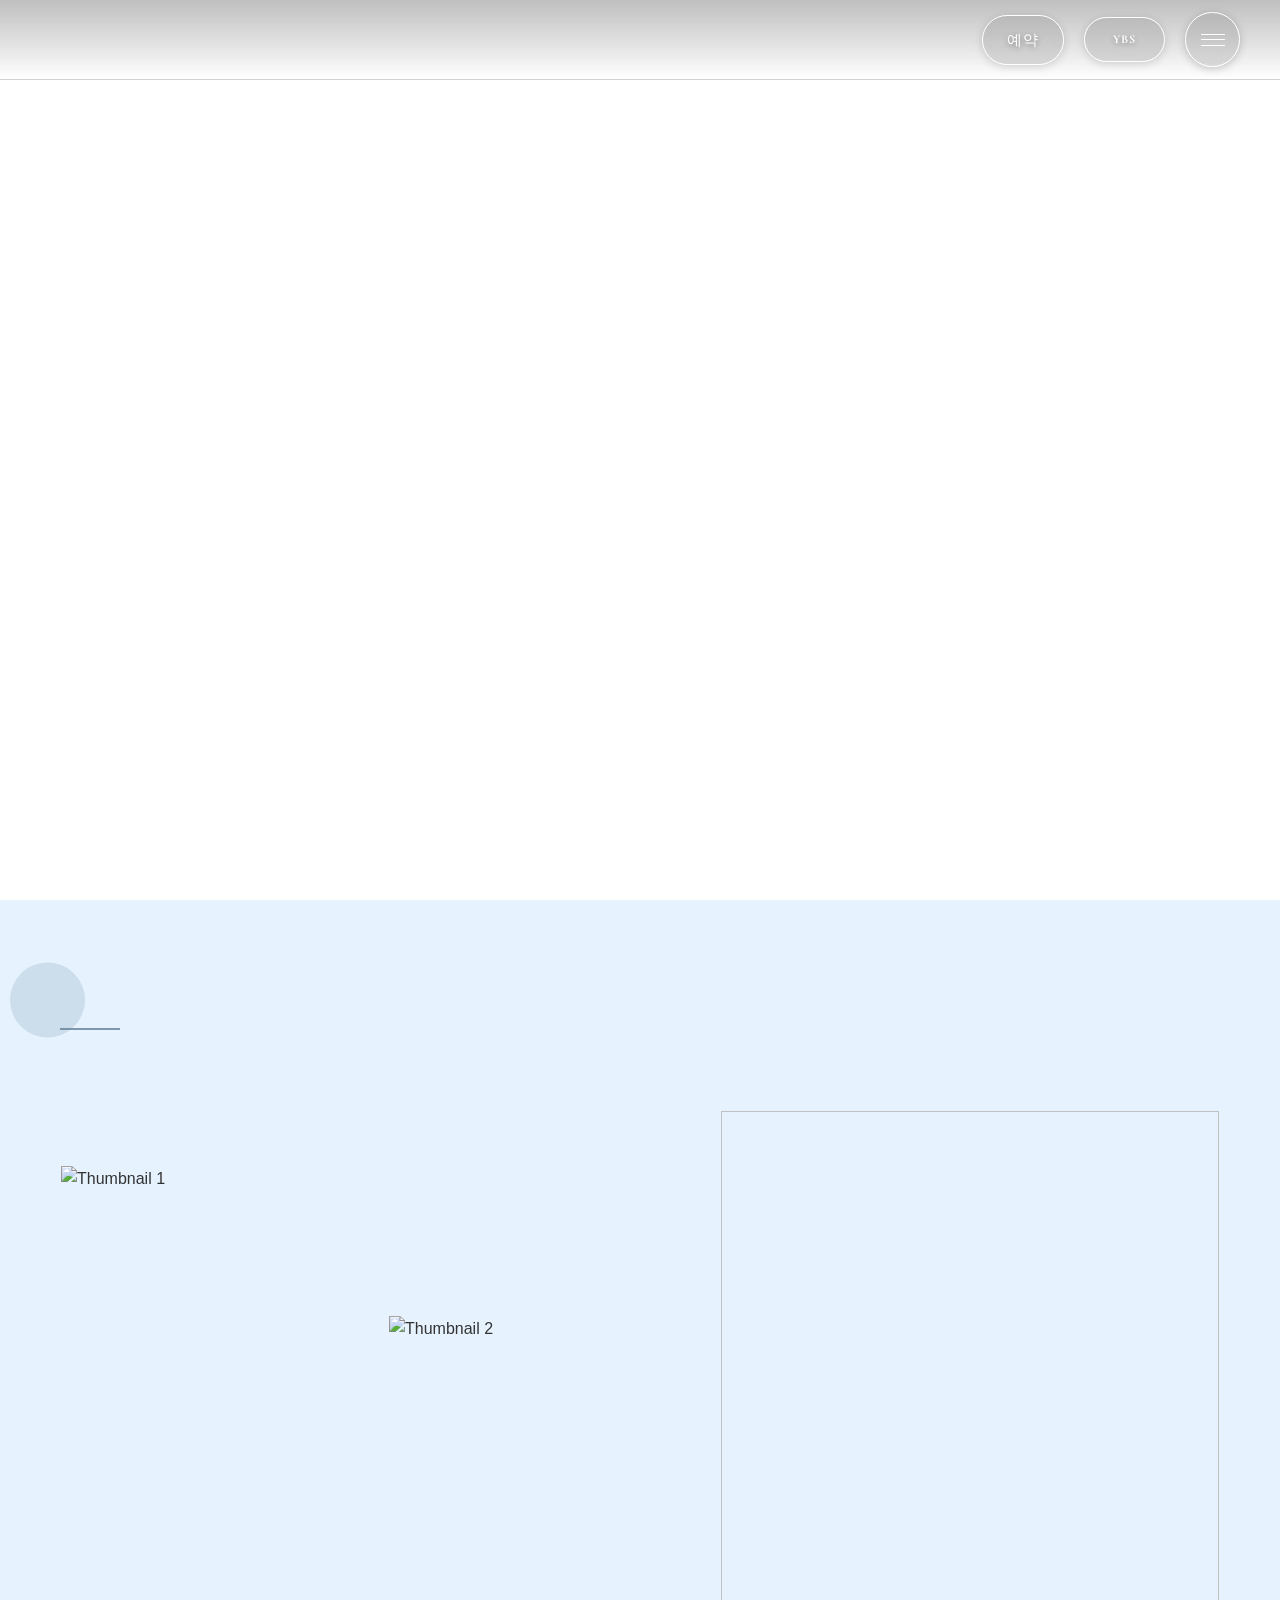
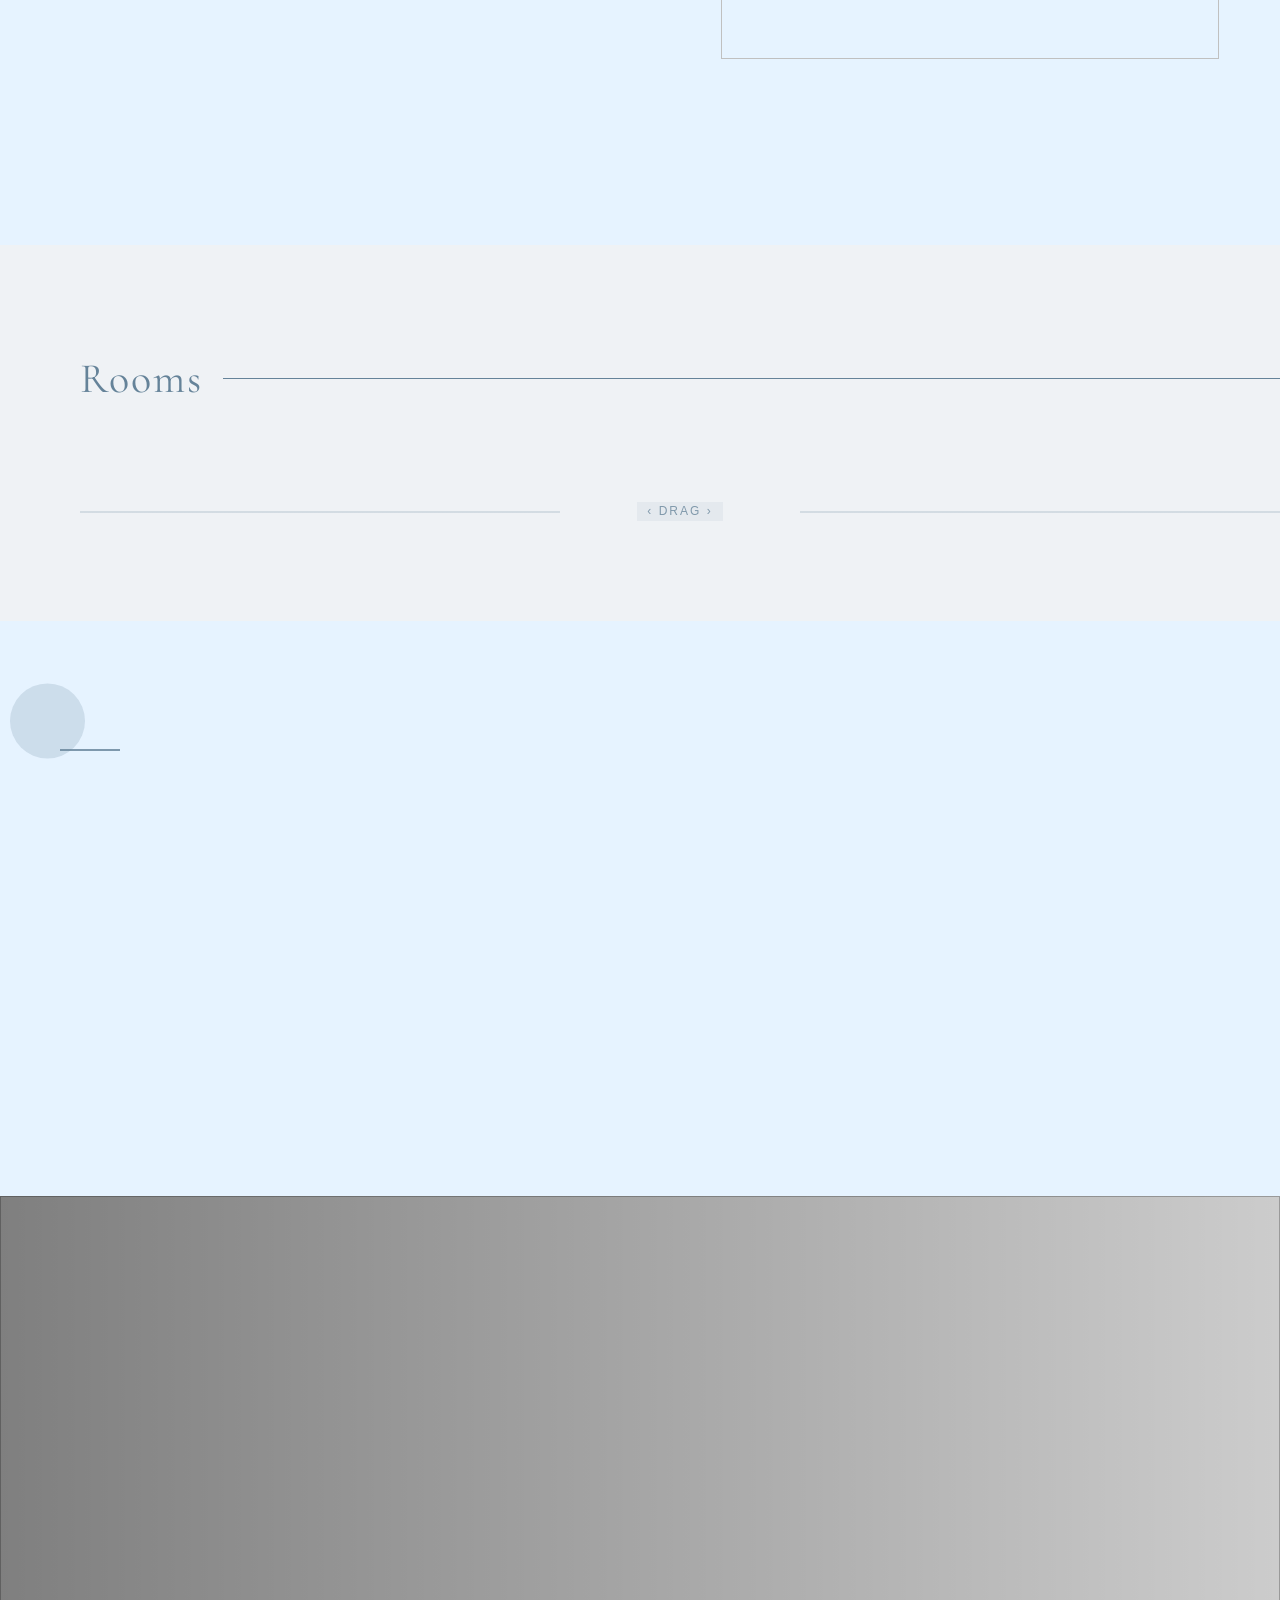
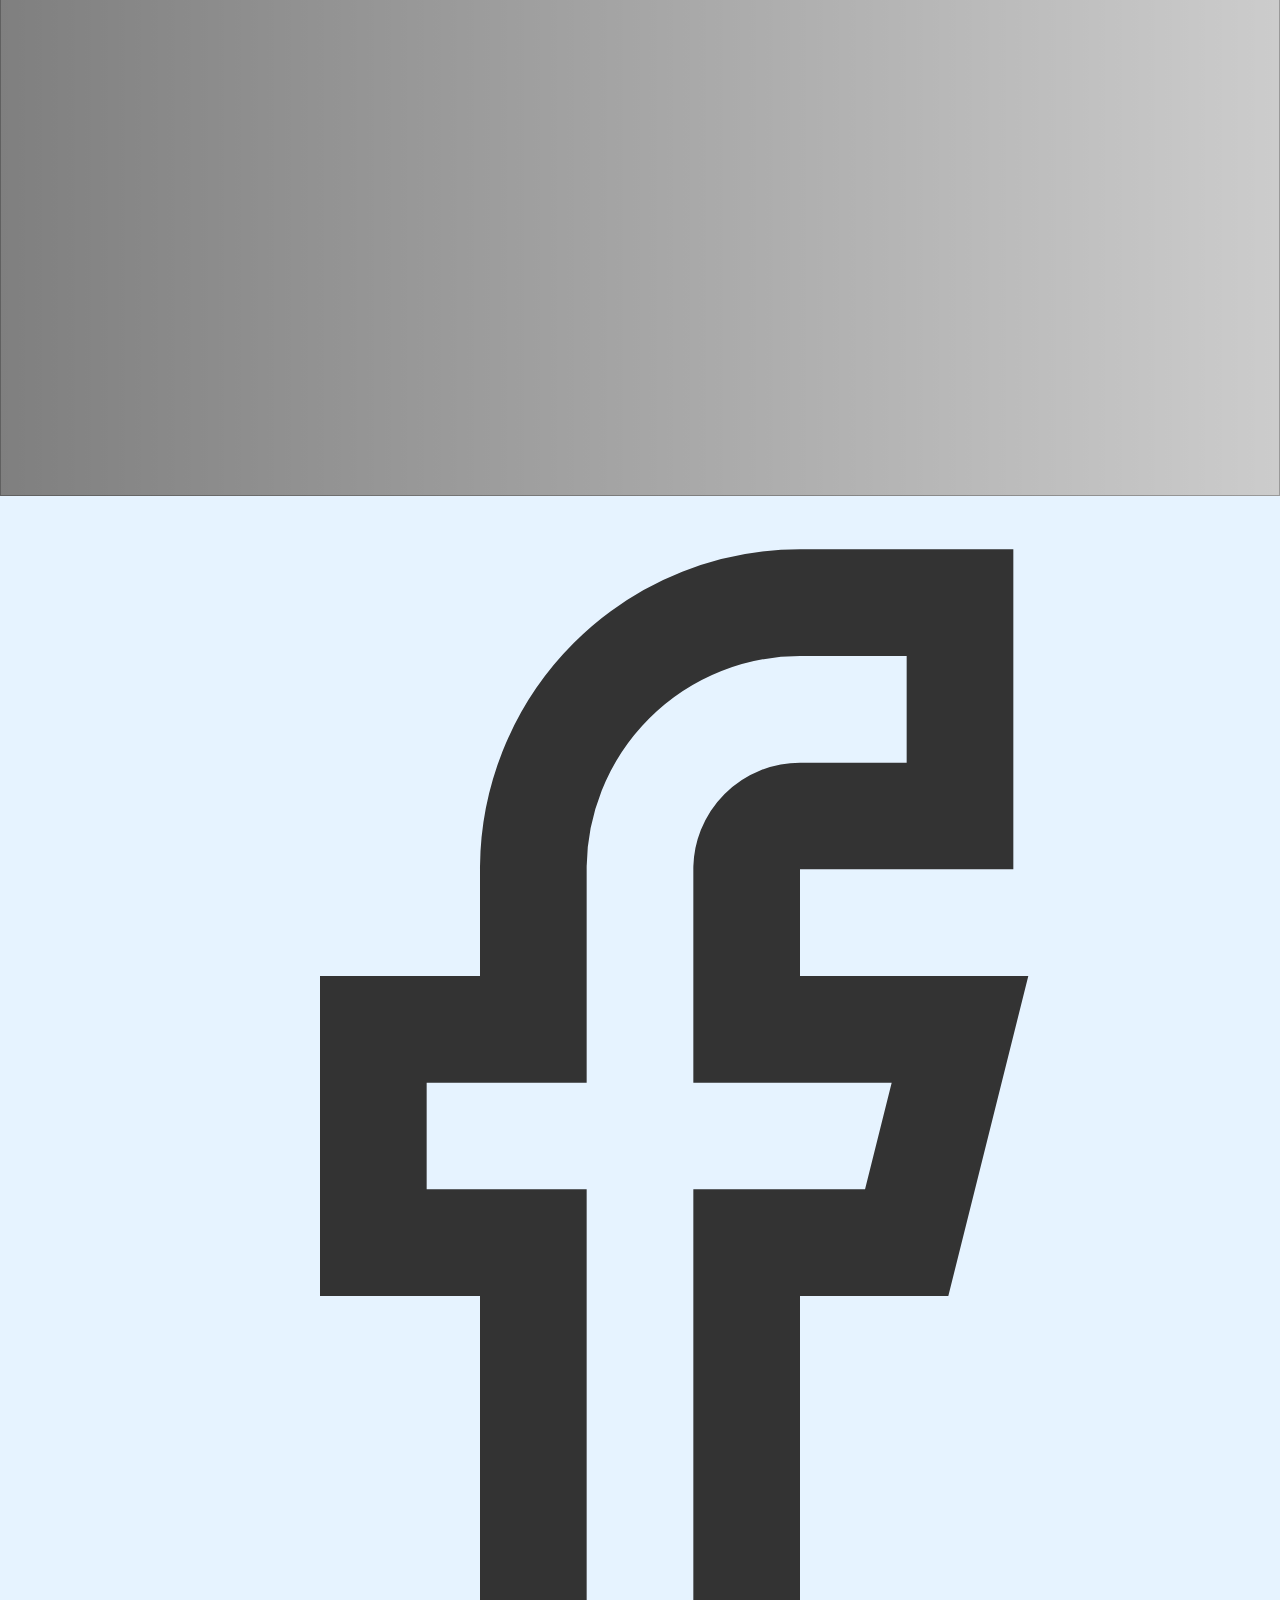
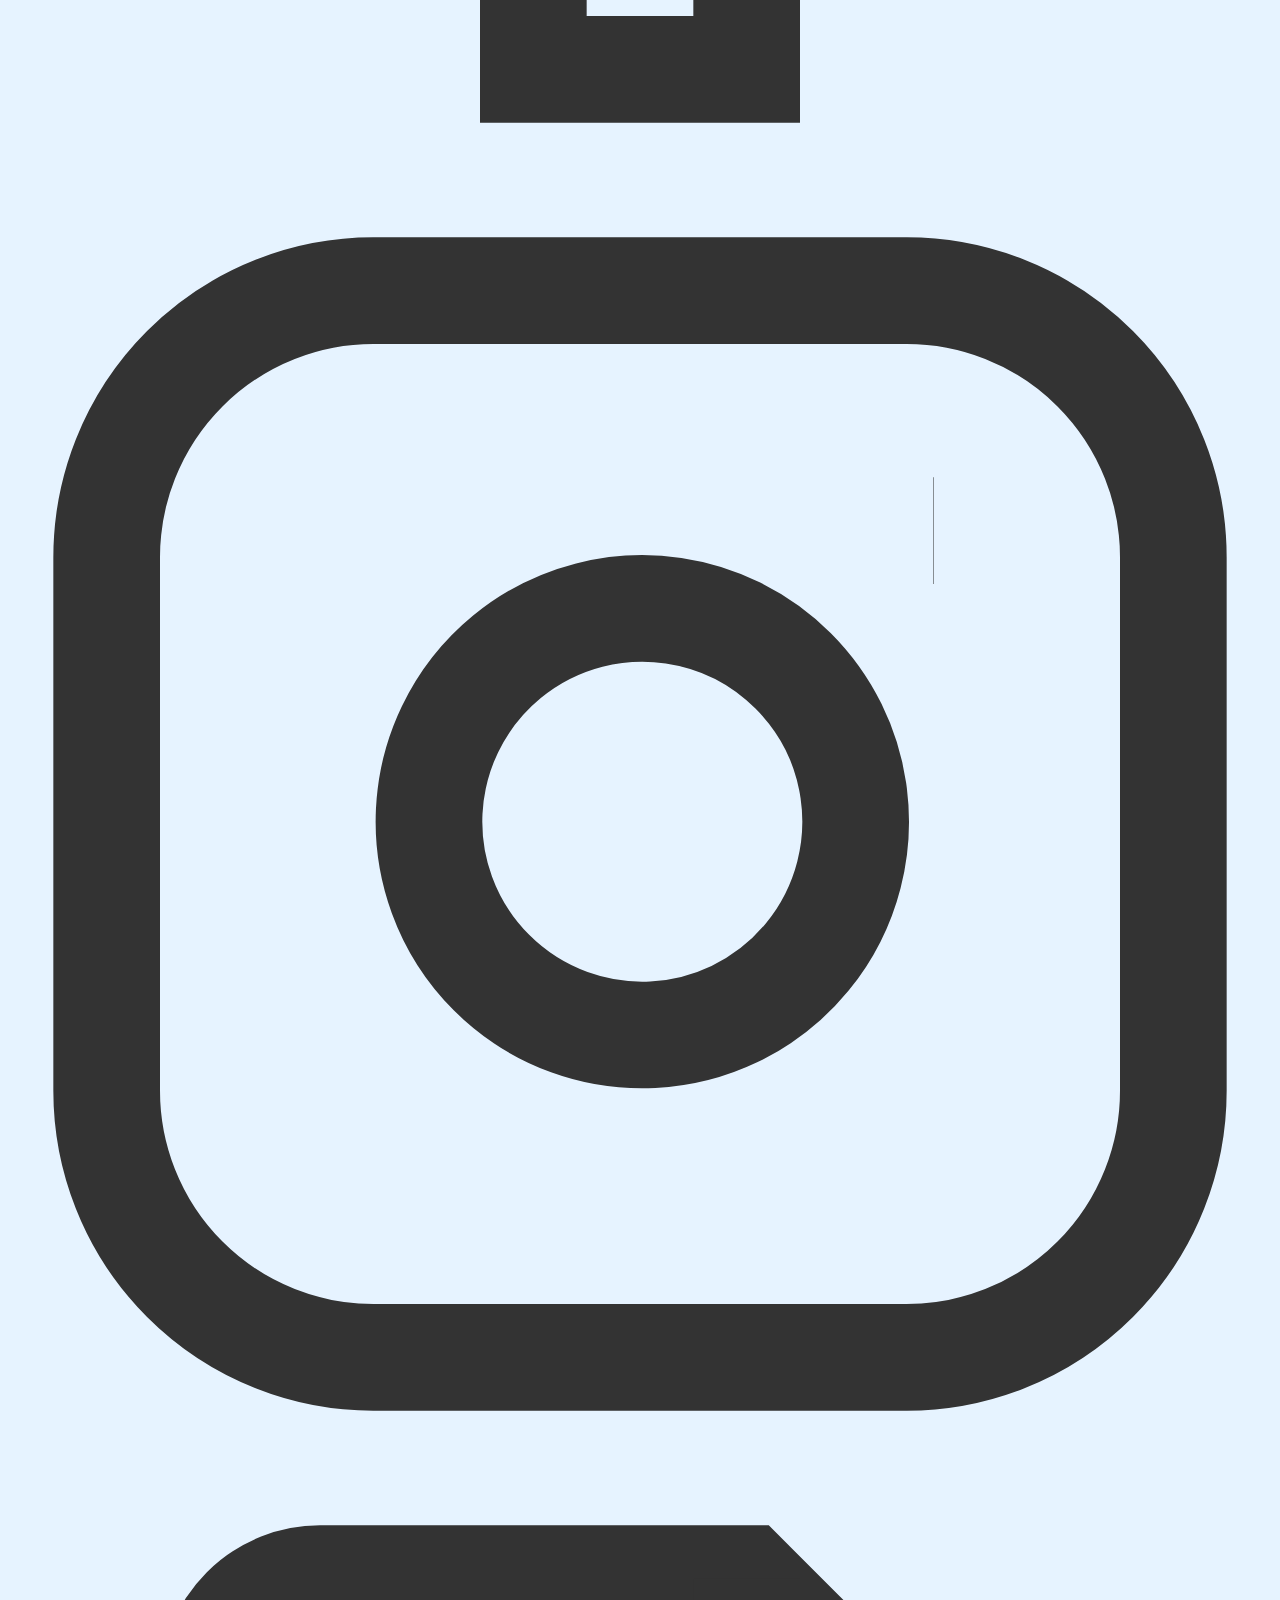
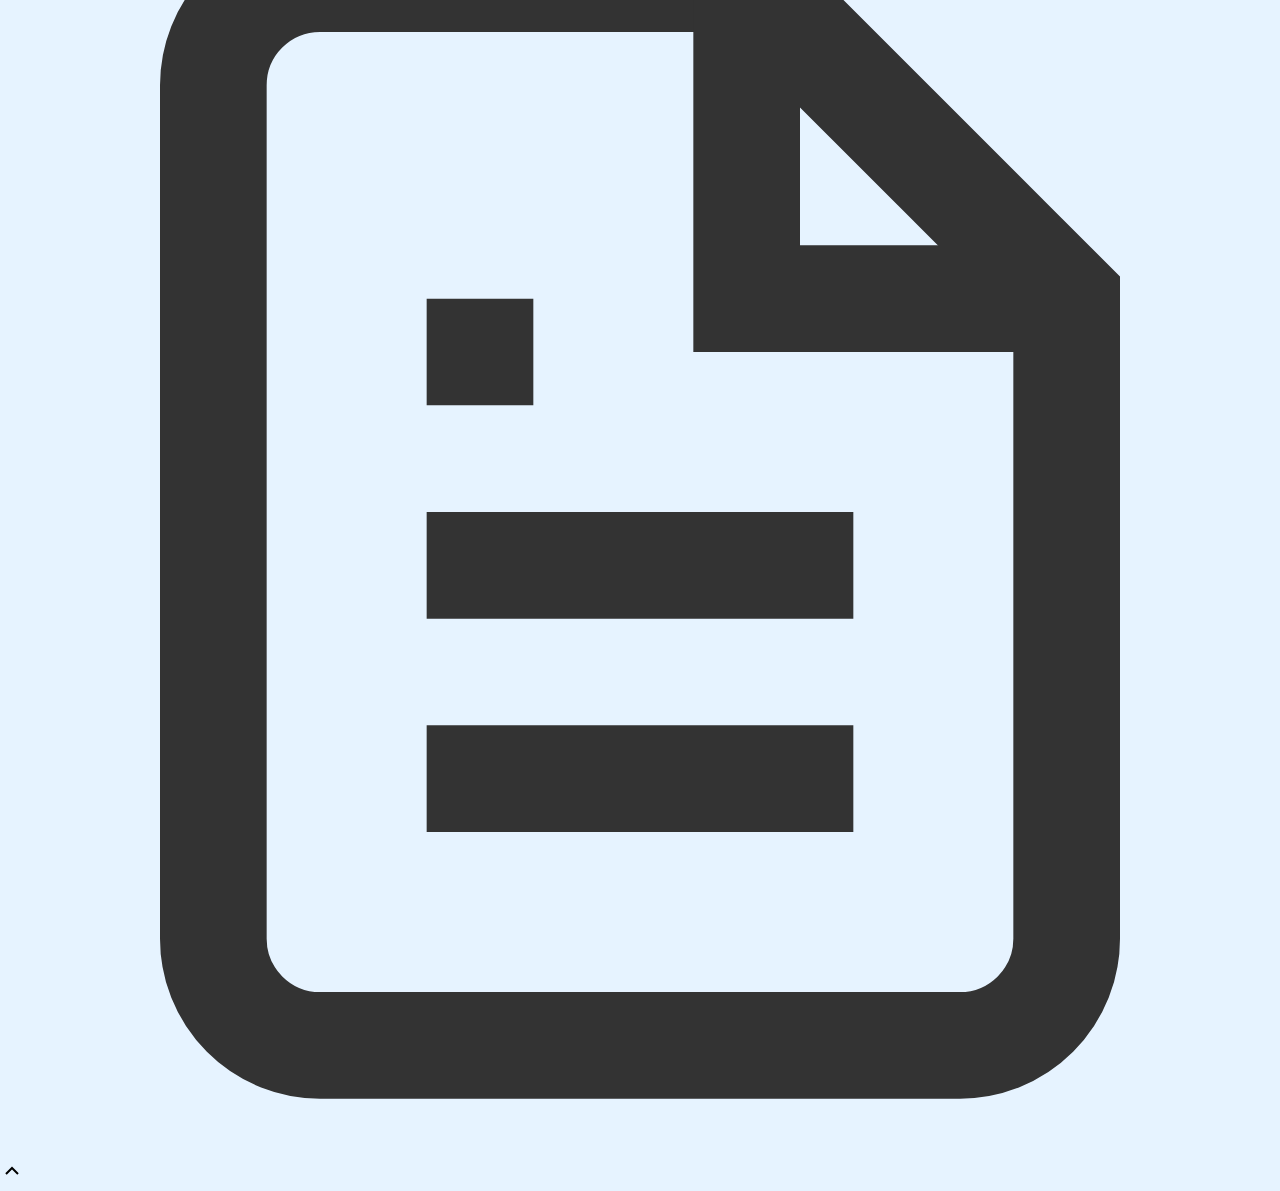
==== index.html @ 527633be "Website for goodcampingps.kr using full_banner_conveyer template" ====
<!DOCTYPE html>
<html lang="ko">
<head>
    <meta charset="UTF-8">
    <meta name="viewport" content="width=device-width, initial-scale=1.0">
    <meta name="description" content="숙소 설명">
    <meta name="keywords" content="SEO 키워드">
    <title>숙소명 - 템플릿</title>

    <!-- Preload critical resources -->
    <link rel="preload" href="styles/common.css" as="style">
    <link rel="preload" href="styles/index.css" as="style">

    <!-- Theme CSS -->
    <link rel="stylesheet" href="styles/theme.css">
    <link rel="stylesheet" href="styles/common.css">
    <link rel="stylesheet" href="styles/index.css">
    <link rel="stylesheet" href="styles/popup.css">

  <!-- Open Graph Meta Tags for Social Media -->
  <meta property="og:type" content="website" />
  <meta property="og:title" content="강릉 굿캠핑 카라반 펜션 - 홈" />
  
  
  <meta property="og:url" content="https://goodcampingps.kr" />

  <!-- Twitter Card Meta Tags -->
  <meta name="twitter:card" content="summary_large_image" />
  <meta name="twitter:title" content="강릉 굿캠핑 카라반 펜션 - 홈" />
  
  
</head>
<body>
    <!-- Main Content -->
    <main class="main-content">
        <div class="content-wrap">
            <!-- CUSTOM FIELD : 메인 소개 섹션 -->
            <section class="hero-section">
                <div class="hero-slider-container">
                    <div class="slider" data-hero-slider>
                        <!-- 동적으로 슬라이드가 생성됩니다 -->
                    </div>
                    <div class="hero-content-overlay">
                        <div class="hero-content-container">
                            <div class="hero-text-content">
                                 <!--  CUSTOM FIELD : 메인 소개 타이틀 매핑 -->
                                <p class="hero-title" data-hero-title></p>
                                <!-- CUSTOM FIELD : 메인 소개 설명 매핑 -->
                                <p class="hero-description" data-hero-description></p>
                            </div>
                            <div class="slider-nav">
                                <div class="slider-buttons">
                                    <button class="slider-btn prev">‹</button>
                                    <button class="slider-btn next">›</button>
                                </div>
                                <div class="progress-container">
                                    <div class="progress-bar"></div>
                                </div>
                            </div>
                        </div>
                    </div>
                </div>
            </section>

            <!-- CUSTOM FIELD : 핵심 메시지 섹션 -->
            <section class="essence-section">
                <div class="essence-content">
                    <div class="essence-bottom">
                        <div class="essence-left">
                            <div class="essence-text">
                                <div class="text-content-with-icon">
                                    <div class="section-icon"></div>
                                    <div class="text-content">
                                        <!-- CUSTOM FIELD : 핵심 메시지 타이틀 매핑 -->
                                        <h4 class="essence-title title-with-circle" data-essence-title></h4>
                                        <!-- CUSTOM FIELD : 핵심 메시지 설명 매핑 -->
                                        <p class="essence-description" data-essence-description></p>
                                    </div>
                                </div>
                            </div>
                            <!-- CUSTOM FIELD : 핵심 메시지 이미지 갯수제한 sortorder isselected 필터링으로 매핑 -->
                            <div class="essence-thumbnails">
                                <div class="essence-thumb" data-slide="0">
                                    <div class="essence-thumb-container">
                                        <!-- CUSTOM FIELD : 핵심 메시지 이미지1 매핑 -->
                                        <img src="" alt="Thumbnail 1" />
                                    </div>
                                </div>
                                <div class="essence-thumb" data-slide="1">
                                    <div class="essence-thumb-container">
                                         <!-- CUSTOM FIELD : 핵심 메시지 이미지2 매핑 -->
                                        <img src="" alt="Thumbnail 2" />
                                    </div>
                                </div>
                            </div>
                        </div>
                        <div class="essence-image">
                            <div class="essence-slider-container">
                                <div class="essence-slides">
                                    <div class="essence-slide">
                                         <!-- CUSTOM FIELD : 핵심 메시지 이미지3 매핑 -->
                                        <img data-essence-image>
                                    </div>
                                </div>
                            </div>
                        </div>
                    </div>
                </div>
            </section>
            <!-- CUSTOM FIELD : 특색 섹션 사용안함-->

            <!-- ROOMS SECTION : FIXED -->
            <section class="rooms-section">
                <div class="rooms-container">
                    <div class="rooms-header">
                        <h2 class="rooms-title">Rooms</h2>
                    </div>
                    <div class="rooms-grid" data-rooms-grid>
                        <!-- 동적으로 룸 아이템이 생성됩니다 -->
                    </div>
                    <div class="rooms-drag-indicator">
                    </div>
                </div>
            </section>

            <!-- CUSTOM FIELD : 갤러리 섹션 -->
            <section class="gallery-section">
            <div class="gallery-container">
                <div class="gallery-header">
                    <div class="text-content-with-icon">
                        <div class="section-icon"></div>
                        <div class="text-content">
                            <!-- CUSTOM FIELD : 갤러리 타이틀 매핑 -->
                            <h2 class="gallery-title title-with-circle" data-gallery-title></h2>
                            <!-- CUSTOM FIELD : 갤러리 설명 매핑 -->
                            <p class="gallery-description" data-gallery-description></p>
                        </div>
                    </div>
                </div>
                <!-- CUSTOM FIELD : 갤러리 이미지 5개 매핑 -->
                <div class="gallery-grid" data-gallery-grid>
                </div>
            </div>
            </section>

            <!-- CUSTOM FIELD : 마무리 섹션 -->
            <section class="closing-section">
                <div class="closing-background">
                    <!-- CUSTOM FIELD : 마무리 섹션 이미지 매핑 -->
                    <img data-closing-bg-img>
                </div>
                <div class="closing-content">
                    <div class="closing-vertical-text">
                       
                        <!-- CUSTOM FIELD : 마무리 섹션 타이틀 매핑 -->
                        <div class="closing-title" data-closing-title></div>
                         <!-- CUSTOM FIELD : 마무리 섹션 설명 매핑 -->
                        <div class="closing-description" data-closing-description></div>
                    </div>
                </div>
            </section>
        </div>
    </main>

    <!-- Popup System -->
    <div id="popup-container"></div>

    <!-- Include ImageWithFallback script -->
    <script src="js/image-with-fallback.js"></script>

    <!-- Image Helpers -->
    <script src="js/image-helpers.js"></script>

    <!-- Base Data Mapper (must load before preview-handler) -->
    <script src="js/data-mapper/core/base-mapper.js"></script>

    <!-- Preview Handler for Admin Integration -->
    <script src="js/preview-handler.js"></script>

    <!-- Index Page Mapper -->
    <script src="js/data-mapper/pages/index-mapper.js"></script>

    <!-- Header Footer Mapper -->
    <script src="js/data-mapper/pages/header-footer-mapper.js"></script>

    <!-- Header and Footer Loader -->
    <script src="js/header-footer-loader.js"></script>

    <!-- Scroll Animations -->
    <script src="js/common/scroll-animations.js"></script>

    <!-- Page-specific script -->
    <script src="js/pages/index.js"></script>
    <script src="js/popup.js"></script>

</body>
</html>
---- styles/common.css ----
@import url('https://fonts.cdnfonts.com/css/roustel');

* {
    margin: 0;
    padding: 0;
    box-sizing: border-box;
}

html {
    font-size: 16px;
    line-height: 1.5;
    -webkit-text-size-adjust: 100%;
    scroll-behavior: smooth;
    -webkit-overflow-scrolling: touch; /* iOS smooth scrolling */
    --vh: 1vh;
    margin: 0;
    padding: 0;
    overflow-x: hidden;
}

/* 부드러운 스크롤 애니메이션 */
body {
    scroll-behavior: smooth;
    margin: 0;
    padding: 0;
    font-family: var(--font-ko-sub);
    font-weight: 500;
    line-height: 1.6;
    color: #333;
    background-color: var(--color-primary, #e6f3ff);
    width: 100%;
    max-width: 100vw;
    overflow-x: hidden;
    position: relative;
    -webkit-overflow-scrolling: touch;
    min-height: 100vh;
}

a {
    color: inherit;
    text-decoration: none;
}

a:hover {
    text-decoration: underline;
}

ul, ol {
    list-style: none;
}

img {
    max-width: 100%;
    height: auto;
    display: block;
}

button {
    border: none;
    background: none;
    cursor: pointer;
    font: inherit;
}

input, textarea, select {
    font: inherit;
    border: 1px solid #ccc;
    border-radius: 4px;
    padding: 8px 12px;
}

table {
    border-collapse: collapse;
    width: 100%;
}

th, td {
    text-align: left;
    padding: 8px;
}

/* 타이틀 요소들 - ko-main 폰트 */
h1, h2, h3, h4, h5, h6,
.hero-title,
.page-title,
.section-title,
.room-title,
.about-title {
    font-family: var(--font-ko-main);
}

/* 본문/설명 요소들 - ko-sub 폰트 */
p,
.description,
.content,
.info-text,
.hero-description,
.about-description,
.essence-description,
.gallery-description,
.closing-description,
.room-description,
.facility-description,
.popup-description,
.reservation-description {
    font-family: var(--font-ko-sub);
}

/* Common Slider Styles */
.slider-container,
.hero-slider-container {
    position: relative;
    width: 100%;
    height: 100%;
}

.slider {
    position: relative;
    width: 100%;
    height: 100%;
}

.slide {
    position: absolute;
    top: 0;
    left: 0;
    width: 100%;
    height: 100%;
    opacity: 0;
    transition: opacity 1s ease-in-out;
}

.slide.active {
    opacity: 1;
}

.slide img {
    width: 100%;
    height: 100%;
    object-fit: cover;
    object-position: center;
}

/* Slider Navigation */
.slider-nav {
    display: flex;
    flex-direction: column;
    align-items: flex-end;
    gap: 20px;
    width: 400px;
}

.slider-buttons {
    display: flex;
    gap: 15px;
}

.slider-btn {
    width: 40px;
    height: 40px;
    border: none;
    background: none;
    color: white;
    font-size: 28px;
    cursor: pointer;
    transition: all 0.3s ease;
    display: flex;
    align-items: center;
    justify-content: center;
    opacity: 0.7;
}

.slider-btn:hover {
    opacity: 1;
}

/* Progress Bar */
.progress-container {
    width: 100%;
    max-width: 600px;
    height: 2px;
    background: rgba(255, 255, 255, 0.3);
    border-radius: 1px;
    overflow: hidden;
}

.progress-bar {
    height: 100%;
    background: white;
    width: 0;
    transition: width 100ms linear;
    border-radius: 1px;
    will-change: width;
    transform: translateZ(0);
}

/* ============================================================================
   스크롤 애니메이션 스타일
   ============================================================================ */

/* 애니메이션 준비 완료 마커 */
.scroll-animation-ready {
    content: 'ready';
    display: none;
}

/* 스크롤 애니메이션 초기 상태 */
.animate-on-scroll {
    opacity: 0;
    transform: translateY(30px);
    transition: opacity 0.8s cubic-bezier(0.25, 0.46, 0.45, 0.94),
                transform 0.8s cubic-bezier(0.25, 0.46, 0.45, 0.94);
}

.animate-on-scroll.visible {
    opacity: 1 !important;
    transform: translateY(0) !important;
}

.animate-on-scroll.slide-left {
    opacity: 0;
    transform: translateX(80px);
}

.animate-on-scroll.slide-left.visible {
    opacity: 1 !important;
    transform: translateX(0) !important;
}

.animate-on-scroll.slide-right {
    opacity: 0;
    transform: translateX(-80px);
}

.animate-on-scroll.slide-right.visible {
    opacity: 1 !important;
    transform: translateX(0) !important;
}

.animate-on-scroll.fade-up {
    opacity: 0;
    transform: translateY(60px);
}

.animate-on-scroll.fade-up.visible {
    opacity: 1 !important;
    transform: translateY(0) !important;
}

/* 스케일 애니메이션 추가 */
.animate-on-scroll.scale-up {
    opacity: 0;
    transform: scale(0.9);
}

.animate-on-scroll.scale-up.visible {
    opacity: 1 !important;
    transform: scale(1) !important;
}

/* 기본 애니메이션 키프레임 */
@keyframes fadeIn {
    from {
        opacity: 0;
        transform: translateY(30px);
    }
    to {
        opacity: 1;
        transform: translateY(0);
    }
}

@keyframes slideUp {
    from {
        opacity: 0;
        transform: translateY(50px);
    }
    to {
        opacity: 1;
        transform: translateY(0);
    }
}

@keyframes slideLeft {
    from {
        opacity: 0;
        transform: translateX(50px);
    }
    to {
        opacity: 1;
        transform: translateX(0);
    }
}

@keyframes slideRight {
    from {
        opacity: 0;
        transform: translateX(-50px);
    }
    to {
        opacity: 1;
        transform: translateX(0);
    }
}

@keyframes fadeInUp {
    from {
        opacity: 0;
        transform: translateY(30px);
    }
    to {
        opacity: 1;
        transform: translateY(0);
    }
}

@keyframes sequentialFadeIn {
    from {
        opacity: 0;
        transform: translateY(20px);
    }
    to {
        opacity: 1;
        transform: translateY(0);
    }
}

@keyframes fadeInFromBottom {
    from {
        opacity: 0;
        transform: translateY(30px);
    }
    to {
        opacity: 1;
        transform: translateY(0);
    }
}

@keyframes fadeInScale {
    from {
        opacity: 0;
        transform: scale(0.8) translateY(20px);
    }
    to {
        opacity: 1;
        transform: scale(1) translateY(0);
    }
}

/* 초기 숨김 상태 */
.hero-property-name,
.hero-title,
.hero-description,
.closing-title,
.closing-description {
    opacity: 0;
    transform: translateX(50px);
}

.closing-title,
.closing-description,
.closing-button {
    opacity: 0;
    transform: translateY(50px);
    will-change: opacity, transform;
    backface-visibility: hidden;
}

/* Essence 섹션 초기 숨김 상태 */
.property-name-en {
    opacity: 0;
    transform: translateX(-50px);
}

.essence-title,
.essence-description {
    opacity: 0;
    transform: translateY(30px);
}

.essence-thumbnails,
.essence-image {
    opacity: 0;
}

/* Rooms 섹션 초기 숨김 상태 */
.rooms-title {
    opacity: 0;
    transform: translateX(-50px);
}

.room-item {
    opacity: 1;
    transform: translateY(0);
    /* 페이지 로드 시 순차적 등장 애니메이션 */
    animation: fadeInFromBottom 0.6s ease-out forwards;
    /* 호버 시 약간 위로 올라가는 효과만 */
    transition: transform 0.3s ease;
}

.room-item:nth-child(1) { animation-delay: 0.2s; }
.room-item:nth-child(2) { animation-delay: 0.4s; }
.room-item:nth-child(3) { animation-delay: 0.6s; }
.room-item:nth-child(4) { animation-delay: 0.8s; }
.room-item:nth-child(5) { animation-delay: 1.0s; }

.room-item:hover {
    transform: translateY(-5px);
}

/* Gallery 섹션 초기 숨김 상태 */
.gallery-section-title {
    opacity: 0;
    transform: translateX(50px);
}

.gallery-title,
.gallery-description {
    opacity: 0;
    transform: translateY(30px);
}

.gallery-item {
    opacity: 1;
    transform: translateY(0);
    /* 페이지 로드 시 순차적 등장 애니메이션 */
    animation: fadeInScale 0.8s ease-out forwards;
}

.gallery-item:nth-child(1) { animation-delay: 0.3s; }
.gallery-item:nth-child(2) { animation-delay: 0.5s; }
.gallery-item:nth-child(3) { animation-delay: 0.7s; }
.gallery-item:nth-child(4) { animation-delay: 0.9s; }
.gallery-item:nth-child(5) { animation-delay: 1.1s; }


/* 애니메이션 클래스 */
.animate-fade-in {
    animation: fadeIn 1.2s cubic-bezier(0.25, 0.46, 0.45, 0.94) forwards;
}

.animate-slide-up {
    animation: slideUp 1s cubic-bezier(0.25, 0.46, 0.45, 0.94) forwards;
}

.animate-slide-left {
    animation: slideLeft 1s cubic-bezier(0.25, 0.46, 0.45, 0.94) forwards;
}

.animate-slide-right {
    animation: slideRight 1s cubic-bezier(0.25, 0.46, 0.45, 0.94) forwards;
}

/* 모바일에서 기존 애니메이션 비활성화 및 섹션별 애니메이션 */
@media (max-width: 768px) {
    /* 기존 개별 요소 애니메이션 비활성화 */
    .hero-property-name,
    .hero-title,
    .hero-description,
    .property-name-en,
    .essence-title,
    .essence-description,
    .essence-thumbnails,
    .essence-image,
    .rooms-title,
    .room-item,
    .gallery-section-title,
    .gallery-title,
    .gallery-description,
    .gallery-item,
    .closing-title,
    .closing-description,
    .closing-button {
        opacity: 1 !important;
        transform: none !important;
        animation: none !important;
    }

    /* 모바일에서 28px 폰트 크기를 22px로 변경 */
    .hero-title,
    .essence-title,
    .rooms-title,
    .gallery-title,
    .closing-title,
    .facility-special-title,
    .room-name-title,
    .reservation-hero-title {
        font-size: 22px !important;
    }

    /* 모바일에서 동그라미 스타일 - 기존 큰 동그라미 숨기고 작은 동그라미만 표시 */
    .title-with-circle::after,
    .title-with-circle-and-line::after {
        display: none !important;
    }

    .title-with-circle::before,
    .title-with-circle-and-line::before {
        content: '' !important;
        position: absolute !important;
        width: 30px !important;
        height: 30px !important;
        background-color: var(--color-secondary, #658399) !important;
        border-radius: 50% !important;
        top: 15% !important;
        opacity: 0.2 !important;
        left: -10px !important;
        transform: translateY(-50%) !important;
    }

    /* 모바일에서는 섹션 단위로 fadeUp 애니메이션 */
    .hero-text-content,
    .essence-content,
    .rooms-container,
    .gallery-container,
    .closing-content {
        opacity: 0;
        transform: translateY(30px);
    }

    .hero-text-content.animate-fade-up,
    .essence-content.animate-fade-up,
    .rooms-container.animate-fade-up,
    .gallery-container.animate-fade-up,
    .closing-content.animate-fade-up {
        opacity: 1;
        transform: translateY(0);
        transition: all 0.8s cubic-bezier(0.25, 0.46, 0.45, 0.94);
    }
}

/* 순차적 애니메이션용 */
.sequential-item-hidden {
    opacity: 0;
    transform: translateY(30px);
    transition: opacity 0.8s cubic-bezier(0.25, 0.46, 0.45, 0.94), transform 0.8s cubic-bezier(0.25, 0.46, 0.45, 0.94);
    will-change: opacity, transform;
    backface-visibility: hidden;
}

.animate-sequential-item {
    opacity: 1 !important;
    transform: translateY(0) !important;
}

/* 타이핑 애니메이션용 */
.typing-container {
    overflow: hidden;
}

.typing-line {
    display: block;
    overflow: hidden;
    white-space: nowrap;
    border-right: 2px solid transparent;
    animation: blink-cursor 1.5s step-end infinite;
}

.typing-line:last-child {
    animation: blink-cursor 1.5s step-end infinite;
}

@keyframes blink-cursor {
    from, to {
        border-color: transparent;
    }
    50% {
        border-color: currentColor;
    }
}

/* 반응형 애니메이션 조정 */
@media (max-width: 768px) {
    @keyframes fadeIn {
        from {
            opacity: 0;
            transform: translateY(20px);
        }
        to {
            opacity: 1;
            transform: translateY(0);
        }
    }

    @keyframes slideUp {
        from {
            opacity: 0;
            transform: translateY(30px);
        }
        to {
            opacity: 1;
            transform: translateY(0);
        }
    }

    .sequential-item-hidden {
        transform: translateY(20px);
    }
}

/* Main Container for page content */
.main-container {
    max-width: 1200px;
    margin: 0 auto;
    padding: 60px 20px 0px 20px;
}

/* Typing effect styles - Common for all pages */
.typing-text {
    position: relative;
    display: inline-block;
    white-space: nowrap;
    padding-bottom: 0.3em; /* g 같은 글자를 위한 여유 공간 */
}

.typing-text::before {
    content: attr(data-text);
    position: absolute;
    top: 0;
    left: 0;
    width: 0;
    padding-bottom: 0.3em; /* 하강 글자를 위한 패딩 */
    overflow-x: hidden; /* 가로만 숨김 */
    overflow-y: visible; /* 세로는 보이게 */
    white-space: nowrap;
    color: white;
    border-right: 2px solid white;
    animation: typing 2.5s linear forwards, blink-caret 0.5s step-end infinite;
    line-height: inherit;
}

.typing-text.typed::before {
    width: 100%;
    border-right: none;
    animation: typing 2s steps(8) forwards;
}

@keyframes typing {
    from { width: 0 }
    to { width: 100% }
}

@keyframes blink-caret {
    from, to { border-color: white }
    50% { border-color: transparent }
}

/* Property English Name Background Text Overlay */
.property-en-bg-text {
    position: absolute;
    top: 40px;
    left: 40px;
    font-family: var(--font-en-main);
    font-size: 80px;
    font-weight: bold;
    font-style: italic;
    color: var(--color-secondary, #658399);
    opacity: 0.3;
    text-transform: uppercase;
    letter-spacing: 3px;
    line-height: 1;
    z-index: 1;
    white-space: nowrap;
    pointer-events: none;
}

@media (max-width: 768px) {
    .property-en-bg-text {
        font-size: 60px;
        top: 20px;
        left: 20px;
    }
}

@media (max-width: 480px) {
    .property-en-bg-text {
        font-size: 40px;
        top: 15px;
        left: 15px;
    }
}

/* Scroll Down Icon (기존) */
.scroll-down-icon {
    position: absolute;
    bottom: 30px;
    left: 50%;
    transform: translateX(-50%);
    cursor: pointer;
    z-index: 10;
    animation: bounce 2s infinite;
    opacity: 0.8;
    transition: opacity 0.3s ease;
}

.scroll-down-icon:hover {
    opacity: 1;
}

.scroll-down-icon svg {
    width: 30px;
    height: 30px;
}

/* Scroll Down Section (신규 - main.html과 동일한 스타일) */
.scroll-down-section {
    position: absolute;
    bottom: 30px;
    left: 50%;
    transform: translateX(-50%);
    z-index: 3;
    text-align: center;
    cursor: pointer;
    transition: opacity 0.3s ease;
}

.scroll-down-section:hover {
    opacity: 0.7;
}

.scroll-text {
    font-family: var(--font-en-main);
    font-size: 14px;
    color: white;
    display: block;
    margin-bottom: 8px;
    letter-spacing: 1px;
    text-transform: uppercase;
}

.scroll-down-section svg {
    animation: bounce 2s infinite;
}

@keyframes bounce {
    0%, 20%, 50%, 80%, 100% {
        transform: translateY(0);
    }
    40% {
        transform: translateY(-10px);
    }
    60% {
        transform: translateY(-5px);
    }
}

/* 기존 scroll-down-icon의 bounce는 다른 keyframe 이름 사용 */
.scroll-down-icon {
    animation: bounceOld 2s infinite;
}

@keyframes bounceOld {
    0%, 20%, 50%, 80%, 100% {
        transform: translateX(-50%) translateY(0);
    }
    40% {
        transform: translateX(-50%) translateY(-10px);
    }
    60% {
        transform: translateX(-50%) translateY(-5px);
    }
}

/* ========================================
   TITLE WITH CIRCLE DECORATION - 공통 스타일
   ======================================== */

/* 제목 옆에 원형 장식이 있는 공통 스타일 */
.title-with-circle {
    position: relative;
}

.title-with-circle::after {
    content: '';
    position: absolute;
    width: 75px;
    height: 75px;
    background-color: var(--color-secondary, #658399);
    border-radius: 50%;
    top: 45%;
    opacity: 0.2;
    left: -50px;
    transform: translateY(-50%);
}

/* 우측에 라인이 있는 제목 스타일 (directions용) */
.title-with-circle-and-line {
    position: relative;
    display: flex;
    align-items: center;
    justify-content: flex-start;
}

.title-with-circle-and-line::before {
    content: '';
    position: absolute;
    width: 75px;
    height: 75px;
    background-color: var(--color-secondary, #658399);
    border-radius: 50%;
    top: 45%;
    opacity: 0.2;
    left: -50px;
    transform: translateY(-50%);
}

.title-with-circle-and-line::after {
    content: '';
    flex: 1;
    height: 1px;
    background: var(--color-secondary, #658399);
    margin-left: 20px;
    opacity: 0.8;
}

/* 빈 텍스트인 경우 숨김 */
.title-with-circle-and-line:empty {
    display: none;
}

/* Logo Line Container - index.html과 main.html 공통 사용 */
.logo-line-container {
    display: flex;
    align-items: center;
    width: 100%;
    margin-bottom: 30px;
}

/* Property Name 공통 스타일 - index.html과 main.html */
.hero-property-name,
.logo-text-line {
    font-family: var(--font-en-main);
    font-weight: normal;
    margin: 0;
    line-height: 1.2;
    letter-spacing: 2px;
    white-space: nowrap;
}

/* index.html hero 영역용 */
.hero-property-name {
    font-size: 64px;
    color: white;
    margin: 0 0 20px 0;
    display: inline-block;
    letter-spacing: 4px;
}

/* main.html logo line용 */
.logo-text-line {
    font-size: 36px;
    color: var(--color-secondary, #658399);
    display: flex;
    align-items: center;
    gap: 20px;
}

.logo-text-line::after {
    content: '';
    flex: 1;
    height: 1px;
    background: var(--color-secondary, #658399);
}

/* 모바일 반응형 */
@media (max-width: 768px) {
    .hero-property-name {
        font-size: 48px;
    }

    .logo-text-line {
        font-size: 36px;
    }
}

@media (max-width: 480px) {
    .hero-property-name {
        font-size: 32px;
    }

    .logo-text-line {
        font-size: 24px;
        letter-spacing: 1px;
    }
}

.horizontal-line {
    flex: 1;
    height: 1px;
    background: var(--color-secondary, #658399);
    opacity: 0.3;
}

/* 타이틀/설명과 아이콘 컨테이너 */
.text-content-with-icon {
    display: flex;
    align-items: flex-start;
    gap: 15px;
}

/* 세로 네모 아이콘 */
.section-icon {
    width: 10px;
    height: 70px;
    background-color: var(--color-secondary, #658399);
    opacity: 0.6;
    flex-shrink: 0;
    margin-top: 5px;
}

.text-content {
    flex: 1;
}

/* 모션을 선호하지 않는 사용자를 위한 설정 */
@media (prefers-reduced-motion: reduce) {
    .animate-fade-in,
    .animate-slide-up,
    .animate-slide-left,
    .animate-slide-right {
        animation: none;
        opacity: 1;
        transform: none;
    }

    .sequential-item-hidden {
        opacity: 1;
        transform: none;
    }

    .animate-sequential-item {
        transition: none;
    }

    .typing-line {
        animation: none;
        border-right: none;
    }
}

/* ============================================================================
   공통 스크롤 애니메이션 스타일
   ============================================================================ */

/* 좌측에서 슬라이드인 초기 상태 */
.scroll-slide-left {
    opacity: 0;
    transform: translateX(-100px);
    transition: opacity 0.8s ease, transform 0.8s ease;
}

/* 우측에서 슬라이드인 초기 상태 */
.scroll-slide-right {
    opacity: 0;
    transform: translateX(100px);
    transition: opacity 0.8s ease, transform 0.8s ease;
}

/* 아래에서 슬라이드업 초기 상태 */
.scroll-slide-up {
    opacity: 0;
    transform: translateY(50px);
    transition: opacity 0.8s ease, transform 0.8s ease;
}

/* 페이드인 초기 상태 */
.scroll-fade-in {
    opacity: 0;
    transition: opacity 0.8s ease;
}

/* 스크롤 시 보이게 하는 클래스 */
.scroll-visible {
    opacity: 1;
    transform: translateX(0) translateY(0);
}

/* ============================================================================
   공통 페이지 히어로 영역 스타일 (모든 페이지 공통)
   ============================================================================ */

/* 기본 페이지 히어로 섹션 */
.page-hero-section {
    position: relative;
    width: 100vw;
    height: 100vh;
    overflow: hidden;
}

.page-hero-section::after {
    content: '';
    position: absolute;
    bottom: 0;
    left: 0;
    width: 100%;
    height: 150px;
    background: linear-gradient(to top, rgba(0, 0, 0, 0.3), transparent);
    z-index: 2;
    pointer-events: none;
}

/* 히어로 배경 */
.hero-background {
    position: absolute;
    top: 0;
    left: 0;
    width: 100%;
    height: 100%;
    z-index: 1;
    opacity: 0;
    animation: heroFadeIn 1.5s ease forwards;
}

.hero-background img {
    width: 100%;
    height: 100%;
    object-fit: cover;
    object-position: center;
}

@keyframes heroFadeIn {
    to {
        opacity: 1;
    }
}

/* 페이지 타이틀 */
.page-title {
    position: absolute;
    top: 50%;
    left: 50%;
    transform: translate(-50%, -50%);
    z-index: 3;
    text-align: center;
    opacity: 1;
    display: flex;
    flex-direction: column;
    align-items: center;
}

/* 숙소명 한글 - 작은 글씨 */
.page-title .property-name-kr {
    font-size: 18px;
    color: rgba(255, 255, 255, 0.8);
    font-weight: 500;
    margin: 0;
    letter-spacing: 1px;
    opacity: 0;
    animation: fadeInUp 1s ease-out 0.5s forwards;
}

.page-title h1 {
    font-family: var(--font-en-main);
    font-size: 80px;
    font-weight: normal;
    color: transparent;  /* 타이핑 효과를 위해 transparent로 변경 */
    margin: 0;
    line-height: 1;
    letter-spacing: 4px;
    position: relative;
    overflow: hidden;
    display: inline-block;
}


/* 페이지 히어로 반응형 */
@media (max-width: 1024px) {
    .page-title .property-name-kr {
        font-size: 16px;
    }

    .page-title h1 {
        font-size: 70px;
    }
}

@media (max-width: 768px) {
    .page-hero-section {
        height: 70vh;
    }

    .main-container {
        padding: 40px 20px 0px 20px;
    }

    .page-title .property-name-kr {
        font-size: 14px;
    }

    .page-title h1 {
        font-size: 60px;
    }
}

@media (max-width: 480px) {
    .main-container {
        padding: 30px 20px 0px 20px;
    }

    .page-title .property-name-kr {
        font-size: 16px;
    }

    .page-title h1 {
        font-size: 50px;
        letter-spacing: 1px;
    }
}

/* ============================================================================
   Full Banner 공통 스타일
   ============================================================================ */

.full-banner {
    position: relative;
    width: 100vw;
    height: 80vh;
    margin-top: 0;
    margin-left: calc(-50vw + 50%);
    margin-right: calc(-50vw + 50%);
    overflow: hidden;
    background-size: cover;
    background-position: center;
    background-repeat: no-repeat;
    opacity: 0;
    transition: opacity 1.5s ease;
    display: flex;
    align-items: center;
    justify-content: center;
}

/* 오른쪽 글씨 영역에 연한 그라데이션 오버레이 */
.full-banner::before {
    content: '';
    position: absolute;
    top: 0;
    right: 0;
    width: 40%;
    height: 100%;
    background: linear-gradient(to right,
        transparent 0%,
        rgba(0, 0, 0, 0.1) 50%,
        rgba(0, 0, 0, 0.3) 100%);
    pointer-events: none;
    z-index: 1;
}

.full-banner.visible {
    opacity: 1;
}

.full-banner .closing-property-name {
    position: absolute;
    right: 150px;
    font-size: 30px;
    font-weight: bold;
    font-family: var(--font-en-main);
    letter-spacing: 5px;
    color: white;
    writing-mode: vertical-rl;
    text-orientation: mixed;
    z-index: 2;
    line-height: 1.4;
    word-wrap: break-word;
    max-height: 100%;
    overflow: hidden;
    padding: 40px 0;
}

.full-banner img {
    width: 100%;
    height: 100%;
    object-fit: cover;
    object-position: center;
}

/* 모바일 반응형 */
@media (max-width: 768px) {
    .full-banner {
        height: 60vh;
    }

    .full-banner .closing-property-name {
        right: 50px;
        font-size: 24px;
        padding: 30px 0;
    }
}

@media (max-width: 480px) {
    .full-banner {
        height: 50vh;
    }

    .full-banner .closing-property-name {
        right: 30px;
        font-size: 20px;
        padding: 25px 0;
    }
}
---- styles/index.css ----
/* Main Content */
.main-content {
    padding-top: 0;
    margin-top: 0;
    position: relative;
    background: white;
}

/* Hero Section */
.hero-section {
    position: relative;
    width: 100%;
    height: 100vh;
    min-height: 100vh;
    overflow: hidden;
    z-index: 1;
    margin-top: 0;
    padding-top: 0;
}

.hero-slider-container {
    position: relative;
    width: 100%;
    height: 100%;
    touch-action: pan-y pinch-zoom; /* 수직 스크롤만 허용, 수평은 JS가 처리 */
}

/* Hero Content Overlay */
.hero-content-overlay {
    position: absolute;
    top: 0;
    left: 0;
    width: 100%;
    height: 100%;
    z-index: 10;
    display: flex;
    flex-direction: column;
    justify-content: center;
    align-items: center;
    padding: 60px 0;
}

.hero-content-container {
    max-width: 1200px;
    margin: 0 auto;
    padding: 0 20px;
    display: flex;
    flex-direction: column;
    align-items: center;
    text-align: center;
    width: 100%;
    height: 100%;
    position: relative;
}


/* 나머지 요소들을 하단에 배치 */
.hero-text-content {
    margin-top: auto;
    margin-bottom: 40px;
    position: relative;
    display: flex;
    flex-direction: column;
    align-items: center;
    gap: 15px;
}


/* Hero Subtitle */
.hero-subtitle {
    display: flex;
    align-items: center;
    justify-content: flex-end;
    margin-bottom: 20px;
    gap: 15px;
}

.subtitle-text {
    font-size: 14px;
    font-weight: 500;
    color: white;
    letter-spacing: 2px;
    text-transform: uppercase;
}

.subtitle-line {
    width: 40px;
    height: 1px;
    background: white;
}

/* Hero Property Name - 스타일은 common.css로 이동됨 */

/* Hero Title Property Name (기존 클래스 유지) */
.hero-title-property-name {
    font-size: 48px;
    font-weight: 700;
    color: white;
    margin: 0 0 20px 0;
    line-height: 1.2;
    letter-spacing: 2px;
    /* 세련된 다층 text-shadow */
    text-shadow:
        0 2px 4px rgba(0, 0, 0, 0.1),
        0 4px 8px rgba(0, 0, 0, 0.12),
        0 8px 16px rgba(0, 0, 0, 0.14),
        0 16px 32px rgba(0, 0, 0, 0.16);
}

/* Hero Title */
.hero-title {
    font-size: 30px;
    font-weight: 500;
    color: white;
    margin: 0 0 15px 0;
    line-height: 1.4;
    /* 부드러운 그림자 */
    text-shadow:
        0 2px 4px rgba(0, 0, 0, 0.08),
        0 4px 8px rgba(0, 0, 0, 0.1),
        0 8px 16px rgba(0, 0, 0, 0.12);
}

/* Hero Description */
.hero-description {
    font-size: 16px;
    font-weight: 400;
    color: rgba(255, 255, 255, 0.95);
    margin: 0;
    line-height: 1.6;
    /* 최소한의 그림자 */
    text-shadow:
        0 1px 3px rgba(0, 0, 0, 0.08),
        0 2px 6px rgba(0, 0, 0, 0.1);
}

/* Hero Slider Navigation */
.slider-nav {
    display: flex;
    flex-direction: column;
    align-items: center;
    gap: 20px;
    width: 100%;
    max-width: 400px;
}

.slider-buttons {
    display: flex;
    gap: 15px;
}

.slider-btn {
    width: 40px;
    height: 40px;
    border: none;
    background: none;
    color: white;
    font-size: 28px;
    cursor: pointer;
    transition: all 0.3s ease;
    display: flex;
    align-items: center;
    justify-content: center;
    opacity: 0.7;
}

.slider-btn:hover {
    opacity: 1;
}

/* Progress Bar */
.progress-container {
    width: 100%;
    max-width: 600px;
    height: 2px;
    background: rgba(255, 255, 255, 0.3);
    border-radius: 1px;
    overflow: hidden;
}

.progress-bar {
    height: 100%;
    background: white;
    width: 0;
    transition: width 0.1s linear;
    border-radius: 1px;
}

/* Essence Section */
.essence-section {
    padding: 100px 0;
    background: var(--color-primary, #e6f3ff);
    position: relative;
}

.essence-content {
    max-width: 1200px;
    margin: 0 auto;
    padding: 0 20px;
    display: flex;
    flex-direction: column;
    gap: 80px;
}

.essence-property-name {
    display: none;
}

.property-name-en {
    font-family: var(--font-en-main);
    font-size: 48px;
    font-weight: normal;
    color: var(--color-secondary, #658399);
    margin: 0;
    line-height: 1.2;
    letter-spacing: 2px;
    display: flex;
    align-items: center;
    gap: 20px;
}

.property-name-en::after {
    content: '';
    flex: 1;
    height: 1px;
    background: var(--color-secondary, #658399);
    opacity: 0.8;
}

.essence-text {
    text-align: left;
    width: 100%;
    margin-bottom: 50px;
    order: -1;
}

/* 아이콘 박스 숨김 */
.section-icon {
    display: none;
}

/* 텍스트 컨테이너 스타일 조정 */
.text-content {
    position: relative;
}

/* 타이틀/설명 아래 가로줄 추가 */
.text-content::after {
    content: '';
    position: absolute;
    bottom: -15px;
    left: 0;
    width: 60px;
    height: 2px;
    background: var(--color-secondary, #658399);
    opacity: 0.8;
}

.essence-bottom {
    display: flex;
    align-items: flex-start;
    gap: 80px;
    width: 100%;
    max-width: 1200px;
    position: relative;
}

.essence-left {
    flex: 1;
    display: flex;
    flex-direction: column;
    align-items: flex-start;
    gap: 40px;
}

.essence-image {
    width: 500px;
    height: 550px;
    position: relative;
    flex-shrink: 0;
    margin-top: 110px;
}

.essence-image::before {
    display: none;
}

.essence-slider-container {
    position: relative;
    width: 100%;
    height: 100%;
    z-index: 1;
    overflow: hidden !important;
    isolation: isolate;
}

.essence-slides {
    position: relative;
    width: 100%;
    height: 100%;
    overflow: hidden !important;
}

.essence-slide {
    width: 100%;
    height: 100%;
    position: relative !important;
    overflow: hidden !important;
    max-width: 100% !important;
    max-height: 100% !important;
}

.essence-slide img {
    width: 100%;
    height: 100%;
    border-radius: 0;
    object-fit: cover;
    border: 1px solid transparent;
    backface-visibility: hidden;
    transform: translateZ(0);
    will-change: transform;
    transition: opacity 0.1s ease;
}

.essence-slider-container {
    aspect-ratio: 16/10;
}

.essence-thumbnails {
    display: flex;
    align-items: flex-start;
    gap: 25px;
    position: relative;
    height: 580px;
    width: 100%;
    max-width: 620px;
    margin-top: 60px;
}

.essence-thumb {
    position: absolute;
    cursor: pointer;
    transition: all 0.3s ease;
    width: 300px;
    height: 380px;
}

/* 첫 번째 썸네일 - 세로 이미지, 맨 위에서 시작 */
.essence-thumb:first-child {
    left: 0;
    top: 0;
    aspect-ratio: 4/5;
}

/* 두 번째 썸네일 - 세로 이미지, 150px 아래에서 시작 */
.essence-thumb:last-child {
    left: 328px;
    top: 150px;
    aspect-ratio: 4/5;
}

.essence-thumb::before {
    display: none;
}

.essence-thumb-container {
    position: relative;
    width: 100%;
    height: 100%;
    z-index: 1;
    overflow: hidden !important;
    border-radius: 0;
    border: 1px solid transparent;
    isolation: isolate;
}

.essence-thumb img {
    width: 100%;
    height: 100%;
    object-fit: cover;
    border-radius: 0;
    backface-visibility: hidden;
    transform: translateZ(0);
    will-change: transform;
    transition: opacity 0.1s ease;
}


/* Wipe animation classes */
.wipe-container {
    position: relative;
    overflow: hidden;
}

.wipe-container::before {
    content: '';
    position: absolute;
    top: 0;
    right: 0;
    width: 100%;
    height: 100%;
    background: inherit;
    z-index: 10;
    transition: width 0.8s ease-in-out;
}

.wipe-container.wiping::before {
    width: 0;
}

.essence-title {
    font-family: var(--font-ko-main);
    font-size: 28px;
    font-weight: 700;
    color: var(--color-secondary, #658399);
    margin: 0 0 15px 0;
    line-height: 1.3;
    text-align: left;
}

.essence-description {
    font-family: var(--font-ko-sub);
    font-size: 17px;
    color: #666;
    line-height: 1.7;
    margin: 0;
    text-align: left;
}

/* Essence 텍스트 영역 우측 세로줄 */
.essence-text-content {
    position: relative;
}

.essence-text-content::after {
    content: '';
    position: absolute;
    right: -40px;
    top: -30px;
    width: 1px;
    height: calc(100% + 60px);
    background: var(--color-secondary, #658399);
    opacity: 0.3;
}

/* 모바일에서 세로줄 숨김 */
@media (max-width: 768px) {
    .hero-section {
        height: 70vh;
        min-height: 70vh;
    }

    .essence-text-content::after {
        display: none;
    }
}


/* Signature Section */
.signature-section {
    padding: 100px 0;
}

.signature-container {
    max-width: 1200px;
    margin: 0 auto;
    padding: 0 20px;
}

.signature-content {
    display: grid;
    grid-template-columns: 1fr 1fr;
    gap: 80px;
    align-items: center;
}

.signature-main-image {
    width: 100%;
    height: 500px;
    overflow: hidden;
    border-radius: 10px;
}

.signature-main-image img {
    width: 100%;
    height: 100%;
    object-fit: cover;
}

.signature-text-content {
    margin-bottom: 40px;
}

.signature-title {
    font-size: 42px;
    font-weight: 700;
    color: var(--color-secondary, #658399);
    margin: 0 0 30px 0;
    line-height: 1.3;
}

.signature-description {
    font-size: 18px;
    color: #666;
    line-height: 1.7;
    margin: 0;
}

.signature-thumbnails {
    display: grid;
    grid-template-columns: repeat(2, 1fr);
    gap: 15px;
}

.signature-thumb {
    height: 120px;
    overflow: hidden;
    border-radius: 8px;
    cursor: pointer;
    transition: transform 0.3s ease;
}


.signature-thumb img {
    width: 100%;
    height: 100%;
    object-fit: cover;
}

/* Rooms Section */
.rooms-section {
    padding: 100px 0;
    background: rgba(var(--color-secondary-rgb, 101, 131, 153), 0.1);
    position: relative;
    overflow: hidden;
}

.rooms-container {
    max-width: 1400px;
    margin: 0 auto;
    padding-left: 80px;
    position: relative;
    overflow: hidden;
}

.rooms-drag-indicator {
    margin-top: 30px;
    color: var(--color-secondary, #658399);
    font-size: 12px;
    display: flex;
    align-items: center;
    justify-content: center;
    gap: 15px;
    position: relative;
    width: 100%;
    box-sizing: border-box;
    text-transform: uppercase;
    letter-spacing: 2px;
    font-weight: 300;
}

.rooms-drag-indicator::before {
    content: '‹ drag ›';
    position: relative;
    z-index: 2;
    background: rgba(var(--color-secondary-rgb, 101, 131, 153), 0.1);
    color: var(--color-secondary, #658399);
    opacity: 0.8;
    padding: 0 10px;
}

.rooms-drag-indicator::after {
    content: '';
    position: absolute;
    left: 0;
    right: 0;
    top: 50%;
    height: 1px;
    background: linear-gradient(
        to right,
        rgba(var(--color-secondary-rgb, 101, 131, 153), 0.4) 0%,
        rgba(var(--color-secondary-rgb, 101, 131, 153), 0.4) 40%,
        transparent 40%,
        transparent 60%,
        rgba(var(--color-secondary-rgb, 101, 131, 153), 0.4) 60%,
        rgba(var(--color-secondary-rgb, 101, 131, 153), 0.4) 100%
    );
    transform: translateY(-50%);
    z-index: 1;
}

.rooms-header {
    margin-bottom: 60px;
}

.rooms-title {
    font-family: var(--font-en-main);
    font-size: 42px;
    font-weight: normal;
    color: var(--color-secondary, #658399);
    margin: 0 0 30px 0;
    letter-spacing: 2px;
    position: relative;
    display: flex;
    align-items: center;
    justify-content: flex-start;
}

.rooms-title::after {
    content: '';
    flex: 1;
    height: 1px;
    background: var(--color-secondary, #658399);
    margin-left: 20px;
}

.rooms-grid {
    display: flex;
    gap: 0;
    padding: 0 20px 0 0;
    overflow-x: auto;
    overflow-y: hidden;
    width: 100%;
    box-sizing: border-box;
    scroll-behavior: smooth;
    -webkit-overflow-scrolling: touch;
    -ms-overflow-style: none;
    scrollbar-width: none;
}

.rooms-grid::-webkit-scrollbar {
    display: none;
}

@media (max-width: 1240px) {
    .rooms-container {
        padding-left: 20px;
    }

    .room-item:first-child {
        margin-left: 0;
    }

    .room-item:last-child {
        margin-right: 50px;
    }

    .rooms-drag-indicator::before {
        left: 0;
        right: 0;
    }
}

.rooms-grid:active {
    cursor: grabbing;
}

.rooms-slider {
    position: relative;
    width: 100%;
    height: 100%;
    display: flex;
    align-items: center;
    justify-content: center;
}

/* Navigation Arrows - Hidden */
.rooms-nav {
    display: none;
}

/* 스냅 기능 제거 - 자유로운 드래그 */

@media (max-width: 1240px) {
    .rooms-container {
        padding-left: 20px;
    }

    .room-item:first-child {
        margin-left: 0;
    }

    .room-item:last-child {
        margin-right: 50px;
    }

    .rooms-drag-indicator::before {
        left: 0;
        right: 0;
    }
}

.rooms-grid::-webkit-scrollbar {
    display: none;
}

.rooms-grid {
    -ms-overflow-style: none;  /* IE and Edge */
    scrollbar-width: none;  /* Firefox */
}

.rooms-grid:active {
    cursor: grabbing;
}

.room-item {
    background: transparent;
    border: 1px solid var(--color-secondary, #658399);
    padding: 25px;
    text-align: center;
    cursor: pointer;
    transition: all 0.3s ease;
    flex: 0 0 auto;
    width: 360px;
    min-width: 360px;
    max-width: 360px;
    position: relative;
    margin-right: 40px;
    display: flex;
    flex-direction: column;
    align-items: center;
    border-radius: 0;
    box-shadow: 0 2px 8px rgba(0, 0, 0, 0.1);
}

.room-item:first-child {
    margin-left: calc((100vw - 70%) / 2 - 40px);
}

.room-item:hover {
    background: rgba(255, 255, 255, 0.5);
    box-shadow: 0 8px 20px rgba(0, 0, 0, 0.15);
}

.room-item:last-child {
    margin-right: 100px;
}

@media (max-width: 1240px) {
    .room-item:last-child {
        margin-right: 20px;
    }
}


.room-image {
    width: 100%;
    height: 320px;
    margin: 0 0 40px 0;
    border-radius: 0;
    overflow: hidden;
    position: relative;
}

.room-image img {
    width: 100%;
    height: 100%;
    object-fit: cover;
    transition: transform 0.5s ease;
}

.room-content {
    padding: 0;
}


/* Large screen layout - Center with max-width */
@media (min-width: 1400px) {
    .rooms-container {
        width: 100%;
        padding: 0;
        margin: 0 auto;
        position: relative;
        max-width: 1500px;
    }
}


/* Remove unnecessary first-child margin */

.room-item:last-child {
    margin-right: 100px;
}

@media (max-width: 1240px) {
    .room-item:last-child {
        margin-right: 20px;
    }
}



/* New Room Image Design */
.room-image {
    width: 100%;
    height: 100%;
    position: relative;
    border-radius: 0;
    overflow: hidden;
    margin: 0;
}

/* Remove dark overlay from room images */

.room-image img {
    width: 100%;
    height: 100%;
    object-fit: cover;
    border-radius: 0;
    transition: transform 0.5s ease;
}


/* New Room Content Design */
.room-content {
    position: static;
    padding: 0;
    z-index: 1;
    display: flex;
    flex-direction: column;
    align-items: center;
    box-sizing: border-box;
    text-align: center;
}

.room-name {
    font-size: 18px;
    font-weight: 600;
    color: var(--color-secondary, #658399);
    margin: 20px 0 8px 0;
    padding: 0;
    letter-spacing: 0;
    line-height: 1.3;
    min-height: 50px;
    height: 50px;
    display: -webkit-box;
    -webkit-line-clamp: 2;
    line-clamp: 2;
    -webkit-box-orient: vertical;
    overflow: hidden;
    text-overflow: ellipsis;
    word-wrap: break-word;
    word-break: break-word;
}

.room-description {
    display: none;
}

.room-details {
    display: none;
}

.room-view-btn {
    padding: 8px 20px;
    background: transparent;
    color: var(--color-secondary, #658399);
    border: 1px solid var(--color-secondary, #658399);
    border-radius: 25px;
    font-size: 12px;
    font-family: var(--font-en-main, 'Bruno Ace', sans-serif);
    font-weight: 500;
    letter-spacing: 1px;
    text-transform: uppercase;
    cursor: pointer;
    transition: all 0.3s ease;
    flex-shrink: 0;
    margin-left: 0;
    backdrop-filter: blur(10px);
}

.room-view-btn:hover {
    background: var(--color-secondary, #658399);
    color: white;
    transform: translateY(-2px);
    box-shadow: 0 5px 15px rgba(0,0,0,0.2);
}

/* Responsive */
@media (max-width: 768px) {
    /* 새로운 모바일 rooms 디자인 */
    .rooms-section {
        padding: 30px 0;
        background: var(--color-primary, #e6f3ff);
    }

    /* rooms-container 제거됨 */

    .rooms-title {
        font-size: 28px !important;
        text-align: center;
        margin-bottom: 0px;
    }

    .rooms-header {
        margin-bottom: 0;
    }

    .room-view-btn {
        margin-left: 0;
    }

    /* 모바일에서 수평 스크롤 구조 */
    .rooms-grid {
        display: flex !important;
        flex-direction: row;
        align-items: center;
        justify-content: flex-start;
        gap: 20px;
        position: relative;
        height: auto !important;
        overflow-x: auto !important;
        overflow-y: hidden !important;
        width: 100% !important;
        margin-left: 0 !important;
        padding: 30px !important;
        scroll-snap-type: x mandatory;
        -webkit-overflow-scrolling: touch;
    }

    /* 모바일 룸 아이템 - 수평 스크롤용 */
    .room-item {
        flex: 0 0 280px !important;
        width: 280px !important;
        max-width: 280px !important;
        height: auto !important;
        display: flex !important;
        flex-direction: column;
        align-items: center;
        text-align: center;
        position: static !important;
        top: auto !important;
        left: auto !important;
        transform: none;
        margin: 0 !important;
        background: transparent;
        border: 1px solid var(--color-secondary, #658399);
        border-radius: 0;
        padding: 25px;
        overflow: visible;
        opacity: 1 !important;
        visibility: visible !important;
        z-index: auto;
        cursor: pointer;
        transition: all 0.3s ease;
        scroll-snap-align: start;
    }

    .room-item:hover {
        background: rgba(255, 255, 255, 0.5);
        box-shadow: 0 8px 20px rgba(0, 0, 0, 0.15);
    }

    /* 네모 이미지 컨테이너 */
    .room-image {
        width: 100%;
        height: 200px;
        overflow: hidden;
        margin-bottom: 30px;
        border-radius: 0;
    }

    .room-image img {
        width: 100%;
        height: 100%;
        object-fit: cover;
    }

    /* 객실명과 버튼 영역 */
    .room-content {
        position: static;
        display: flex;
        flex-direction: column;
        align-items: center;
        text-align: center;
        gap: 15px;
        background: none;
        padding: 0;
        margin: 0;
    }

    .room-name {
        font-size: 16px;
        font-weight: 600;
        color: var(--color-secondary, #658399);
        margin: 0;
        line-height: 1.3;
        min-height: 50px;
        height: 50px;
        display: -webkit-box;
        -webkit-line-clamp: 2;
        line-clamp: 2;
        -webkit-box-orient: vertical;
        overflow: hidden;
        text-overflow: ellipsis;
        word-wrap: break-word;
        word-break: break-word;
        text-shadow: none;
        text-align: center;
    }

    .room-view-btn {
        padding: 10px 25px;
        background: var(--color-secondary, #658399);
        color: white;
        border: none;
        border-radius: 25px;
        font-size: 12px;
        font-weight: 500;
        cursor: pointer;
        transition: all 0.3s ease;
        text-transform: uppercase;
        letter-spacing: 1px;
    }

    .room-view-btn:hover {
        background: #537a91;
        transform: translateY(-2px);
    }

    /* rooms-container 기준 우측 상단 네비게이션 버튼 */
    .rooms-nav-btn {
        position: absolute !important;
        top: 15px !important; /* 15px로 더 위로 이동 */
        left: auto !important;
        right: auto !important;
        width: 40px;
        height: 40px;
        border: none !important; /* 보더 제거 */
        background: var(--color-secondary, #658399);
        border-radius: 50%;
        display: flex !important;
        align-items: center;
        justify-content: center;
        cursor: pointer;
        transition: all 0.3s ease;
        z-index: 15 !important;
        opacity: 0.8; /* 기본 opacity */
        transform: none !important;
    }

    /* 비활성 상태 (슬라이더 없을 때) */
    .rooms-nav-btn.disabled {
        opacity: 0.5 !important;
        cursor: not-allowed;
    }

    .rooms-nav-prev {
        right: 100px !important; /* 더 왼쪽으로 */
        left: auto !important;
    }

    .rooms-nav-next {
        right: 50px !important; /* 더 왼쪽으로 */
        left: auto !important;
    }

    .rooms-nav-btn:hover {
        opacity: 1 !important; /* 호버시 완전 불투명 */
    }

    .rooms-nav-btn svg,
    .rooms-nav-btn::before {
        font-size: 20px;
        color: var(--color-secondary, #658399);
    }

    .rooms-nav-btn:hover svg,
    .rooms-nav-btn:hover::before {
        color: white;
    }

    /* 네비게이션 텍스트 숨김 */
    .rooms-nav-prev .nav-text,
    .rooms-nav-next .nav-text {
        display: none;
    }


    /* room-description 숨김 */
    .room-description {
        display: none;
    }

    /* 모바일에서 모든 room-item 상태 덮어쓰기 */
    .room-item.hidden,
    .room-item.prev,
    .room-item.next {
        display: none !important;
        opacity: 1 !important;
        visibility: visible !important;
        position: static !important;
        transform: none !important;
    }
}

/* Gallery Section */
.gallery-section {
    padding: 100px 0 0 0;
    background: var(--color-primary, #e6f3ff);
}

.gallery-container {
    width: 100%;
    margin: 0 auto;
    padding: 0;
}

.gallery-header {
    max-width: 1200px;
    margin: 0 auto 60px auto;
    padding: 0 20px;
    text-align: left;
}

.gallery-section-name {
    margin-bottom: 30px;
}

.gallery-section-title {
    font-family: var(--font-en-main);
    font-size: 42px;
    font-weight: normal;
    color: var(--color-secondary, #658399);
    margin: 0;
    letter-spacing: 2px;
    position: relative;
    text-align: right;
    display: flex;
    align-items: center;
    justify-content: flex-end;
}

.gallery-section-title::before {
    content: '';
    flex: 1;
    height: 1px;
    background: var(--color-secondary, #658399);
    opacity: 0.8;
    margin-right: 20px;
}

.gallery-title {
    font-size: 28px;
    font-weight: 700;
    color: var(--color-secondary, #658399);
    margin: 0 0 15px 0;
    line-height: 1.3;
}

.gallery-description {
    font-size: 17px;
    color: #666;
    margin: 0;
    line-height: 1.7;
}

.gallery-grid {
    display: flex;
    align-items: center;
    gap: 20px;
    min-height: 400px;
    width: 100vw;
    margin-left: calc(-50vw + 50%);
    padding: 40px 20px 100px 20px;
    box-sizing: border-box;
    overflow: hidden;
    position: relative;
}

.gallery-item {
    overflow: hidden;
    border-radius: 0;
    position: relative;
    width: 300px;
    height: 300px;
    flex-shrink: 0;
    animation: slideLeft 15s linear infinite;
}

/* 갤러리 아이템 설명 (호버 효과 제거) */
.gallery-item-description {
    display: none;
}

/* 호버 오버레이 제거 */
.gallery-item::after {
    display: none;
}

/* 호버 border-radius 효과 제거 */

/* 연속 왼쪽 이동 애니메이션 */
@keyframes slideLeft {
    0% {
        transform: translateX(0);
    }
    100% {
        transform: translateX(-320px);
    }
}


.gallery-item img,
.gallery-item-image img {
    width: 100%;
    height: 100%;
    object-fit: cover;
}

/* 모바일에서는 비율 유지 */
@media (max-width: 768px) {
    .gallery-item:nth-child(1) img,
    .gallery-item:nth-child(2) img,
    .gallery-item:nth-child(3) img,
    .gallery-item:nth-child(4) img,
    .gallery-item:nth-child(5) img {
        height: auto;
    }
}

.gallery-item-content {
    display: none;
}

/* Closing Section */
.closing-section {
    position: relative;
    height: 100vh;
    min-height: 600px;
    display: flex;
    align-items: center;
    overflow: hidden;
}

.closing-background {
    position: absolute;
    top: 0;
    left: 0;
    width: 100%;
    height: 100%;
    z-index: 1;
}

.closing-background::after {
    content: '';
    position: absolute;
    top: 0;
    left: 0;
    width: 100%;
    height: 100%;
    background: linear-gradient(to right, rgba(0, 0, 0, 0.5), rgba(0, 0, 0, 0.2));
    z-index: 2;
    pointer-events: none;
}

.closing-background img {
    width: 100%;
    height: 100%;
    object-fit: cover;
}

.closing-content {
    position: absolute;
    top: 0;
    right: 0;
    width: 50%;
    height: 100%;
    z-index: 2;
    display: flex;
    align-items: center;
    justify-content: flex-end;
    padding-right: 100px;
    color: white;
}

.closing-vertical-text {
    display: flex;
    flex-direction: column-reverse;
    writing-mode: vertical-rl;
    text-orientation: mixed;
    gap: 8px;
}

.closing-property-name {
    font-size: 30px;
    font-weight: bold;
    font-family: var(--font-en-main);
    letter-spacing: 5px;
    color: white;
    writing-mode: vertical-rl;
    text-orientation: mixed;
    /* text-transform: uppercase; */
}

.closing-title {
    font-size: 24px;
    font-weight: 700;
    font-family: var(--font-ko-main);
    letter-spacing: 2px;
    color: rgba(255, 255, 255, 0.8);
    margin-left: 5px;
    margin-bottom: 30px;
}

.closing-description {
    font-size: 17px;
    line-height: 1.6;
    
    color: rgba(255, 255, 255, 0.8);
    letter-spacing: 2px;
    margin-left: 4px;
    writing-mode: vertical-rl;
    text-orientation: mixed;
}

.closing-border-top,
.closing-border-bottom {
    width: 60px;
    height: 2px;
    background: white;
    margin: 0 auto;
}


/* Closing Section Mobile */
@media (max-width: 768px) {
    .closing-section {
        height: 50vh;
        min-height: 300px;
    }

    .closing-content {
        padding-left: 40px;
        gap: 30px;
        max-height: none;
        padding-right: 30px;
    }

    .closing-vertical-text {
        writing-mode: vertical-rl;
        text-orientation: mixed;
        flex-direction: column-reverse;
        gap: 8px;
        align-items: flex-start;
    }

    .closing-property-name {
        font-size: 16px;
        letter-spacing: 3px;
        writing-mode: vertical-rl;
        text-orientation: mixed;
        margin-right: 20px;
    }

    .closing-title {
        font-size: 18px;
        letter-spacing: 2px;
        writing-mode: vertical-rl;
        text-orientation: mixed;
        margin-right: 20px;
    }

    .closing-description {
        font-size: 14px;
        line-height: 1.6;
        writing-mode: vertical-rl;
        text-orientation: mixed;
    }
}

/* Responsive Design */
@media (max-width: 1024px) {
    .signature-content {
        grid-template-columns: 1fr;
        gap: 60px;
    }

    .signature-main-image {
        height: 400px;
    }

    .hero-content-container {
        padding: 0 40px;
    }

    /* hero-property-name 반응형은 common.css에서 처리 */

    .hero-title-property-name {
        font-size: 36px;
    }
}

@media (max-width: 768px) {
    .hero-content-container {
        padding: 0 30px;
        text-align: center;
        align-items: center;
    }

    .hero-subtitle {
        justify-content: center;
    }


    /* hero-property-name 반응형은 common.css에서 처리 */

    .hero-title-property-name {
        font-size: 28px;
    }

    .hero-title {
        font-size: 20px;
    }

    .signature-thumbnails {
        grid-template-columns: repeat(4, 1fr);
    }

    .signature-thumb {
        height: 80px;
    }

    .gallery-grid {
        display: flex;
        flex-direction: row;
        gap: 0; /* 간격 제거 */
        padding: 0;
        width: 100vw;
        margin-left: calc(-50vw + 50%);
        height: auto;
        overflow-x: auto;
        overflow-y: hidden;
        scroll-snap-type: x mandatory;
        -webkit-overflow-scrolling: touch;
    }

    .gallery-item {
        width: 100vw; /* 화면 전체 너비 */
        height: 280px;
        flex-shrink: 0;
        aspect-ratio: unset; /* aspect-ratio 제거 */
        scroll-snap-align: start;
        display: flex;
        justify-content: center; /* 이미지 중앙 정렬 */
        align-items: center;
        padding: 0 20px;
        box-sizing: border-box;
    }

    .gallery-item img {
        width: 280px; /* 이미지만 280px */
        height: 280px;
        object-fit: cover;
        border-radius: 0; /* border-radius 0으로 변경 */
    }

    .gallery-item:nth-child(1),
    .gallery-item:nth-child(2),
    .gallery-item:nth-child(3),
    .gallery-item:nth-child(4),
    .gallery-item:nth-child(5) {
        width: 100%;
        aspect-ratio: unset;
        grid-column: unset;
    }

    .gallery-item img {
        height: auto;
        width: 100%;
    }

    .essence-section,
    .signature-section,
    .gallery-section {
        padding: 60px 0;
    }

    .essence-content {
        gap: 40px;
    }

    .essence-property-name {
        display: none;
    }

    .property-name-en {
        font-size: 32px;
    }

    .essence-text {
        text-align: center;
        margin-bottom: 20px;
    }

    .essence-bottom {
        flex-direction: column;
        gap: 40px;
        align-items: center;
    }

    .essence-left {
        justify-content: center;
        order: 1;
        width: 100%;
    }

    .essence-text {
        order: 0;
        margin-bottom: 30px;
        text-align: center;
    }

    .essence-thumbnails {
        display: none; /* 모바일에서 thumbnails 숨김 */
        margin-top: 0;
        height: auto;
        max-width: none;
        position: static;
    }

    .essence-thumb {
        position: static;
        flex: 1;
        width: auto;
        height: 180px;
        aspect-ratio: 4/5;
    }

    .essence-image {
        width: 100%;
        max-width: 400px;
        height: auto;
        margin: 0 auto 30px auto;
        align-self: center;
        order: 1;
        aspect-ratio: 16/10;
    }

    .essence-image::before {
        display: none;
    }

    .essence-slide img {
        border-radius: 0;
    }

    .essence-thumb-container {
        border-radius: 0;
        border: 1px solid transparent;
        aspect-ratio: 16/9;
    }

    .essence-thumb img {
        border-radius: 0;
    }

    /* 히어로 슬라이더 네비게이션 중앙정렬 */
    .hero-content-container .slider-nav {
        align-items: center;
        justify-content: center;
        width: 100%;
    }
}

@media (max-width: 480px) {
    /* hero-property-name 반응형은 common.css에서 처리 */

    .hero-title-property-name {
        font-size: 24px;
    }

    .hero-title {
        font-size: 18px;
    }

    .hero-description {
        font-size: 14px;
    }

    .slider-btn {
        width: 35px;
        height: 35px;
        font-size: 20px;
    }

    .hero-content-container .slider-nav {
        gap: 15px;
        align-items: center;
        justify-content: center;
        width: 100%;
    }

    .progress-container {
        max-width: 250px;
    }

    .signature-thumbnails {
        grid-template-columns: repeat(2, 1fr);
        gap: 10px;
    }

    .signature-thumb {
        height: 100px;
    }

    /* 480px에서도 동일한 rooms 디자인 유지 */
    .rooms-title {
        font-size: 22px !important;
    }

    .room-item {
        margin: 0 auto !important; /* 480px에서도 중앙 정렬 강제 적용 */
    }

    .room-image {
        height: 320px;
    }

    .room-name {
        font-size: 20px;
        margin: 0;
        min-height: 50px;
        display: -webkit-box;
        -webkit-line-clamp: 2;
        -webkit-box-orient: vertical;
        overflow: hidden;
        word-wrap: break-word;
        line-height: 1.3;
        font-weight: 600;
        color: var(--color-secondary, #658399);
        text-align: center;
    }

    .room-view-btn {
        padding: 10px 25px;
        font-size: 13px;
    }

    /* 480px에서도 강제 위치 적용 */
    .rooms-nav-prev {
        right: 90px !important; /* 480px에서 더 왼쪽으로 */
    }

    .rooms-nav-next {
        right: 40px !important; /* 480px에서 더 왼쪽으로 */
    }

    /* 갤러리 섹션 480px에서도 한개씩 중앙에 */
    .gallery-grid {
        display: flex;
        flex-direction: row;
        gap: 0; /* 간격 제거 */
        padding: 0;
        width: 100vw;
        margin-left: calc(-50vw + 50%);
        overflow-x: auto;
        overflow-y: hidden;
        scroll-snap-type: x mandatory;
        -webkit-overflow-scrolling: touch;
        height: auto;
        min-height: 250px;
    }

    .gallery-item {
        width: 100vw; /* 480px에서도 화면 전체 너비 */
        height: 250px;
        flex-shrink: 0;
        margin: 0;
        scroll-snap-align: start;
        display: flex;
        justify-content: center;
        align-items: center;
        padding: 0 15px;
        box-sizing: border-box;
    }

    .gallery-item img {
        width: 250px; /* 480px에서 이미지 크기 */
        height: 250px;
        object-fit: cover;
        border-radius: 0; /* 480px에서도 border-radius 0 */
    }

    /* 스크롤바 숨기기 */
    .gallery-grid::-webkit-scrollbar {
        display: none;
    }

    .gallery-grid {
        -ms-overflow-style: none;
        scrollbar-width: none;
    }

    .gallery-item:nth-child(1),
    .gallery-item:nth-child(2),
    .gallery-item:nth-child(3),
    .gallery-item:nth-child(4),
    .gallery-item:nth-child(5) {
        width: 100%;
        aspect-ratio: unset;
    }

    .gallery-item img {
        height: auto;
        width: 100%;
    }
}

/* ============================================================================
   VIDEO SUPPORT
   ============================================================================ */

/* Hero video */
[data-hero-slider] video.hero-video {
    width: 100%;
    height: 100%;
    object-fit: cover;
    display: block;
}

.hero-slider-container:has([data-hero-slider] video.hero-video) .slider-nav {
    display: none;
}

/* Essence video */
.essence-image video.essence-video {
    width: 100%;
    height: 100%;
    object-fit: cover;
    display: block;
    border-radius: 8px;
}

.essence-bottom:has(.essence-image .essence-video) .essence-image {
    width: auto;
    flex: 2;
    margin-top: 0;
}

.essence-bottom:has(.essence-image .essence-video) .essence-left {
    flex: 1;
}

/* Gallery video */
.gallery-video-container {
    max-width: 1200px;
    margin: 20px auto 0;
    padding: 0 20px;
    height: 60vh;
    overflow: hidden;
    border-radius: 8px;
    box-sizing: border-box;
}

.gallery-section:has(.gallery-video-container) {
    padding-bottom: 100px;
}

.gallery-video-container video {
    width: 100%;
    height: 100%;
    object-fit: cover;
    display: block;
    border-radius: 8px;
}

.gallery-video-container img.empty-image-placeholder {
    width: 100%;
    height: 100%;
    object-fit: cover;
}

/* Closing video */
.closing-background .closing-video {
    position: absolute;
    inset: 0;
    width: 100%;
    height: 100%;
    object-fit: cover;
    z-index: 0;
}

@media (max-width: 768px) {
    .gallery-section:has(.gallery-video-container) {
        padding-bottom: 60px;
    }

    .closing-section:has(.closing-video) {
        min-height: unset;
    }

    .essence-image:has(.essence-video) {
        width: 100%;
        height: 400px;
    }
}
---- styles/theme.css ----
/* CDN Fonts */
@import url('https://fonts.cdnfonts.com/css/noto-serif-kr');
@import url('https://fonts.googleapis.com/css2?family=Cormorant:ital,wght@0,300..700;1,300..700&display=swap');

/* Font Faces */
@font-face {
  font-family: 'ImHyeMin';
  src: url('https://cdn.jsdelivr.net/gh/projectnoonnu/noonfonts_2106@1.1/IM_Hyemin-Regular.woff2') format('woff2');
  font-weight: 400;
  font-display: swap;
}

/* CSS Variables */
:root {
  --font-ko-main: 'ImHyeMin', sans-serif;
  --font-ko-sub: 'Noto Serif KR', sans-serif;
  --font-en-main: 'Cormorant', sans-serif;
}
---- styles/common.css ----
@import url('https://fonts.cdnfonts.com/css/roustel');

* {
    margin: 0;
    padding: 0;
    box-sizing: border-box;
}

html {
    font-size: 16px;
    line-height: 1.5;
    -webkit-text-size-adjust: 100%;
    scroll-behavior: smooth;
    -webkit-overflow-scrolling: touch; /* iOS smooth scrolling */
    --vh: 1vh;
    margin: 0;
    padding: 0;
    overflow-x: hidden;
}

/* 부드러운 스크롤 애니메이션 */
body {
    scroll-behavior: smooth;
    margin: 0;
    padding: 0;
    font-family: var(--font-ko-sub);
    font-weight: 500;
    line-height: 1.6;
    color: #333;
    background-color: var(--color-primary, #e6f3ff);
    width: 100%;
    max-width: 100vw;
    overflow-x: hidden;
    position: relative;
    -webkit-overflow-scrolling: touch;
    min-height: 100vh;
}

a {
    color: inherit;
    text-decoration: none;
}

a:hover {
    text-decoration: underline;
}

ul, ol {
    list-style: none;
}

img {
    max-width: 100%;
    height: auto;
    display: block;
}

button {
    border: none;
    background: none;
    cursor: pointer;
    font: inherit;
}

input, textarea, select {
    font: inherit;
    border: 1px solid #ccc;
    border-radius: 4px;
    padding: 8px 12px;
}

table {
    border-collapse: collapse;
    width: 100%;
}

th, td {
    text-align: left;
    padding: 8px;
}

/* 타이틀 요소들 - ko-main 폰트 */
h1, h2, h3, h4, h5, h6,
.hero-title,
.page-title,
.section-title,
.room-title,
.about-title {
    font-family: var(--font-ko-main);
}

/* 본문/설명 요소들 - ko-sub 폰트 */
p,
.description,
.content,
.info-text,
.hero-description,
.about-description,
.essence-description,
.gallery-description,
.closing-description,
.room-description,
.facility-description,
.popup-description,
.reservation-description {
    font-family: var(--font-ko-sub);
}

/* Common Slider Styles */
.slider-container,
.hero-slider-container {
    position: relative;
    width: 100%;
    height: 100%;
}

.slider {
    position: relative;
    width: 100%;
    height: 100%;
}

.slide {
    position: absolute;
    top: 0;
    left: 0;
    width: 100%;
    height: 100%;
    opacity: 0;
    transition: opacity 1s ease-in-out;
}

.slide.active {
    opacity: 1;
}

.slide img {
    width: 100%;
    height: 100%;
    object-fit: cover;
    object-position: center;
}

/* Slider Navigation */
.slider-nav {
    display: flex;
    flex-direction: column;
    align-items: flex-end;
    gap: 20px;
    width: 400px;
}

.slider-buttons {
    display: flex;
    gap: 15px;
}

.slider-btn {
    width: 40px;
    height: 40px;
    border: none;
    background: none;
    color: white;
    font-size: 28px;
    cursor: pointer;
    transition: all 0.3s ease;
    display: flex;
    align-items: center;
    justify-content: center;
    opacity: 0.7;
}

.slider-btn:hover {
    opacity: 1;
}

/* Progress Bar */
.progress-container {
    width: 100%;
    max-width: 600px;
    height: 2px;
    background: rgba(255, 255, 255, 0.3);
    border-radius: 1px;
    overflow: hidden;
}

.progress-bar {
    height: 100%;
    background: white;
    width: 0;
    transition: width 100ms linear;
    border-radius: 1px;
    will-change: width;
    transform: translateZ(0);
}

/* ============================================================================
   스크롤 애니메이션 스타일
   ============================================================================ */

/* 애니메이션 준비 완료 마커 */
.scroll-animation-ready {
    content: 'ready';
    display: none;
}

/* 스크롤 애니메이션 초기 상태 */
.animate-on-scroll {
    opacity: 0;
    transform: translateY(30px);
    transition: opacity 0.8s cubic-bezier(0.25, 0.46, 0.45, 0.94),
                transform 0.8s cubic-bezier(0.25, 0.46, 0.45, 0.94);
}

.animate-on-scroll.visible {
    opacity: 1 !important;
    transform: translateY(0) !important;
}

.animate-on-scroll.slide-left {
    opacity: 0;
    transform: translateX(80px);
}

.animate-on-scroll.slide-left.visible {
    opacity: 1 !important;
    transform: translateX(0) !important;
}

.animate-on-scroll.slide-right {
    opacity: 0;
    transform: translateX(-80px);
}

.animate-on-scroll.slide-right.visible {
    opacity: 1 !important;
    transform: translateX(0) !important;
}

.animate-on-scroll.fade-up {
    opacity: 0;
    transform: translateY(60px);
}

.animate-on-scroll.fade-up.visible {
    opacity: 1 !important;
    transform: translateY(0) !important;
}

/* 스케일 애니메이션 추가 */
.animate-on-scroll.scale-up {
    opacity: 0;
    transform: scale(0.9);
}

.animate-on-scroll.scale-up.visible {
    opacity: 1 !important;
    transform: scale(1) !important;
}

/* 기본 애니메이션 키프레임 */
@keyframes fadeIn {
    from {
        opacity: 0;
        transform: translateY(30px);
    }
    to {
        opacity: 1;
        transform: translateY(0);
    }
}

@keyframes slideUp {
    from {
        opacity: 0;
        transform: translateY(50px);
    }
    to {
        opacity: 1;
        transform: translateY(0);
    }
}

@keyframes slideLeft {
    from {
        opacity: 0;
        transform: translateX(50px);
    }
    to {
        opacity: 1;
        transform: translateX(0);
    }
}

@keyframes slideRight {
    from {
        opacity: 0;
        transform: translateX(-50px);
    }
    to {
        opacity: 1;
        transform: translateX(0);
    }
}

@keyframes fadeInUp {
    from {
        opacity: 0;
        transform: translateY(30px);
    }
    to {
        opacity: 1;
        transform: translateY(0);
    }
}

@keyframes sequentialFadeIn {
    from {
        opacity: 0;
        transform: translateY(20px);
    }
    to {
        opacity: 1;
        transform: translateY(0);
    }
}

@keyframes fadeInFromBottom {
    from {
        opacity: 0;
        transform: translateY(30px);
    }
    to {
        opacity: 1;
        transform: translateY(0);
    }
}

@keyframes fadeInScale {
    from {
        opacity: 0;
        transform: scale(0.8) translateY(20px);
    }
    to {
        opacity: 1;
        transform: scale(1) translateY(0);
    }
}

/* 초기 숨김 상태 */
.hero-property-name,
.hero-title,
.hero-description,
.closing-title,
.closing-description {
    opacity: 0;
    transform: translateX(50px);
}

.closing-title,
.closing-description,
.closing-button {
    opacity: 0;
    transform: translateY(50px);
    will-change: opacity, transform;
    backface-visibility: hidden;
}

/* Essence 섹션 초기 숨김 상태 */
.property-name-en {
    opacity: 0;
    transform: translateX(-50px);
}

.essence-title,
.essence-description {
    opacity: 0;
    transform: translateY(30px);
}

.essence-thumbnails,
.essence-image {
    opacity: 0;
}

/* Rooms 섹션 초기 숨김 상태 */
.rooms-title {
    opacity: 0;
    transform: translateX(-50px);
}

.room-item {
    opacity: 1;
    transform: translateY(0);
    /* 페이지 로드 시 순차적 등장 애니메이션 */
    animation: fadeInFromBottom 0.6s ease-out forwards;
    /* 호버 시 약간 위로 올라가는 효과만 */
    transition: transform 0.3s ease;
}

.room-item:nth-child(1) { animation-delay: 0.2s; }
.room-item:nth-child(2) { animation-delay: 0.4s; }
.room-item:nth-child(3) { animation-delay: 0.6s; }
.room-item:nth-child(4) { animation-delay: 0.8s; }
.room-item:nth-child(5) { animation-delay: 1.0s; }

.room-item:hover {
    transform: translateY(-5px);
}

/* Gallery 섹션 초기 숨김 상태 */
.gallery-section-title {
    opacity: 0;
    transform: translateX(50px);
}

.gallery-title,
.gallery-description {
    opacity: 0;
    transform: translateY(30px);
}

.gallery-item {
    opacity: 1;
    transform: translateY(0);
    /* 페이지 로드 시 순차적 등장 애니메이션 */
    animation: fadeInScale 0.8s ease-out forwards;
}

.gallery-item:nth-child(1) { animation-delay: 0.3s; }
.gallery-item:nth-child(2) { animation-delay: 0.5s; }
.gallery-item:nth-child(3) { animation-delay: 0.7s; }
.gallery-item:nth-child(4) { animation-delay: 0.9s; }
.gallery-item:nth-child(5) { animation-delay: 1.1s; }


/* 애니메이션 클래스 */
.animate-fade-in {
    animation: fadeIn 1.2s cubic-bezier(0.25, 0.46, 0.45, 0.94) forwards;
}

.animate-slide-up {
    animation: slideUp 1s cubic-bezier(0.25, 0.46, 0.45, 0.94) forwards;
}

.animate-slide-left {
    animation: slideLeft 1s cubic-bezier(0.25, 0.46, 0.45, 0.94) forwards;
}

.animate-slide-right {
    animation: slideRight 1s cubic-bezier(0.25, 0.46, 0.45, 0.94) forwards;
}

/* 모바일에서 기존 애니메이션 비활성화 및 섹션별 애니메이션 */
@media (max-width: 768px) {
    /* 기존 개별 요소 애니메이션 비활성화 */
    .hero-property-name,
    .hero-title,
    .hero-description,
    .property-name-en,
    .essence-title,
    .essence-description,
    .essence-thumbnails,
    .essence-image,
    .rooms-title,
    .room-item,
    .gallery-section-title,
    .gallery-title,
    .gallery-description,
    .gallery-item,
    .closing-title,
    .closing-description,
    .closing-button {
        opacity: 1 !important;
        transform: none !important;
        animation: none !important;
    }

    /* 모바일에서 28px 폰트 크기를 22px로 변경 */
    .hero-title,
    .essence-title,
    .rooms-title,
    .gallery-title,
    .closing-title,
    .facility-special-title,
    .room-name-title,
    .reservation-hero-title {
        font-size: 22px !important;
    }

    /* 모바일에서 동그라미 스타일 - 기존 큰 동그라미 숨기고 작은 동그라미만 표시 */
    .title-with-circle::after,
    .title-with-circle-and-line::after {
        display: none !important;
    }

    .title-with-circle::before,
    .title-with-circle-and-line::before {
        content: '' !important;
        position: absolute !important;
        width: 30px !important;
        height: 30px !important;
        background-color: var(--color-secondary, #658399) !important;
        border-radius: 50% !important;
        top: 15% !important;
        opacity: 0.2 !important;
        left: -10px !important;
        transform: translateY(-50%) !important;
    }

    /* 모바일에서는 섹션 단위로 fadeUp 애니메이션 */
    .hero-text-content,
    .essence-content,
    .rooms-container,
    .gallery-container,
    .closing-content {
        opacity: 0;
        transform: translateY(30px);
    }

    .hero-text-content.animate-fade-up,
    .essence-content.animate-fade-up,
    .rooms-container.animate-fade-up,
    .gallery-container.animate-fade-up,
    .closing-content.animate-fade-up {
        opacity: 1;
        transform: translateY(0);
        transition: all 0.8s cubic-bezier(0.25, 0.46, 0.45, 0.94);
    }
}

/* 순차적 애니메이션용 */
.sequential-item-hidden {
    opacity: 0;
    transform: translateY(30px);
    transition: opacity 0.8s cubic-bezier(0.25, 0.46, 0.45, 0.94), transform 0.8s cubic-bezier(0.25, 0.46, 0.45, 0.94);
    will-change: opacity, transform;
    backface-visibility: hidden;
}

.animate-sequential-item {
    opacity: 1 !important;
    transform: translateY(0) !important;
}

/* 타이핑 애니메이션용 */
.typing-container {
    overflow: hidden;
}

.typing-line {
    display: block;
    overflow: hidden;
    white-space: nowrap;
    border-right: 2px solid transparent;
    animation: blink-cursor 1.5s step-end infinite;
}

.typing-line:last-child {
    animation: blink-cursor 1.5s step-end infinite;
}

@keyframes blink-cursor {
    from, to {
        border-color: transparent;
    }
    50% {
        border-color: currentColor;
    }
}

/* 반응형 애니메이션 조정 */
@media (max-width: 768px) {
    @keyframes fadeIn {
        from {
            opacity: 0;
            transform: translateY(20px);
        }
        to {
            opacity: 1;
            transform: translateY(0);
        }
    }

    @keyframes slideUp {
        from {
            opacity: 0;
            transform: translateY(30px);
        }
        to {
            opacity: 1;
            transform: translateY(0);
        }
    }

    .sequential-item-hidden {
        transform: translateY(20px);
    }
}

/* Main Container for page content */
.main-container {
    max-width: 1200px;
    margin: 0 auto;
    padding: 60px 20px 0px 20px;
}

/* Typing effect styles - Common for all pages */
.typing-text {
    position: relative;
    display: inline-block;
    white-space: nowrap;
    padding-bottom: 0.3em; /* g 같은 글자를 위한 여유 공간 */
}

.typing-text::before {
    content: attr(data-text);
    position: absolute;
    top: 0;
    left: 0;
    width: 0;
    padding-bottom: 0.3em; /* 하강 글자를 위한 패딩 */
    overflow-x: hidden; /* 가로만 숨김 */
    overflow-y: visible; /* 세로는 보이게 */
    white-space: nowrap;
    color: white;
    border-right: 2px solid white;
    animation: typing 2.5s linear forwards, blink-caret 0.5s step-end infinite;
    line-height: inherit;
}

.typing-text.typed::before {
    width: 100%;
    border-right: none;
    animation: typing 2s steps(8) forwards;
}

@keyframes typing {
    from { width: 0 }
    to { width: 100% }
}

@keyframes blink-caret {
    from, to { border-color: white }
    50% { border-color: transparent }
}

/* Property English Name Background Text Overlay */
.property-en-bg-text {
    position: absolute;
    top: 40px;
    left: 40px;
    font-family: var(--font-en-main);
    font-size: 80px;
    font-weight: bold;
    font-style: italic;
    color: var(--color-secondary, #658399);
    opacity: 0.3;
    text-transform: uppercase;
    letter-spacing: 3px;
    line-height: 1;
    z-index: 1;
    white-space: nowrap;
    pointer-events: none;
}

@media (max-width: 768px) {
    .property-en-bg-text {
        font-size: 60px;
        top: 20px;
        left: 20px;
    }
}

@media (max-width: 480px) {
    .property-en-bg-text {
        font-size: 40px;
        top: 15px;
        left: 15px;
    }
}

/* Scroll Down Icon (기존) */
.scroll-down-icon {
    position: absolute;
    bottom: 30px;
    left: 50%;
    transform: translateX(-50%);
    cursor: pointer;
    z-index: 10;
    animation: bounce 2s infinite;
    opacity: 0.8;
    transition: opacity 0.3s ease;
}

.scroll-down-icon:hover {
    opacity: 1;
}

.scroll-down-icon svg {
    width: 30px;
    height: 30px;
}

/* Scroll Down Section (신규 - main.html과 동일한 스타일) */
.scroll-down-section {
    position: absolute;
    bottom: 30px;
    left: 50%;
    transform: translateX(-50%);
    z-index: 3;
    text-align: center;
    cursor: pointer;
    transition: opacity 0.3s ease;
}

.scroll-down-section:hover {
    opacity: 0.7;
}

.scroll-text {
    font-family: var(--font-en-main);
    font-size: 14px;
    color: white;
    display: block;
    margin-bottom: 8px;
    letter-spacing: 1px;
    text-transform: uppercase;
}

.scroll-down-section svg {
    animation: bounce 2s infinite;
}

@keyframes bounce {
    0%, 20%, 50%, 80%, 100% {
        transform: translateY(0);
    }
    40% {
        transform: translateY(-10px);
    }
    60% {
        transform: translateY(-5px);
    }
}

/* 기존 scroll-down-icon의 bounce는 다른 keyframe 이름 사용 */
.scroll-down-icon {
    animation: bounceOld 2s infinite;
}

@keyframes bounceOld {
    0%, 20%, 50%, 80%, 100% {
        transform: translateX(-50%) translateY(0);
    }
    40% {
        transform: translateX(-50%) translateY(-10px);
    }
    60% {
        transform: translateX(-50%) translateY(-5px);
    }
}

/* ========================================
   TITLE WITH CIRCLE DECORATION - 공통 스타일
   ======================================== */

/* 제목 옆에 원형 장식이 있는 공통 스타일 */
.title-with-circle {
    position: relative;
}

.title-with-circle::after {
    content: '';
    position: absolute;
    width: 75px;
    height: 75px;
    background-color: var(--color-secondary, #658399);
    border-radius: 50%;
    top: 45%;
    opacity: 0.2;
    left: -50px;
    transform: translateY(-50%);
}

/* 우측에 라인이 있는 제목 스타일 (directions용) */
.title-with-circle-and-line {
    position: relative;
    display: flex;
    align-items: center;
    justify-content: flex-start;
}

.title-with-circle-and-line::before {
    content: '';
    position: absolute;
    width: 75px;
    height: 75px;
    background-color: var(--color-secondary, #658399);
    border-radius: 50%;
    top: 45%;
    opacity: 0.2;
    left: -50px;
    transform: translateY(-50%);
}

.title-with-circle-and-line::after {
    content: '';
    flex: 1;
    height: 1px;
    background: var(--color-secondary, #658399);
    margin-left: 20px;
    opacity: 0.8;
}

/* 빈 텍스트인 경우 숨김 */
.title-with-circle-and-line:empty {
    display: none;
}

/* Logo Line Container - index.html과 main.html 공통 사용 */
.logo-line-container {
    display: flex;
    align-items: center;
    width: 100%;
    margin-bottom: 30px;
}

/* Property Name 공통 스타일 - index.html과 main.html */
.hero-property-name,
.logo-text-line {
    font-family: var(--font-en-main);
    font-weight: normal;
    margin: 0;
    line-height: 1.2;
    letter-spacing: 2px;
    white-space: nowrap;
}

/* index.html hero 영역용 */
.hero-property-name {
    font-size: 64px;
    color: white;
    margin: 0 0 20px 0;
    display: inline-block;
    letter-spacing: 4px;
}

/* main.html logo line용 */
.logo-text-line {
    font-size: 36px;
    color: var(--color-secondary, #658399);
    display: flex;
    align-items: center;
    gap: 20px;
}

.logo-text-line::after {
    content: '';
    flex: 1;
    height: 1px;
    background: var(--color-secondary, #658399);
}

/* 모바일 반응형 */
@media (max-width: 768px) {
    .hero-property-name {
        font-size: 48px;
    }

    .logo-text-line {
        font-size: 36px;
    }
}

@media (max-width: 480px) {
    .hero-property-name {
        font-size: 32px;
    }

    .logo-text-line {
        font-size: 24px;
        letter-spacing: 1px;
    }
}

.horizontal-line {
    flex: 1;
    height: 1px;
    background: var(--color-secondary, #658399);
    opacity: 0.3;
}

/* 타이틀/설명과 아이콘 컨테이너 */
.text-content-with-icon {
    display: flex;
    align-items: flex-start;
    gap: 15px;
}

/* 세로 네모 아이콘 */
.section-icon {
    width: 10px;
    height: 70px;
    background-color: var(--color-secondary, #658399);
    opacity: 0.6;
    flex-shrink: 0;
    margin-top: 5px;
}

.text-content {
    flex: 1;
}

/* 모션을 선호하지 않는 사용자를 위한 설정 */
@media (prefers-reduced-motion: reduce) {
    .animate-fade-in,
    .animate-slide-up,
    .animate-slide-left,
    .animate-slide-right {
        animation: none;
        opacity: 1;
        transform: none;
    }

    .sequential-item-hidden {
        opacity: 1;
        transform: none;
    }

    .animate-sequential-item {
        transition: none;
    }

    .typing-line {
        animation: none;
        border-right: none;
    }
}

/* ============================================================================
   공통 스크롤 애니메이션 스타일
   ============================================================================ */

/* 좌측에서 슬라이드인 초기 상태 */
.scroll-slide-left {
    opacity: 0;
    transform: translateX(-100px);
    transition: opacity 0.8s ease, transform 0.8s ease;
}

/* 우측에서 슬라이드인 초기 상태 */
.scroll-slide-right {
    opacity: 0;
    transform: translateX(100px);
    transition: opacity 0.8s ease, transform 0.8s ease;
}

/* 아래에서 슬라이드업 초기 상태 */
.scroll-slide-up {
    opacity: 0;
    transform: translateY(50px);
    transition: opacity 0.8s ease, transform 0.8s ease;
}

/* 페이드인 초기 상태 */
.scroll-fade-in {
    opacity: 0;
    transition: opacity 0.8s ease;
}

/* 스크롤 시 보이게 하는 클래스 */
.scroll-visible {
    opacity: 1;
    transform: translateX(0) translateY(0);
}

/* ============================================================================
   공통 페이지 히어로 영역 스타일 (모든 페이지 공통)
   ============================================================================ */

/* 기본 페이지 히어로 섹션 */
.page-hero-section {
    position: relative;
    width: 100vw;
    height: 100vh;
    overflow: hidden;
}

.page-hero-section::after {
    content: '';
    position: absolute;
    bottom: 0;
    left: 0;
    width: 100%;
    height: 150px;
    background: linear-gradient(to top, rgba(0, 0, 0, 0.3), transparent);
    z-index: 2;
    pointer-events: none;
}

/* 히어로 배경 */
.hero-background {
    position: absolute;
    top: 0;
    left: 0;
    width: 100%;
    height: 100%;
    z-index: 1;
    opacity: 0;
    animation: heroFadeIn 1.5s ease forwards;
}

.hero-background img {
    width: 100%;
    height: 100%;
    object-fit: cover;
    object-position: center;
}

@keyframes heroFadeIn {
    to {
        opacity: 1;
    }
}

/* 페이지 타이틀 */
.page-title {
    position: absolute;
    top: 50%;
    left: 50%;
    transform: translate(-50%, -50%);
    z-index: 3;
    text-align: center;
    opacity: 1;
    display: flex;
    flex-direction: column;
    align-items: center;
}

/* 숙소명 한글 - 작은 글씨 */
.page-title .property-name-kr {
    font-size: 18px;
    color: rgba(255, 255, 255, 0.8);
    font-weight: 500;
    margin: 0;
    letter-spacing: 1px;
    opacity: 0;
    animation: fadeInUp 1s ease-out 0.5s forwards;
}

.page-title h1 {
    font-family: var(--font-en-main);
    font-size: 80px;
    font-weight: normal;
    color: transparent;  /* 타이핑 효과를 위해 transparent로 변경 */
    margin: 0;
    line-height: 1;
    letter-spacing: 4px;
    position: relative;
    overflow: hidden;
    display: inline-block;
}


/* 페이지 히어로 반응형 */
@media (max-width: 1024px) {
    .page-title .property-name-kr {
        font-size: 16px;
    }

    .page-title h1 {
        font-size: 70px;
    }
}

@media (max-width: 768px) {
    .page-hero-section {
        height: 70vh;
    }

    .main-container {
        padding: 40px 20px 0px 20px;
    }

    .page-title .property-name-kr {
        font-size: 14px;
    }

    .page-title h1 {
        font-size: 60px;
    }
}

@media (max-width: 480px) {
    .main-container {
        padding: 30px 20px 0px 20px;
    }

    .page-title .property-name-kr {
        font-size: 16px;
    }

    .page-title h1 {
        font-size: 50px;
        letter-spacing: 1px;
    }
}

/* ============================================================================
   Full Banner 공통 스타일
   ============================================================================ */

.full-banner {
    position: relative;
    width: 100vw;
    height: 80vh;
    margin-top: 0;
    margin-left: calc(-50vw + 50%);
    margin-right: calc(-50vw + 50%);
    overflow: hidden;
    background-size: cover;
    background-position: center;
    background-repeat: no-repeat;
    opacity: 0;
    transition: opacity 1.5s ease;
    display: flex;
    align-items: center;
    justify-content: center;
}

/* 오른쪽 글씨 영역에 연한 그라데이션 오버레이 */
.full-banner::before {
    content: '';
    position: absolute;
    top: 0;
    right: 0;
    width: 40%;
    height: 100%;
    background: linear-gradient(to right,
        transparent 0%,
        rgba(0, 0, 0, 0.1) 50%,
        rgba(0, 0, 0, 0.3) 100%);
    pointer-events: none;
    z-index: 1;
}

.full-banner.visible {
    opacity: 1;
}

.full-banner .closing-property-name {
    position: absolute;
    right: 150px;
    font-size: 30px;
    font-weight: bold;
    font-family: var(--font-en-main);
    letter-spacing: 5px;
    color: white;
    writing-mode: vertical-rl;
    text-orientation: mixed;
    z-index: 2;
    line-height: 1.4;
    word-wrap: break-word;
    max-height: 100%;
    overflow: hidden;
    padding: 40px 0;
}

.full-banner img {
    width: 100%;
    height: 100%;
    object-fit: cover;
    object-position: center;
}

/* 모바일 반응형 */
@media (max-width: 768px) {
    .full-banner {
        height: 60vh;
    }

    .full-banner .closing-property-name {
        right: 50px;
        font-size: 24px;
        padding: 30px 0;
    }
}

@media (max-width: 480px) {
    .full-banner {
        height: 50vh;
    }

    .full-banner .closing-property-name {
        right: 30px;
        font-size: 20px;
        padding: 25px 0;
    }
}
---- styles/index.css ----
/* Main Content */
.main-content {
    padding-top: 0;
    margin-top: 0;
    position: relative;
    background: white;
}

/* Hero Section */
.hero-section {
    position: relative;
    width: 100%;
    height: 100vh;
    min-height: 100vh;
    overflow: hidden;
    z-index: 1;
    margin-top: 0;
    padding-top: 0;
}

.hero-slider-container {
    position: relative;
    width: 100%;
    height: 100%;
    touch-action: pan-y pinch-zoom; /* 수직 스크롤만 허용, 수평은 JS가 처리 */
}

/* Hero Content Overlay */
.hero-content-overlay {
    position: absolute;
    top: 0;
    left: 0;
    width: 100%;
    height: 100%;
    z-index: 10;
    display: flex;
    flex-direction: column;
    justify-content: center;
    align-items: center;
    padding: 60px 0;
}

.hero-content-container {
    max-width: 1200px;
    margin: 0 auto;
    padding: 0 20px;
    display: flex;
    flex-direction: column;
    align-items: center;
    text-align: center;
    width: 100%;
    height: 100%;
    position: relative;
}


/* 나머지 요소들을 하단에 배치 */
.hero-text-content {
    margin-top: auto;
    margin-bottom: 40px;
    position: relative;
    display: flex;
    flex-direction: column;
    align-items: center;
    gap: 15px;
}


/* Hero Subtitle */
.hero-subtitle {
    display: flex;
    align-items: center;
    justify-content: flex-end;
    margin-bottom: 20px;
    gap: 15px;
}

.subtitle-text {
    font-size: 14px;
    font-weight: 500;
    color: white;
    letter-spacing: 2px;
    text-transform: uppercase;
}

.subtitle-line {
    width: 40px;
    height: 1px;
    background: white;
}

/* Hero Property Name - 스타일은 common.css로 이동됨 */

/* Hero Title Property Name (기존 클래스 유지) */
.hero-title-property-name {
    font-size: 48px;
    font-weight: 700;
    color: white;
    margin: 0 0 20px 0;
    line-height: 1.2;
    letter-spacing: 2px;
    /* 세련된 다층 text-shadow */
    text-shadow:
        0 2px 4px rgba(0, 0, 0, 0.1),
        0 4px 8px rgba(0, 0, 0, 0.12),
        0 8px 16px rgba(0, 0, 0, 0.14),
        0 16px 32px rgba(0, 0, 0, 0.16);
}

/* Hero Title */
.hero-title {
    font-size: 30px;
    font-weight: 500;
    color: white;
    margin: 0 0 15px 0;
    line-height: 1.4;
    /* 부드러운 그림자 */
    text-shadow:
        0 2px 4px rgba(0, 0, 0, 0.08),
        0 4px 8px rgba(0, 0, 0, 0.1),
        0 8px 16px rgba(0, 0, 0, 0.12);
}

/* Hero Description */
.hero-description {
    font-size: 16px;
    font-weight: 400;
    color: rgba(255, 255, 255, 0.95);
    margin: 0;
    line-height: 1.6;
    /* 최소한의 그림자 */
    text-shadow:
        0 1px 3px rgba(0, 0, 0, 0.08),
        0 2px 6px rgba(0, 0, 0, 0.1);
}

/* Hero Slider Navigation */
.slider-nav {
    display: flex;
    flex-direction: column;
    align-items: center;
    gap: 20px;
    width: 100%;
    max-width: 400px;
}

.slider-buttons {
    display: flex;
    gap: 15px;
}

.slider-btn {
    width: 40px;
    height: 40px;
    border: none;
    background: none;
    color: white;
    font-size: 28px;
    cursor: pointer;
    transition: all 0.3s ease;
    display: flex;
    align-items: center;
    justify-content: center;
    opacity: 0.7;
}

.slider-btn:hover {
    opacity: 1;
}

/* Progress Bar */
.progress-container {
    width: 100%;
    max-width: 600px;
    height: 2px;
    background: rgba(255, 255, 255, 0.3);
    border-radius: 1px;
    overflow: hidden;
}

.progress-bar {
    height: 100%;
    background: white;
    width: 0;
    transition: width 0.1s linear;
    border-radius: 1px;
}

/* Essence Section */
.essence-section {
    padding: 100px 0;
    background: var(--color-primary, #e6f3ff);
    position: relative;
}

.essence-content {
    max-width: 1200px;
    margin: 0 auto;
    padding: 0 20px;
    display: flex;
    flex-direction: column;
    gap: 80px;
}

.essence-property-name {
    display: none;
}

.property-name-en {
    font-family: var(--font-en-main);
    font-size: 48px;
    font-weight: normal;
    color: var(--color-secondary, #658399);
    margin: 0;
    line-height: 1.2;
    letter-spacing: 2px;
    display: flex;
    align-items: center;
    gap: 20px;
}

.property-name-en::after {
    content: '';
    flex: 1;
    height: 1px;
    background: var(--color-secondary, #658399);
    opacity: 0.8;
}

.essence-text {
    text-align: left;
    width: 100%;
    margin-bottom: 50px;
    order: -1;
}

/* 아이콘 박스 숨김 */
.section-icon {
    display: none;
}

/* 텍스트 컨테이너 스타일 조정 */
.text-content {
    position: relative;
}

/* 타이틀/설명 아래 가로줄 추가 */
.text-content::after {
    content: '';
    position: absolute;
    bottom: -15px;
    left: 0;
    width: 60px;
    height: 2px;
    background: var(--color-secondary, #658399);
    opacity: 0.8;
}

.essence-bottom {
    display: flex;
    align-items: flex-start;
    gap: 80px;
    width: 100%;
    max-width: 1200px;
    position: relative;
}

.essence-left {
    flex: 1;
    display: flex;
    flex-direction: column;
    align-items: flex-start;
    gap: 40px;
}

.essence-image {
    width: 500px;
    height: 550px;
    position: relative;
    flex-shrink: 0;
    margin-top: 110px;
}

.essence-image::before {
    display: none;
}

.essence-slider-container {
    position: relative;
    width: 100%;
    height: 100%;
    z-index: 1;
    overflow: hidden !important;
    isolation: isolate;
}

.essence-slides {
    position: relative;
    width: 100%;
    height: 100%;
    overflow: hidden !important;
}

.essence-slide {
    width: 100%;
    height: 100%;
    position: relative !important;
    overflow: hidden !important;
    max-width: 100% !important;
    max-height: 100% !important;
}

.essence-slide img {
    width: 100%;
    height: 100%;
    border-radius: 0;
    object-fit: cover;
    border: 1px solid transparent;
    backface-visibility: hidden;
    transform: translateZ(0);
    will-change: transform;
    transition: opacity 0.1s ease;
}

.essence-slider-container {
    aspect-ratio: 16/10;
}

.essence-thumbnails {
    display: flex;
    align-items: flex-start;
    gap: 25px;
    position: relative;
    height: 580px;
    width: 100%;
    max-width: 620px;
    margin-top: 60px;
}

.essence-thumb {
    position: absolute;
    cursor: pointer;
    transition: all 0.3s ease;
    width: 300px;
    height: 380px;
}

/* 첫 번째 썸네일 - 세로 이미지, 맨 위에서 시작 */
.essence-thumb:first-child {
    left: 0;
    top: 0;
    aspect-ratio: 4/5;
}

/* 두 번째 썸네일 - 세로 이미지, 150px 아래에서 시작 */
.essence-thumb:last-child {
    left: 328px;
    top: 150px;
    aspect-ratio: 4/5;
}

.essence-thumb::before {
    display: none;
}

.essence-thumb-container {
    position: relative;
    width: 100%;
    height: 100%;
    z-index: 1;
    overflow: hidden !important;
    border-radius: 0;
    border: 1px solid transparent;
    isolation: isolate;
}

.essence-thumb img {
    width: 100%;
    height: 100%;
    object-fit: cover;
    border-radius: 0;
    backface-visibility: hidden;
    transform: translateZ(0);
    will-change: transform;
    transition: opacity 0.1s ease;
}


/* Wipe animation classes */
.wipe-container {
    position: relative;
    overflow: hidden;
}

.wipe-container::before {
    content: '';
    position: absolute;
    top: 0;
    right: 0;
    width: 100%;
    height: 100%;
    background: inherit;
    z-index: 10;
    transition: width 0.8s ease-in-out;
}

.wipe-container.wiping::before {
    width: 0;
}

.essence-title {
    font-family: var(--font-ko-main);
    font-size: 28px;
    font-weight: 700;
    color: var(--color-secondary, #658399);
    margin: 0 0 15px 0;
    line-height: 1.3;
    text-align: left;
}

.essence-description {
    font-family: var(--font-ko-sub);
    font-size: 17px;
    color: #666;
    line-height: 1.7;
    margin: 0;
    text-align: left;
}

/* Essence 텍스트 영역 우측 세로줄 */
.essence-text-content {
    position: relative;
}

.essence-text-content::after {
    content: '';
    position: absolute;
    right: -40px;
    top: -30px;
    width: 1px;
    height: calc(100% + 60px);
    background: var(--color-secondary, #658399);
    opacity: 0.3;
}

/* 모바일에서 세로줄 숨김 */
@media (max-width: 768px) {
    .hero-section {
        height: 70vh;
        min-height: 70vh;
    }

    .essence-text-content::after {
        display: none;
    }
}


/* Signature Section */
.signature-section {
    padding: 100px 0;
}

.signature-container {
    max-width: 1200px;
    margin: 0 auto;
    padding: 0 20px;
}

.signature-content {
    display: grid;
    grid-template-columns: 1fr 1fr;
    gap: 80px;
    align-items: center;
}

.signature-main-image {
    width: 100%;
    height: 500px;
    overflow: hidden;
    border-radius: 10px;
}

.signature-main-image img {
    width: 100%;
    height: 100%;
    object-fit: cover;
}

.signature-text-content {
    margin-bottom: 40px;
}

.signature-title {
    font-size: 42px;
    font-weight: 700;
    color: var(--color-secondary, #658399);
    margin: 0 0 30px 0;
    line-height: 1.3;
}

.signature-description {
    font-size: 18px;
    color: #666;
    line-height: 1.7;
    margin: 0;
}

.signature-thumbnails {
    display: grid;
    grid-template-columns: repeat(2, 1fr);
    gap: 15px;
}

.signature-thumb {
    height: 120px;
    overflow: hidden;
    border-radius: 8px;
    cursor: pointer;
    transition: transform 0.3s ease;
}


.signature-thumb img {
    width: 100%;
    height: 100%;
    object-fit: cover;
}

/* Rooms Section */
.rooms-section {
    padding: 100px 0;
    background: rgba(var(--color-secondary-rgb, 101, 131, 153), 0.1);
    position: relative;
    overflow: hidden;
}

.rooms-container {
    max-width: 1400px;
    margin: 0 auto;
    padding-left: 80px;
    position: relative;
    overflow: hidden;
}

.rooms-drag-indicator {
    margin-top: 30px;
    color: var(--color-secondary, #658399);
    font-size: 12px;
    display: flex;
    align-items: center;
    justify-content: center;
    gap: 15px;
    position: relative;
    width: 100%;
    box-sizing: border-box;
    text-transform: uppercase;
    letter-spacing: 2px;
    font-weight: 300;
}

.rooms-drag-indicator::before {
    content: '‹ drag ›';
    position: relative;
    z-index: 2;
    background: rgba(var(--color-secondary-rgb, 101, 131, 153), 0.1);
    color: var(--color-secondary, #658399);
    opacity: 0.8;
    padding: 0 10px;
}

.rooms-drag-indicator::after {
    content: '';
    position: absolute;
    left: 0;
    right: 0;
    top: 50%;
    height: 1px;
    background: linear-gradient(
        to right,
        rgba(var(--color-secondary-rgb, 101, 131, 153), 0.4) 0%,
        rgba(var(--color-secondary-rgb, 101, 131, 153), 0.4) 40%,
        transparent 40%,
        transparent 60%,
        rgba(var(--color-secondary-rgb, 101, 131, 153), 0.4) 60%,
        rgba(var(--color-secondary-rgb, 101, 131, 153), 0.4) 100%
    );
    transform: translateY(-50%);
    z-index: 1;
}

.rooms-header {
    margin-bottom: 60px;
}

.rooms-title {
    font-family: var(--font-en-main);
    font-size: 42px;
    font-weight: normal;
    color: var(--color-secondary, #658399);
    margin: 0 0 30px 0;
    letter-spacing: 2px;
    position: relative;
    display: flex;
    align-items: center;
    justify-content: flex-start;
}

.rooms-title::after {
    content: '';
    flex: 1;
    height: 1px;
    background: var(--color-secondary, #658399);
    margin-left: 20px;
}

.rooms-grid {
    display: flex;
    gap: 0;
    padding: 0 20px 0 0;
    overflow-x: auto;
    overflow-y: hidden;
    width: 100%;
    box-sizing: border-box;
    scroll-behavior: smooth;
    -webkit-overflow-scrolling: touch;
    -ms-overflow-style: none;
    scrollbar-width: none;
}

.rooms-grid::-webkit-scrollbar {
    display: none;
}

@media (max-width: 1240px) {
    .rooms-container {
        padding-left: 20px;
    }

    .room-item:first-child {
        margin-left: 0;
    }

    .room-item:last-child {
        margin-right: 50px;
    }

    .rooms-drag-indicator::before {
        left: 0;
        right: 0;
    }
}

.rooms-grid:active {
    cursor: grabbing;
}

.rooms-slider {
    position: relative;
    width: 100%;
    height: 100%;
    display: flex;
    align-items: center;
    justify-content: center;
}

/* Navigation Arrows - Hidden */
.rooms-nav {
    display: none;
}

/* 스냅 기능 제거 - 자유로운 드래그 */

@media (max-width: 1240px) {
    .rooms-container {
        padding-left: 20px;
    }

    .room-item:first-child {
        margin-left: 0;
    }

    .room-item:last-child {
        margin-right: 50px;
    }

    .rooms-drag-indicator::before {
        left: 0;
        right: 0;
    }
}

.rooms-grid::-webkit-scrollbar {
    display: none;
}

.rooms-grid {
    -ms-overflow-style: none;  /* IE and Edge */
    scrollbar-width: none;  /* Firefox */
}

.rooms-grid:active {
    cursor: grabbing;
}

.room-item {
    background: transparent;
    border: 1px solid var(--color-secondary, #658399);
    padding: 25px;
    text-align: center;
    cursor: pointer;
    transition: all 0.3s ease;
    flex: 0 0 auto;
    width: 360px;
    min-width: 360px;
    max-width: 360px;
    position: relative;
    margin-right: 40px;
    display: flex;
    flex-direction: column;
    align-items: center;
    border-radius: 0;
    box-shadow: 0 2px 8px rgba(0, 0, 0, 0.1);
}

.room-item:first-child {
    margin-left: calc((100vw - 70%) / 2 - 40px);
}

.room-item:hover {
    background: rgba(255, 255, 255, 0.5);
    box-shadow: 0 8px 20px rgba(0, 0, 0, 0.15);
}

.room-item:last-child {
    margin-right: 100px;
}

@media (max-width: 1240px) {
    .room-item:last-child {
        margin-right: 20px;
    }
}


.room-image {
    width: 100%;
    height: 320px;
    margin: 0 0 40px 0;
    border-radius: 0;
    overflow: hidden;
    position: relative;
}

.room-image img {
    width: 100%;
    height: 100%;
    object-fit: cover;
    transition: transform 0.5s ease;
}

.room-content {
    padding: 0;
}


/* Large screen layout - Center with max-width */
@media (min-width: 1400px) {
    .rooms-container {
        width: 100%;
        padding: 0;
        margin: 0 auto;
        position: relative;
        max-width: 1500px;
    }
}


/* Remove unnecessary first-child margin */

.room-item:last-child {
    margin-right: 100px;
}

@media (max-width: 1240px) {
    .room-item:last-child {
        margin-right: 20px;
    }
}



/* New Room Image Design */
.room-image {
    width: 100%;
    height: 100%;
    position: relative;
    border-radius: 0;
    overflow: hidden;
    margin: 0;
}

/* Remove dark overlay from room images */

.room-image img {
    width: 100%;
    height: 100%;
    object-fit: cover;
    border-radius: 0;
    transition: transform 0.5s ease;
}


/* New Room Content Design */
.room-content {
    position: static;
    padding: 0;
    z-index: 1;
    display: flex;
    flex-direction: column;
    align-items: center;
    box-sizing: border-box;
    text-align: center;
}

.room-name {
    font-size: 18px;
    font-weight: 600;
    color: var(--color-secondary, #658399);
    margin: 20px 0 8px 0;
    padding: 0;
    letter-spacing: 0;
    line-height: 1.3;
    min-height: 50px;
    height: 50px;
    display: -webkit-box;
    -webkit-line-clamp: 2;
    line-clamp: 2;
    -webkit-box-orient: vertical;
    overflow: hidden;
    text-overflow: ellipsis;
    word-wrap: break-word;
    word-break: break-word;
}

.room-description {
    display: none;
}

.room-details {
    display: none;
}

.room-view-btn {
    padding: 8px 20px;
    background: transparent;
    color: var(--color-secondary, #658399);
    border: 1px solid var(--color-secondary, #658399);
    border-radius: 25px;
    font-size: 12px;
    font-family: var(--font-en-main, 'Bruno Ace', sans-serif);
    font-weight: 500;
    letter-spacing: 1px;
    text-transform: uppercase;
    cursor: pointer;
    transition: all 0.3s ease;
    flex-shrink: 0;
    margin-left: 0;
    backdrop-filter: blur(10px);
}

.room-view-btn:hover {
    background: var(--color-secondary, #658399);
    color: white;
    transform: translateY(-2px);
    box-shadow: 0 5px 15px rgba(0,0,0,0.2);
}

/* Responsive */
@media (max-width: 768px) {
    /* 새로운 모바일 rooms 디자인 */
    .rooms-section {
        padding: 30px 0;
        background: var(--color-primary, #e6f3ff);
    }

    /* rooms-container 제거됨 */

    .rooms-title {
        font-size: 28px !important;
        text-align: center;
        margin-bottom: 0px;
    }

    .rooms-header {
        margin-bottom: 0;
    }

    .room-view-btn {
        margin-left: 0;
    }

    /* 모바일에서 수평 스크롤 구조 */
    .rooms-grid {
        display: flex !important;
        flex-direction: row;
        align-items: center;
        justify-content: flex-start;
        gap: 20px;
        position: relative;
        height: auto !important;
        overflow-x: auto !important;
        overflow-y: hidden !important;
        width: 100% !important;
        margin-left: 0 !important;
        padding: 30px !important;
        scroll-snap-type: x mandatory;
        -webkit-overflow-scrolling: touch;
    }

    /* 모바일 룸 아이템 - 수평 스크롤용 */
    .room-item {
        flex: 0 0 280px !important;
        width: 280px !important;
        max-width: 280px !important;
        height: auto !important;
        display: flex !important;
        flex-direction: column;
        align-items: center;
        text-align: center;
        position: static !important;
        top: auto !important;
        left: auto !important;
        transform: none;
        margin: 0 !important;
        background: transparent;
        border: 1px solid var(--color-secondary, #658399);
        border-radius: 0;
        padding: 25px;
        overflow: visible;
        opacity: 1 !important;
        visibility: visible !important;
        z-index: auto;
        cursor: pointer;
        transition: all 0.3s ease;
        scroll-snap-align: start;
    }

    .room-item:hover {
        background: rgba(255, 255, 255, 0.5);
        box-shadow: 0 8px 20px rgba(0, 0, 0, 0.15);
    }

    /* 네모 이미지 컨테이너 */
    .room-image {
        width: 100%;
        height: 200px;
        overflow: hidden;
        margin-bottom: 30px;
        border-radius: 0;
    }

    .room-image img {
        width: 100%;
        height: 100%;
        object-fit: cover;
    }

    /* 객실명과 버튼 영역 */
    .room-content {
        position: static;
        display: flex;
        flex-direction: column;
        align-items: center;
        text-align: center;
        gap: 15px;
        background: none;
        padding: 0;
        margin: 0;
    }

    .room-name {
        font-size: 16px;
        font-weight: 600;
        color: var(--color-secondary, #658399);
        margin: 0;
        line-height: 1.3;
        min-height: 50px;
        height: 50px;
        display: -webkit-box;
        -webkit-line-clamp: 2;
        line-clamp: 2;
        -webkit-box-orient: vertical;
        overflow: hidden;
        text-overflow: ellipsis;
        word-wrap: break-word;
        word-break: break-word;
        text-shadow: none;
        text-align: center;
    }

    .room-view-btn {
        padding: 10px 25px;
        background: var(--color-secondary, #658399);
        color: white;
        border: none;
        border-radius: 25px;
        font-size: 12px;
        font-weight: 500;
        cursor: pointer;
        transition: all 0.3s ease;
        text-transform: uppercase;
        letter-spacing: 1px;
    }

    .room-view-btn:hover {
        background: #537a91;
        transform: translateY(-2px);
    }

    /* rooms-container 기준 우측 상단 네비게이션 버튼 */
    .rooms-nav-btn {
        position: absolute !important;
        top: 15px !important; /* 15px로 더 위로 이동 */
        left: auto !important;
        right: auto !important;
        width: 40px;
        height: 40px;
        border: none !important; /* 보더 제거 */
        background: var(--color-secondary, #658399);
        border-radius: 50%;
        display: flex !important;
        align-items: center;
        justify-content: center;
        cursor: pointer;
        transition: all 0.3s ease;
        z-index: 15 !important;
        opacity: 0.8; /* 기본 opacity */
        transform: none !important;
    }

    /* 비활성 상태 (슬라이더 없을 때) */
    .rooms-nav-btn.disabled {
        opacity: 0.5 !important;
        cursor: not-allowed;
    }

    .rooms-nav-prev {
        right: 100px !important; /* 더 왼쪽으로 */
        left: auto !important;
    }

    .rooms-nav-next {
        right: 50px !important; /* 더 왼쪽으로 */
        left: auto !important;
    }

    .rooms-nav-btn:hover {
        opacity: 1 !important; /* 호버시 완전 불투명 */
    }

    .rooms-nav-btn svg,
    .rooms-nav-btn::before {
        font-size: 20px;
        color: var(--color-secondary, #658399);
    }

    .rooms-nav-btn:hover svg,
    .rooms-nav-btn:hover::before {
        color: white;
    }

    /* 네비게이션 텍스트 숨김 */
    .rooms-nav-prev .nav-text,
    .rooms-nav-next .nav-text {
        display: none;
    }


    /* room-description 숨김 */
    .room-description {
        display: none;
    }

    /* 모바일에서 모든 room-item 상태 덮어쓰기 */
    .room-item.hidden,
    .room-item.prev,
    .room-item.next {
        display: none !important;
        opacity: 1 !important;
        visibility: visible !important;
        position: static !important;
        transform: none !important;
    }
}

/* Gallery Section */
.gallery-section {
    padding: 100px 0 0 0;
    background: var(--color-primary, #e6f3ff);
}

.gallery-container {
    width: 100%;
    margin: 0 auto;
    padding: 0;
}

.gallery-header {
    max-width: 1200px;
    margin: 0 auto 60px auto;
    padding: 0 20px;
    text-align: left;
}

.gallery-section-name {
    margin-bottom: 30px;
}

.gallery-section-title {
    font-family: var(--font-en-main);
    font-size: 42px;
    font-weight: normal;
    color: var(--color-secondary, #658399);
    margin: 0;
    letter-spacing: 2px;
    position: relative;
    text-align: right;
    display: flex;
    align-items: center;
    justify-content: flex-end;
}

.gallery-section-title::before {
    content: '';
    flex: 1;
    height: 1px;
    background: var(--color-secondary, #658399);
    opacity: 0.8;
    margin-right: 20px;
}

.gallery-title {
    font-size: 28px;
    font-weight: 700;
    color: var(--color-secondary, #658399);
    margin: 0 0 15px 0;
    line-height: 1.3;
}

.gallery-description {
    font-size: 17px;
    color: #666;
    margin: 0;
    line-height: 1.7;
}

.gallery-grid {
    display: flex;
    align-items: center;
    gap: 20px;
    min-height: 400px;
    width: 100vw;
    margin-left: calc(-50vw + 50%);
    padding: 40px 20px 100px 20px;
    box-sizing: border-box;
    overflow: hidden;
    position: relative;
}

.gallery-item {
    overflow: hidden;
    border-radius: 0;
    position: relative;
    width: 300px;
    height: 300px;
    flex-shrink: 0;
    animation: slideLeft 15s linear infinite;
}

/* 갤러리 아이템 설명 (호버 효과 제거) */
.gallery-item-description {
    display: none;
}

/* 호버 오버레이 제거 */
.gallery-item::after {
    display: none;
}

/* 호버 border-radius 효과 제거 */

/* 연속 왼쪽 이동 애니메이션 */
@keyframes slideLeft {
    0% {
        transform: translateX(0);
    }
    100% {
        transform: translateX(-320px);
    }
}


.gallery-item img,
.gallery-item-image img {
    width: 100%;
    height: 100%;
    object-fit: cover;
}

/* 모바일에서는 비율 유지 */
@media (max-width: 768px) {
    .gallery-item:nth-child(1) img,
    .gallery-item:nth-child(2) img,
    .gallery-item:nth-child(3) img,
    .gallery-item:nth-child(4) img,
    .gallery-item:nth-child(5) img {
        height: auto;
    }
}

.gallery-item-content {
    display: none;
}

/* Closing Section */
.closing-section {
    position: relative;
    height: 100vh;
    min-height: 600px;
    display: flex;
    align-items: center;
    overflow: hidden;
}

.closing-background {
    position: absolute;
    top: 0;
    left: 0;
    width: 100%;
    height: 100%;
    z-index: 1;
}

.closing-background::after {
    content: '';
    position: absolute;
    top: 0;
    left: 0;
    width: 100%;
    height: 100%;
    background: linear-gradient(to right, rgba(0, 0, 0, 0.5), rgba(0, 0, 0, 0.2));
    z-index: 2;
    pointer-events: none;
}

.closing-background img {
    width: 100%;
    height: 100%;
    object-fit: cover;
}

.closing-content {
    position: absolute;
    top: 0;
    right: 0;
    width: 50%;
    height: 100%;
    z-index: 2;
    display: flex;
    align-items: center;
    justify-content: flex-end;
    padding-right: 100px;
    color: white;
}

.closing-vertical-text {
    display: flex;
    flex-direction: column-reverse;
    writing-mode: vertical-rl;
    text-orientation: mixed;
    gap: 8px;
}

.closing-property-name {
    font-size: 30px;
    font-weight: bold;
    font-family: var(--font-en-main);
    letter-spacing: 5px;
    color: white;
    writing-mode: vertical-rl;
    text-orientation: mixed;
    /* text-transform: uppercase; */
}

.closing-title {
    font-size: 24px;
    font-weight: 700;
    font-family: var(--font-ko-main);
    letter-spacing: 2px;
    color: rgba(255, 255, 255, 0.8);
    margin-left: 5px;
    margin-bottom: 30px;
}

.closing-description {
    font-size: 17px;
    line-height: 1.6;
    
    color: rgba(255, 255, 255, 0.8);
    letter-spacing: 2px;
    margin-left: 4px;
    writing-mode: vertical-rl;
    text-orientation: mixed;
}

.closing-border-top,
.closing-border-bottom {
    width: 60px;
    height: 2px;
    background: white;
    margin: 0 auto;
}


/* Closing Section Mobile */
@media (max-width: 768px) {
    .closing-section {
        height: 50vh;
        min-height: 300px;
    }

    .closing-content {
        padding-left: 40px;
        gap: 30px;
        max-height: none;
        padding-right: 30px;
    }

    .closing-vertical-text {
        writing-mode: vertical-rl;
        text-orientation: mixed;
        flex-direction: column-reverse;
        gap: 8px;
        align-items: flex-start;
    }

    .closing-property-name {
        font-size: 16px;
        letter-spacing: 3px;
        writing-mode: vertical-rl;
        text-orientation: mixed;
        margin-right: 20px;
    }

    .closing-title {
        font-size: 18px;
        letter-spacing: 2px;
        writing-mode: vertical-rl;
        text-orientation: mixed;
        margin-right: 20px;
    }

    .closing-description {
        font-size: 14px;
        line-height: 1.6;
        writing-mode: vertical-rl;
        text-orientation: mixed;
    }
}

/* Responsive Design */
@media (max-width: 1024px) {
    .signature-content {
        grid-template-columns: 1fr;
        gap: 60px;
    }

    .signature-main-image {
        height: 400px;
    }

    .hero-content-container {
        padding: 0 40px;
    }

    /* hero-property-name 반응형은 common.css에서 처리 */

    .hero-title-property-name {
        font-size: 36px;
    }
}

@media (max-width: 768px) {
    .hero-content-container {
        padding: 0 30px;
        text-align: center;
        align-items: center;
    }

    .hero-subtitle {
        justify-content: center;
    }


    /* hero-property-name 반응형은 common.css에서 처리 */

    .hero-title-property-name {
        font-size: 28px;
    }

    .hero-title {
        font-size: 20px;
    }

    .signature-thumbnails {
        grid-template-columns: repeat(4, 1fr);
    }

    .signature-thumb {
        height: 80px;
    }

    .gallery-grid {
        display: flex;
        flex-direction: row;
        gap: 0; /* 간격 제거 */
        padding: 0;
        width: 100vw;
        margin-left: calc(-50vw + 50%);
        height: auto;
        overflow-x: auto;
        overflow-y: hidden;
        scroll-snap-type: x mandatory;
        -webkit-overflow-scrolling: touch;
    }

    .gallery-item {
        width: 100vw; /* 화면 전체 너비 */
        height: 280px;
        flex-shrink: 0;
        aspect-ratio: unset; /* aspect-ratio 제거 */
        scroll-snap-align: start;
        display: flex;
        justify-content: center; /* 이미지 중앙 정렬 */
        align-items: center;
        padding: 0 20px;
        box-sizing: border-box;
    }

    .gallery-item img {
        width: 280px; /* 이미지만 280px */
        height: 280px;
        object-fit: cover;
        border-radius: 0; /* border-radius 0으로 변경 */
    }

    .gallery-item:nth-child(1),
    .gallery-item:nth-child(2),
    .gallery-item:nth-child(3),
    .gallery-item:nth-child(4),
    .gallery-item:nth-child(5) {
        width: 100%;
        aspect-ratio: unset;
        grid-column: unset;
    }

    .gallery-item img {
        height: auto;
        width: 100%;
    }

    .essence-section,
    .signature-section,
    .gallery-section {
        padding: 60px 0;
    }

    .essence-content {
        gap: 40px;
    }

    .essence-property-name {
        display: none;
    }

    .property-name-en {
        font-size: 32px;
    }

    .essence-text {
        text-align: center;
        margin-bottom: 20px;
    }

    .essence-bottom {
        flex-direction: column;
        gap: 40px;
        align-items: center;
    }

    .essence-left {
        justify-content: center;
        order: 1;
        width: 100%;
    }

    .essence-text {
        order: 0;
        margin-bottom: 30px;
        text-align: center;
    }

    .essence-thumbnails {
        display: none; /* 모바일에서 thumbnails 숨김 */
        margin-top: 0;
        height: auto;
        max-width: none;
        position: static;
    }

    .essence-thumb {
        position: static;
        flex: 1;
        width: auto;
        height: 180px;
        aspect-ratio: 4/5;
    }

    .essence-image {
        width: 100%;
        max-width: 400px;
        height: auto;
        margin: 0 auto 30px auto;
        align-self: center;
        order: 1;
        aspect-ratio: 16/10;
    }

    .essence-image::before {
        display: none;
    }

    .essence-slide img {
        border-radius: 0;
    }

    .essence-thumb-container {
        border-radius: 0;
        border: 1px solid transparent;
        aspect-ratio: 16/9;
    }

    .essence-thumb img {
        border-radius: 0;
    }

    /* 히어로 슬라이더 네비게이션 중앙정렬 */
    .hero-content-container .slider-nav {
        align-items: center;
        justify-content: center;
        width: 100%;
    }
}

@media (max-width: 480px) {
    /* hero-property-name 반응형은 common.css에서 처리 */

    .hero-title-property-name {
        font-size: 24px;
    }

    .hero-title {
        font-size: 18px;
    }

    .hero-description {
        font-size: 14px;
    }

    .slider-btn {
        width: 35px;
        height: 35px;
        font-size: 20px;
    }

    .hero-content-container .slider-nav {
        gap: 15px;
        align-items: center;
        justify-content: center;
        width: 100%;
    }

    .progress-container {
        max-width: 250px;
    }

    .signature-thumbnails {
        grid-template-columns: repeat(2, 1fr);
        gap: 10px;
    }

    .signature-thumb {
        height: 100px;
    }

    /* 480px에서도 동일한 rooms 디자인 유지 */
    .rooms-title {
        font-size: 22px !important;
    }

    .room-item {
        margin: 0 auto !important; /* 480px에서도 중앙 정렬 강제 적용 */
    }

    .room-image {
        height: 320px;
    }

    .room-name {
        font-size: 20px;
        margin: 0;
        min-height: 50px;
        display: -webkit-box;
        -webkit-line-clamp: 2;
        -webkit-box-orient: vertical;
        overflow: hidden;
        word-wrap: break-word;
        line-height: 1.3;
        font-weight: 600;
        color: var(--color-secondary, #658399);
        text-align: center;
    }

    .room-view-btn {
        padding: 10px 25px;
        font-size: 13px;
    }

    /* 480px에서도 강제 위치 적용 */
    .rooms-nav-prev {
        right: 90px !important; /* 480px에서 더 왼쪽으로 */
    }

    .rooms-nav-next {
        right: 40px !important; /* 480px에서 더 왼쪽으로 */
    }

    /* 갤러리 섹션 480px에서도 한개씩 중앙에 */
    .gallery-grid {
        display: flex;
        flex-direction: row;
        gap: 0; /* 간격 제거 */
        padding: 0;
        width: 100vw;
        margin-left: calc(-50vw + 50%);
        overflow-x: auto;
        overflow-y: hidden;
        scroll-snap-type: x mandatory;
        -webkit-overflow-scrolling: touch;
        height: auto;
        min-height: 250px;
    }

    .gallery-item {
        width: 100vw; /* 480px에서도 화면 전체 너비 */
        height: 250px;
        flex-shrink: 0;
        margin: 0;
        scroll-snap-align: start;
        display: flex;
        justify-content: center;
        align-items: center;
        padding: 0 15px;
        box-sizing: border-box;
    }

    .gallery-item img {
        width: 250px; /* 480px에서 이미지 크기 */
        height: 250px;
        object-fit: cover;
        border-radius: 0; /* 480px에서도 border-radius 0 */
    }

    /* 스크롤바 숨기기 */
    .gallery-grid::-webkit-scrollbar {
        display: none;
    }

    .gallery-grid {
        -ms-overflow-style: none;
        scrollbar-width: none;
    }

    .gallery-item:nth-child(1),
    .gallery-item:nth-child(2),
    .gallery-item:nth-child(3),
    .gallery-item:nth-child(4),
    .gallery-item:nth-child(5) {
        width: 100%;
        aspect-ratio: unset;
    }

    .gallery-item img {
        height: auto;
        width: 100%;
    }
}

/* ============================================================================
   VIDEO SUPPORT
   ============================================================================ */

/* Hero video */
[data-hero-slider] video.hero-video {
    width: 100%;
    height: 100%;
    object-fit: cover;
    display: block;
}

.hero-slider-container:has([data-hero-slider] video.hero-video) .slider-nav {
    display: none;
}

/* Essence video */
.essence-image video.essence-video {
    width: 100%;
    height: 100%;
    object-fit: cover;
    display: block;
    border-radius: 8px;
}

.essence-bottom:has(.essence-image .essence-video) .essence-image {
    width: auto;
    flex: 2;
    margin-top: 0;
}

.essence-bottom:has(.essence-image .essence-video) .essence-left {
    flex: 1;
}

/* Gallery video */
.gallery-video-container {
    max-width: 1200px;
    margin: 20px auto 0;
    padding: 0 20px;
    height: 60vh;
    overflow: hidden;
    border-radius: 8px;
    box-sizing: border-box;
}

.gallery-section:has(.gallery-video-container) {
    padding-bottom: 100px;
}

.gallery-video-container video {
    width: 100%;
    height: 100%;
    object-fit: cover;
    display: block;
    border-radius: 8px;
}

.gallery-video-container img.empty-image-placeholder {
    width: 100%;
    height: 100%;
    object-fit: cover;
}

/* Closing video */
.closing-background .closing-video {
    position: absolute;
    inset: 0;
    width: 100%;
    height: 100%;
    object-fit: cover;
    z-index: 0;
}

@media (max-width: 768px) {
    .gallery-section:has(.gallery-video-container) {
        padding-bottom: 60px;
    }

    .closing-section:has(.closing-video) {
        min-height: unset;
    }

    .essence-image:has(.essence-video) {
        width: 100%;
        height: 400px;
    }
}
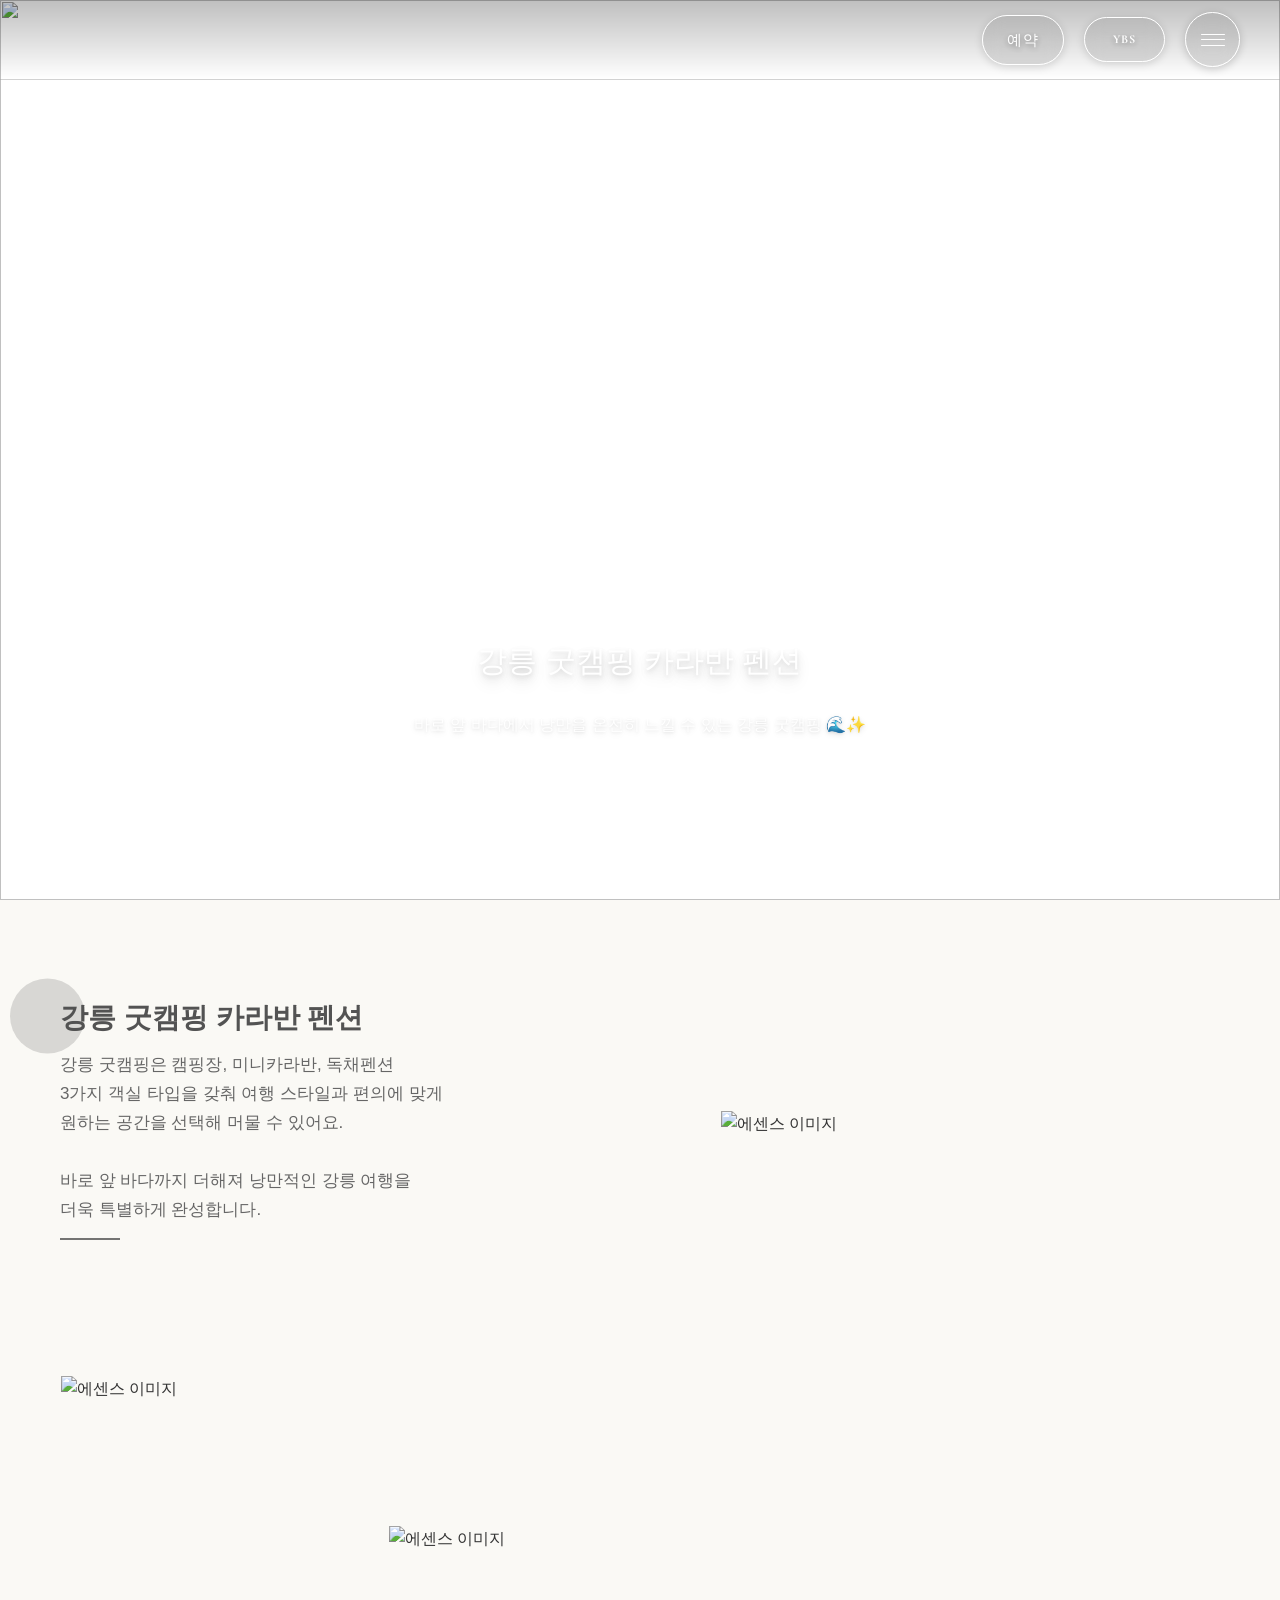
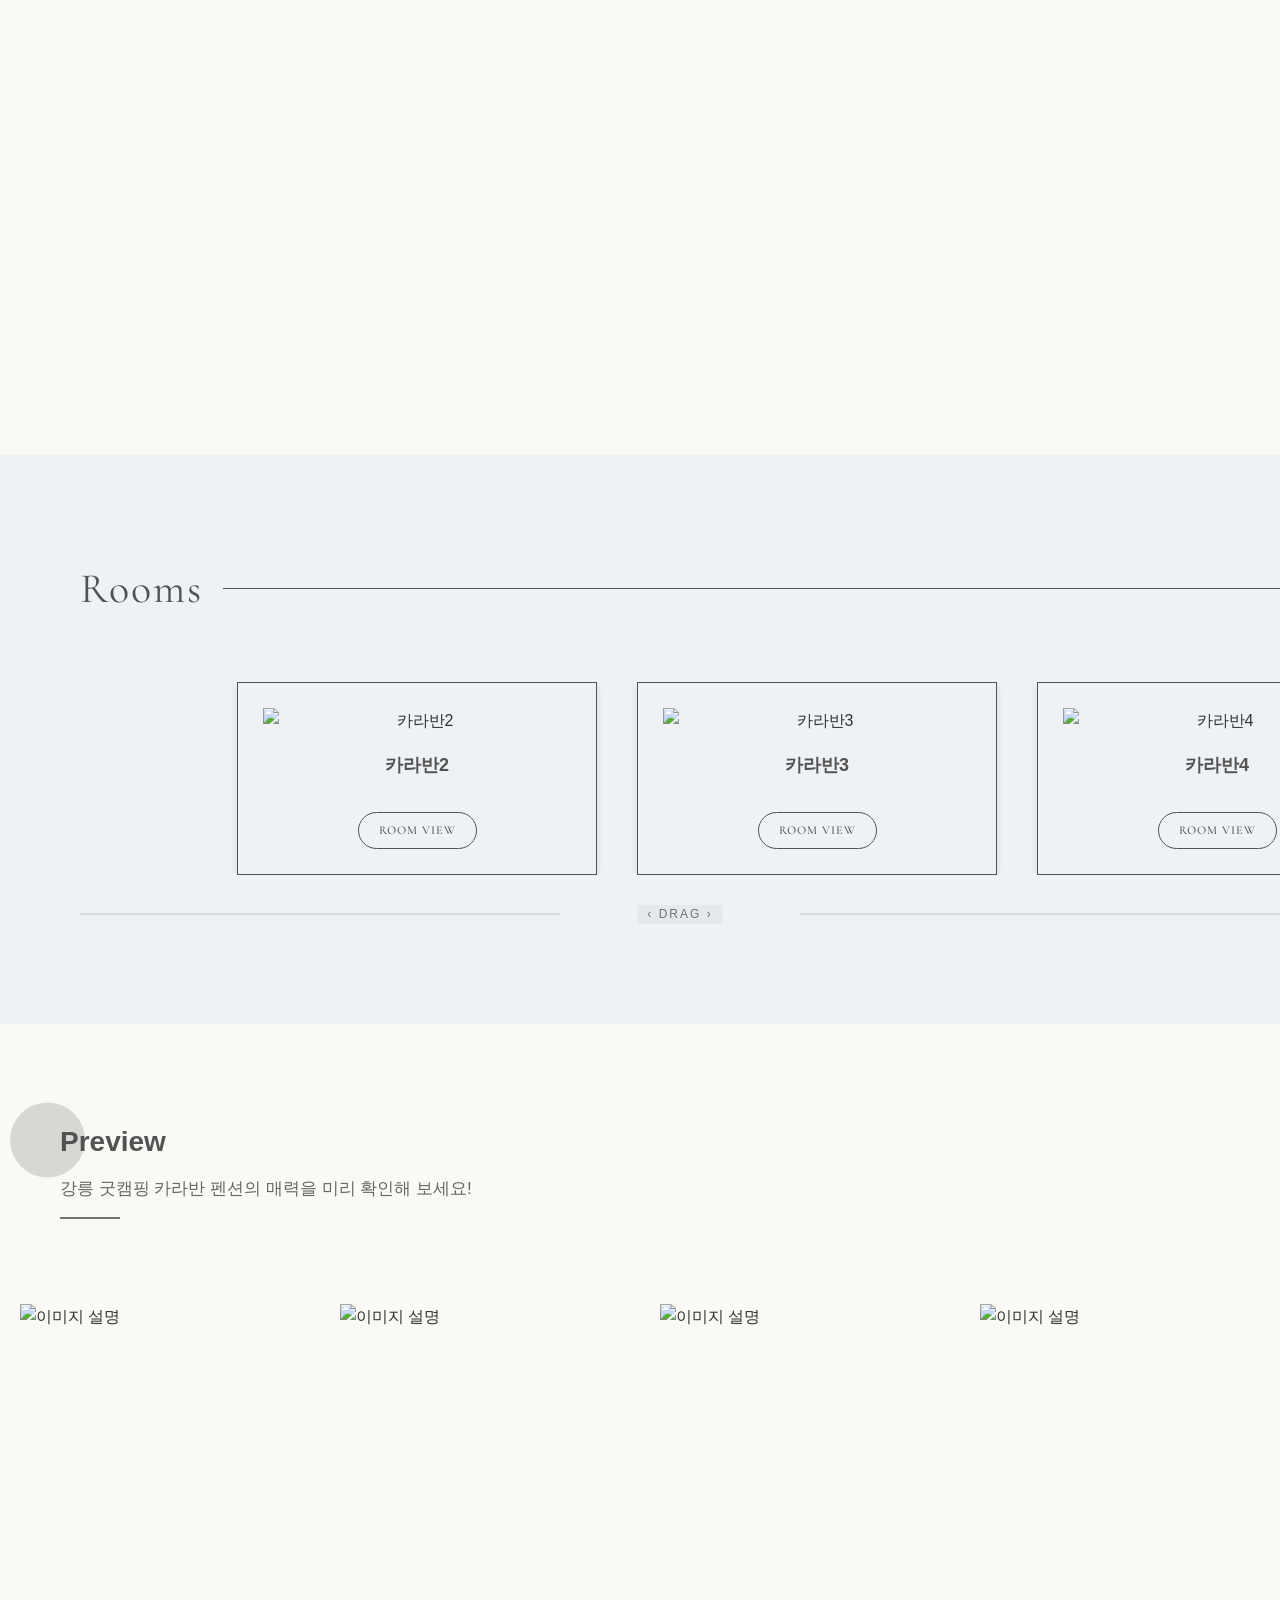
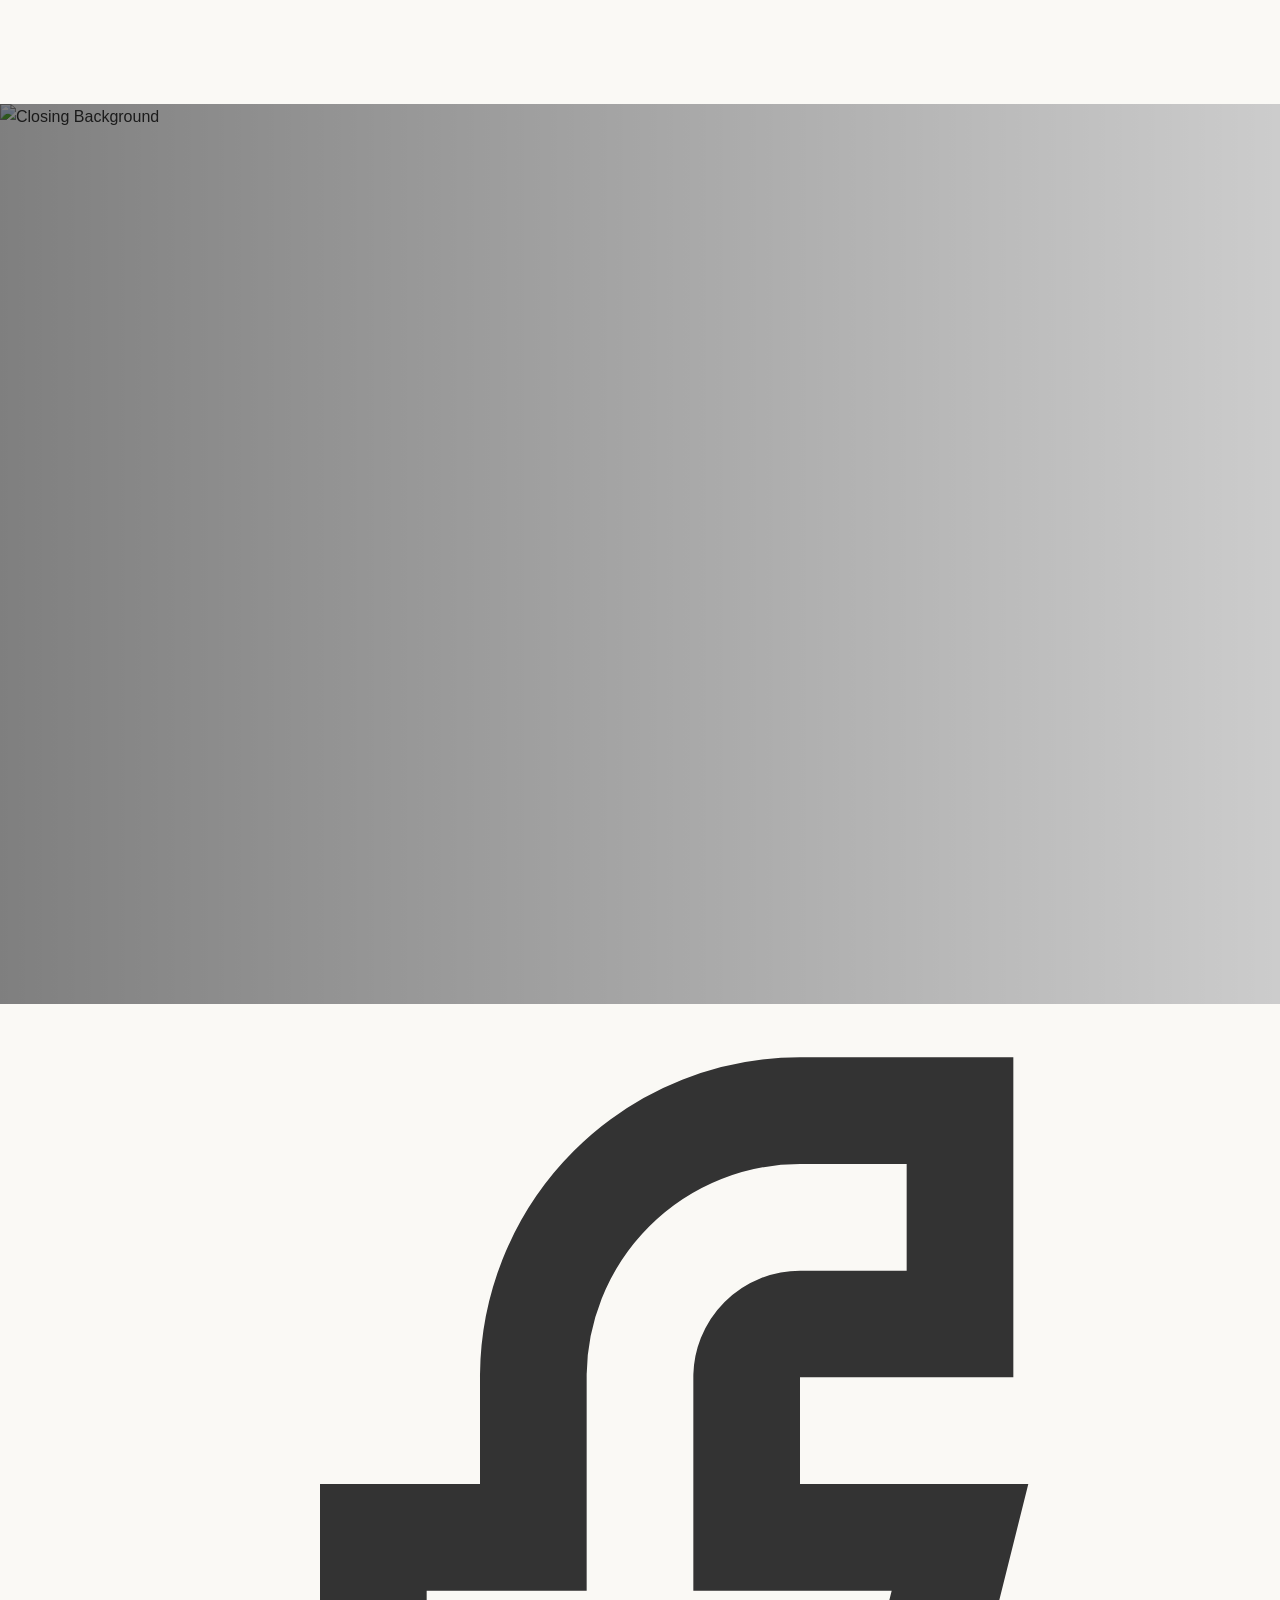
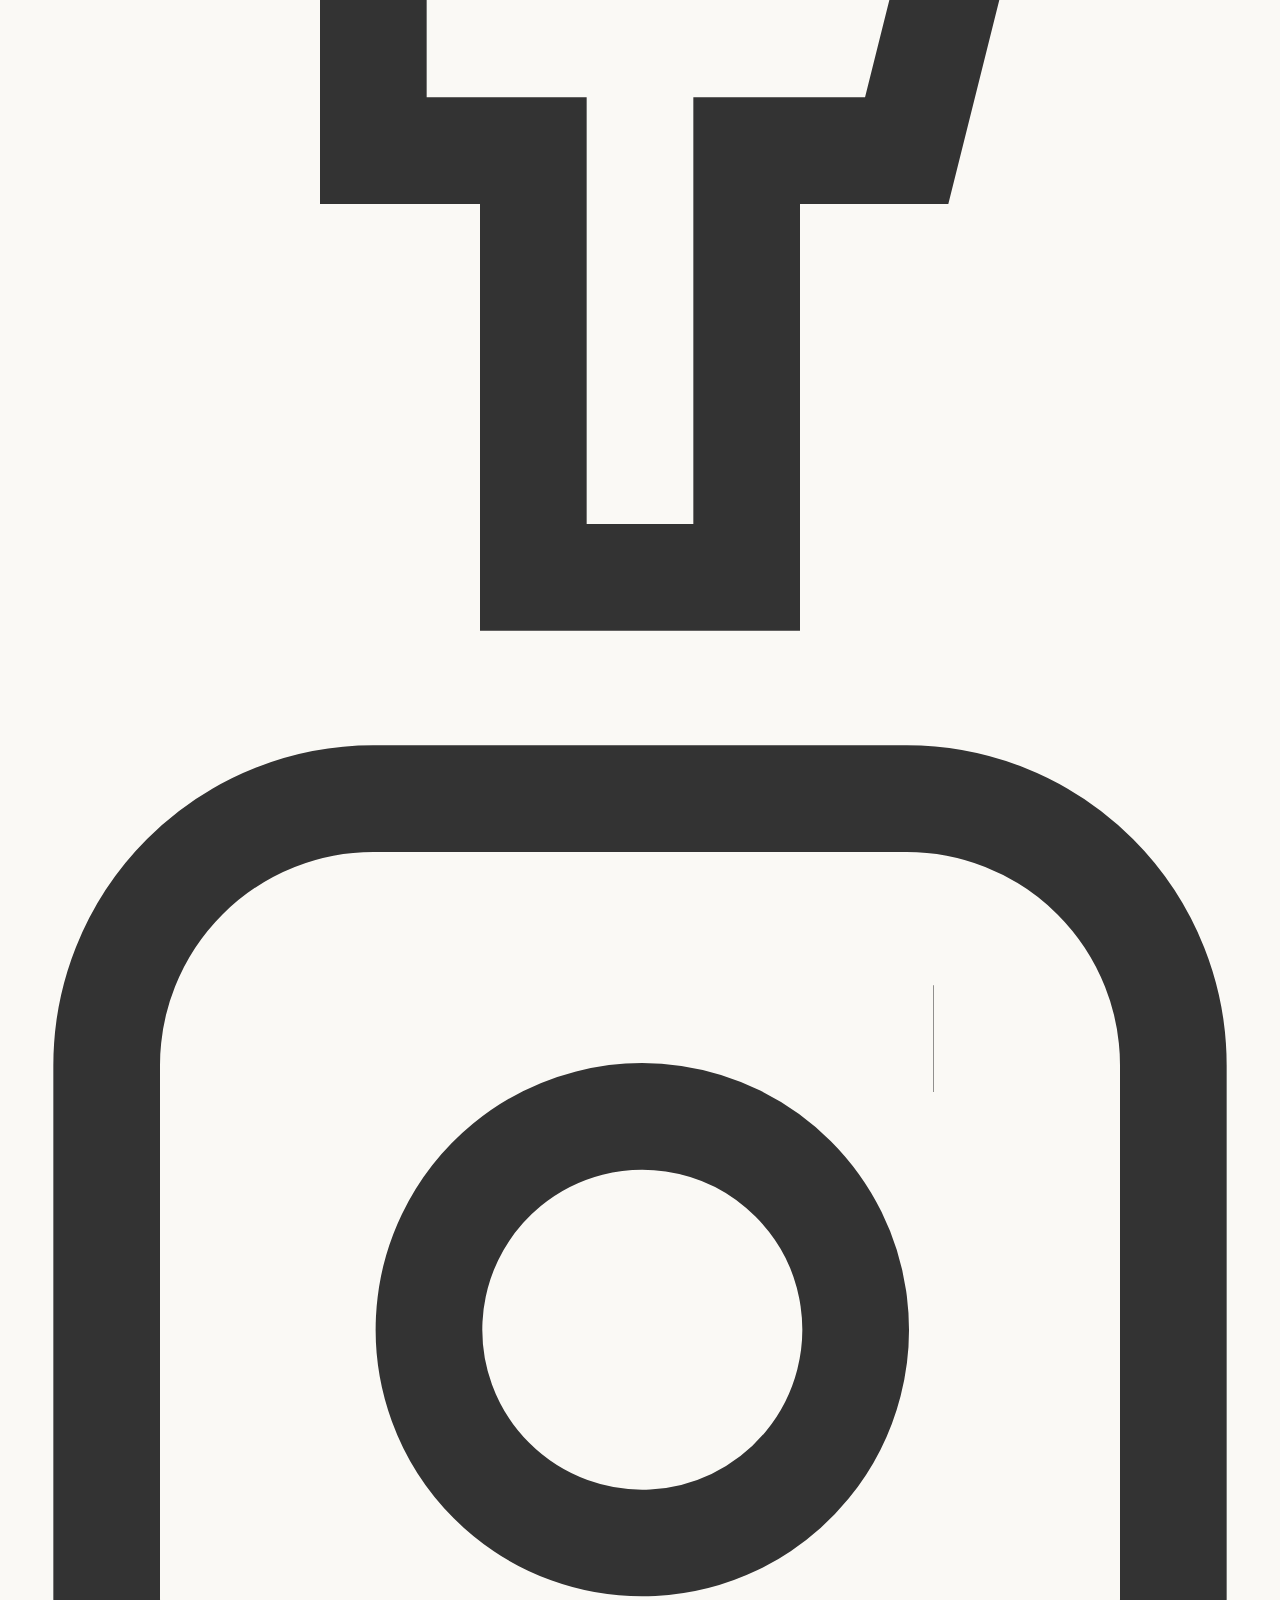
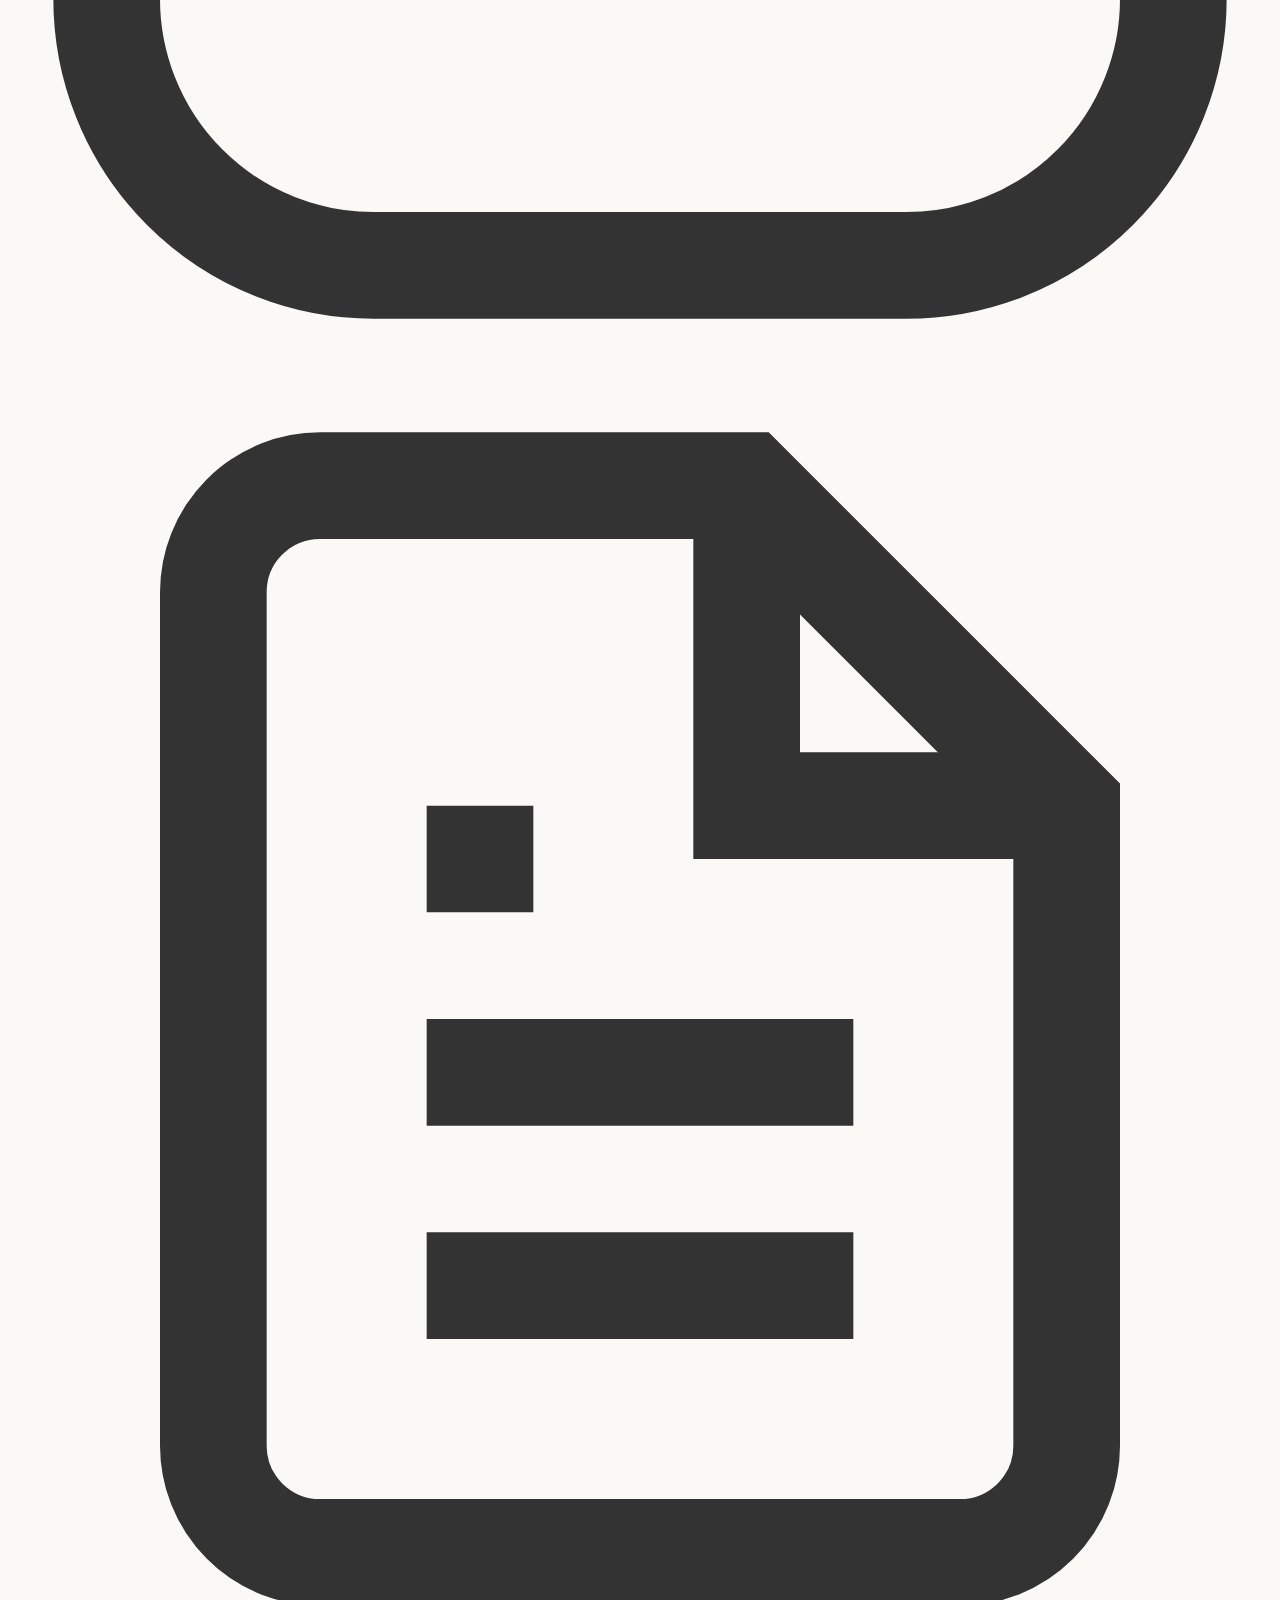
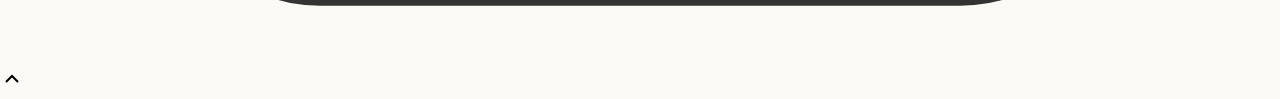
==== commit 0f4609ea: "Update template code and site data" ====
--- a/index.html
+++ b/index.html
@@ -3,10 +3,9 @@
 <head>
     <meta charset="UTF-8">
     <meta name="viewport" content="width=device-width, initial-scale=1.0">
-    <meta name="description" content="숙소 설명">
-    <meta name="keywords" content="SEO 키워드">
-    <title>숙소명 - 템플릿</title>
-
+    <title>강릉 굿캠핑 카라반 펜션 - 홈</title>
+    <meta name="description" content="강릉 굿캠핑 카라반 펜션">
+    <meta name="keywords" content="강릉펜션,강릉숙소,강릉카라반,강릉캠핑,강릉여행,강릉힐링">
     <!-- Preload critical resources -->
     <link rel="preload" href="styles/common.css" as="style">
     <link rel="preload" href="styles/index.css" as="style">
@@ -20,15 +19,15 @@
   <!-- Open Graph Meta Tags for Social Media -->
   <meta property="og:type" content="website" />
   <meta property="og:title" content="강릉 굿캠핑 카라반 펜션 - 홈" />
-  
-  
+  <meta property="og:description" content="강릉여행 굿캠핑 카라반 펜션입니다." />
+  <meta property="og:image" content="https://bookingplay-media.s3.amazonaws.com/item_images/2026/04/21/Vq4n8B0i7ZDd.jpg" />
   <meta property="og:url" content="https://goodcampingps.kr" />
 
   <!-- Twitter Card Meta Tags -->
   <meta name="twitter:card" content="summary_large_image" />
   <meta name="twitter:title" content="강릉 굿캠핑 카라반 펜션 - 홈" />
-  
-  
+  <meta name="twitter:description" content="강릉여행 굿캠핑 카라반 펜션입니다." />
+  <meta name="twitter:image" content="https://bookingplay-media.s3.amazonaws.com/item_images/2026/04/21/Vq4n8B0i7ZDd.jpg" />
 </head>
 <body>
     <!-- Main Content -->
--- a/styles/theme.css
+++ b/styles/theme.css
@@ -15,4 +15,6 @@
   --font-ko-main: 'ImHyeMin', sans-serif;
   --font-ko-sub: 'Noto Serif KR', sans-serif;
   --font-en-main: 'Cormorant', sans-serif;
+  --color-primary: #faf9f5;
+  --color-secondary: #535353;
 }
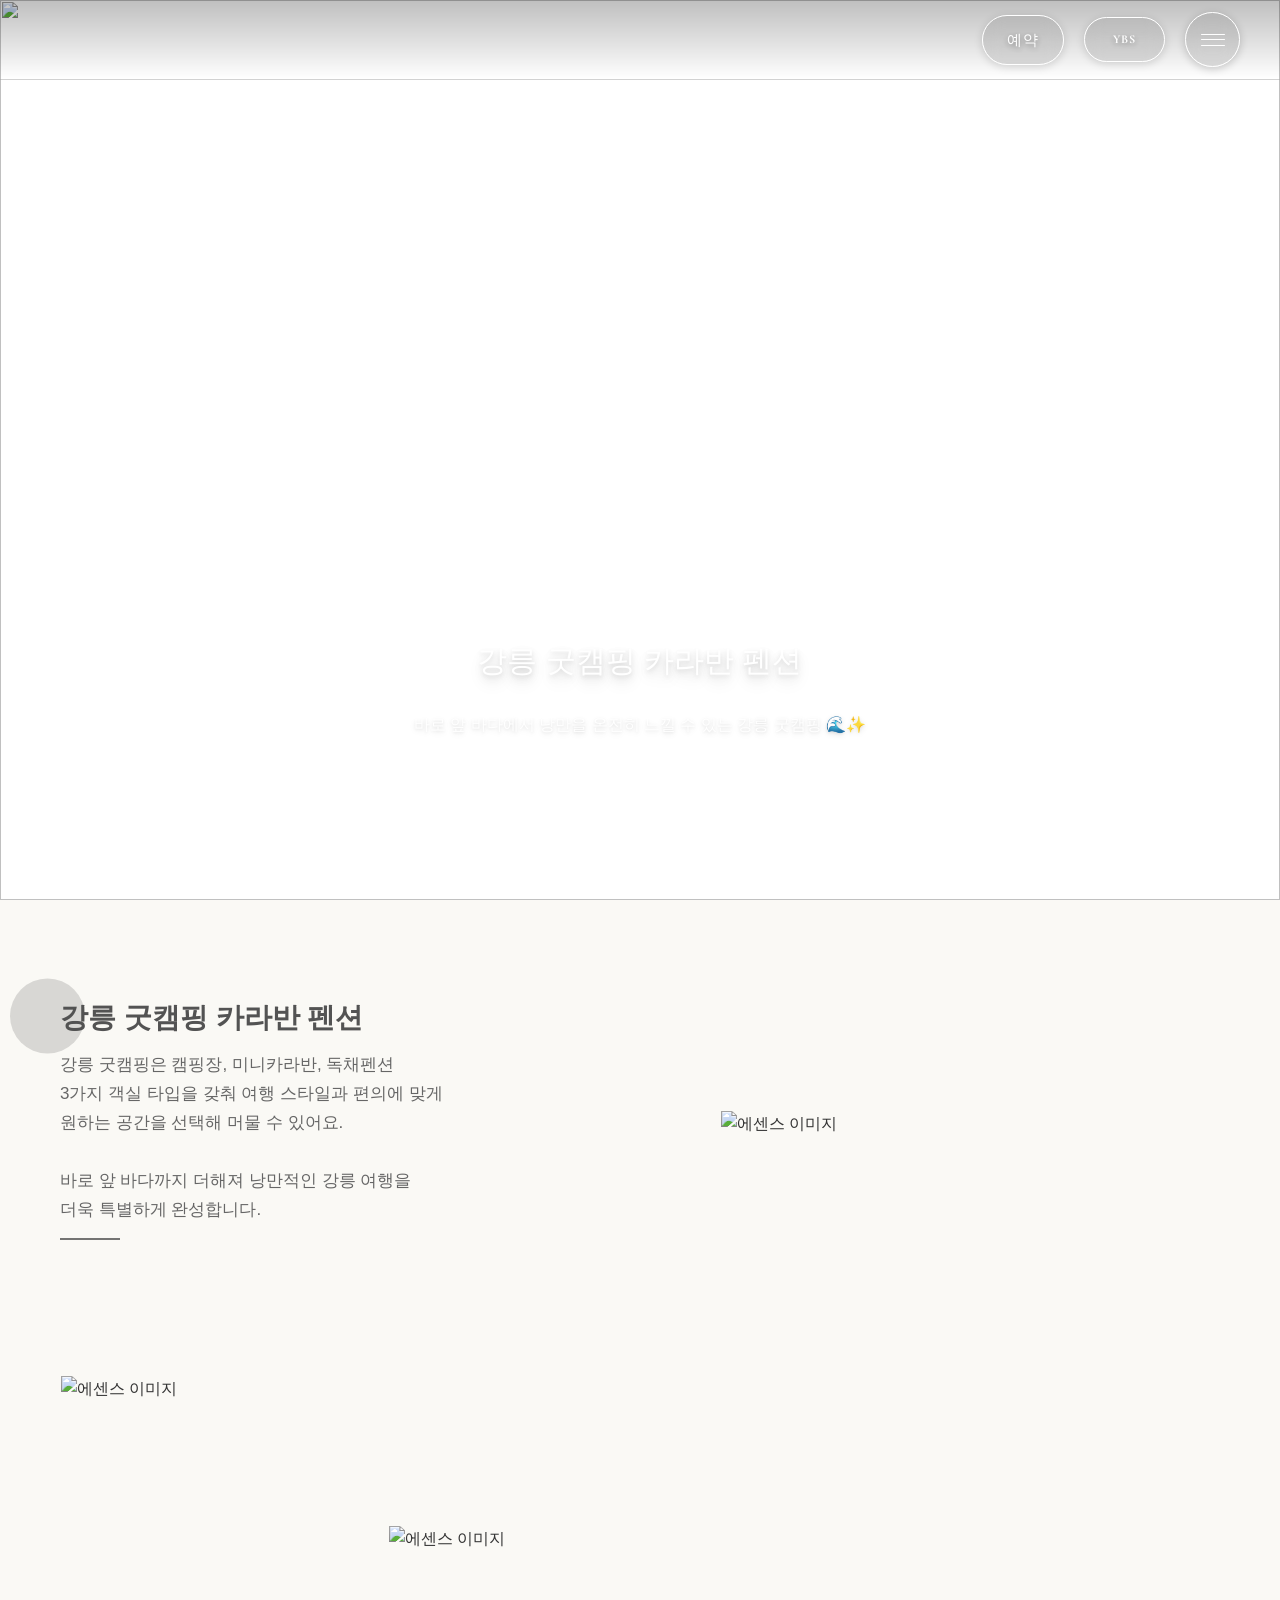
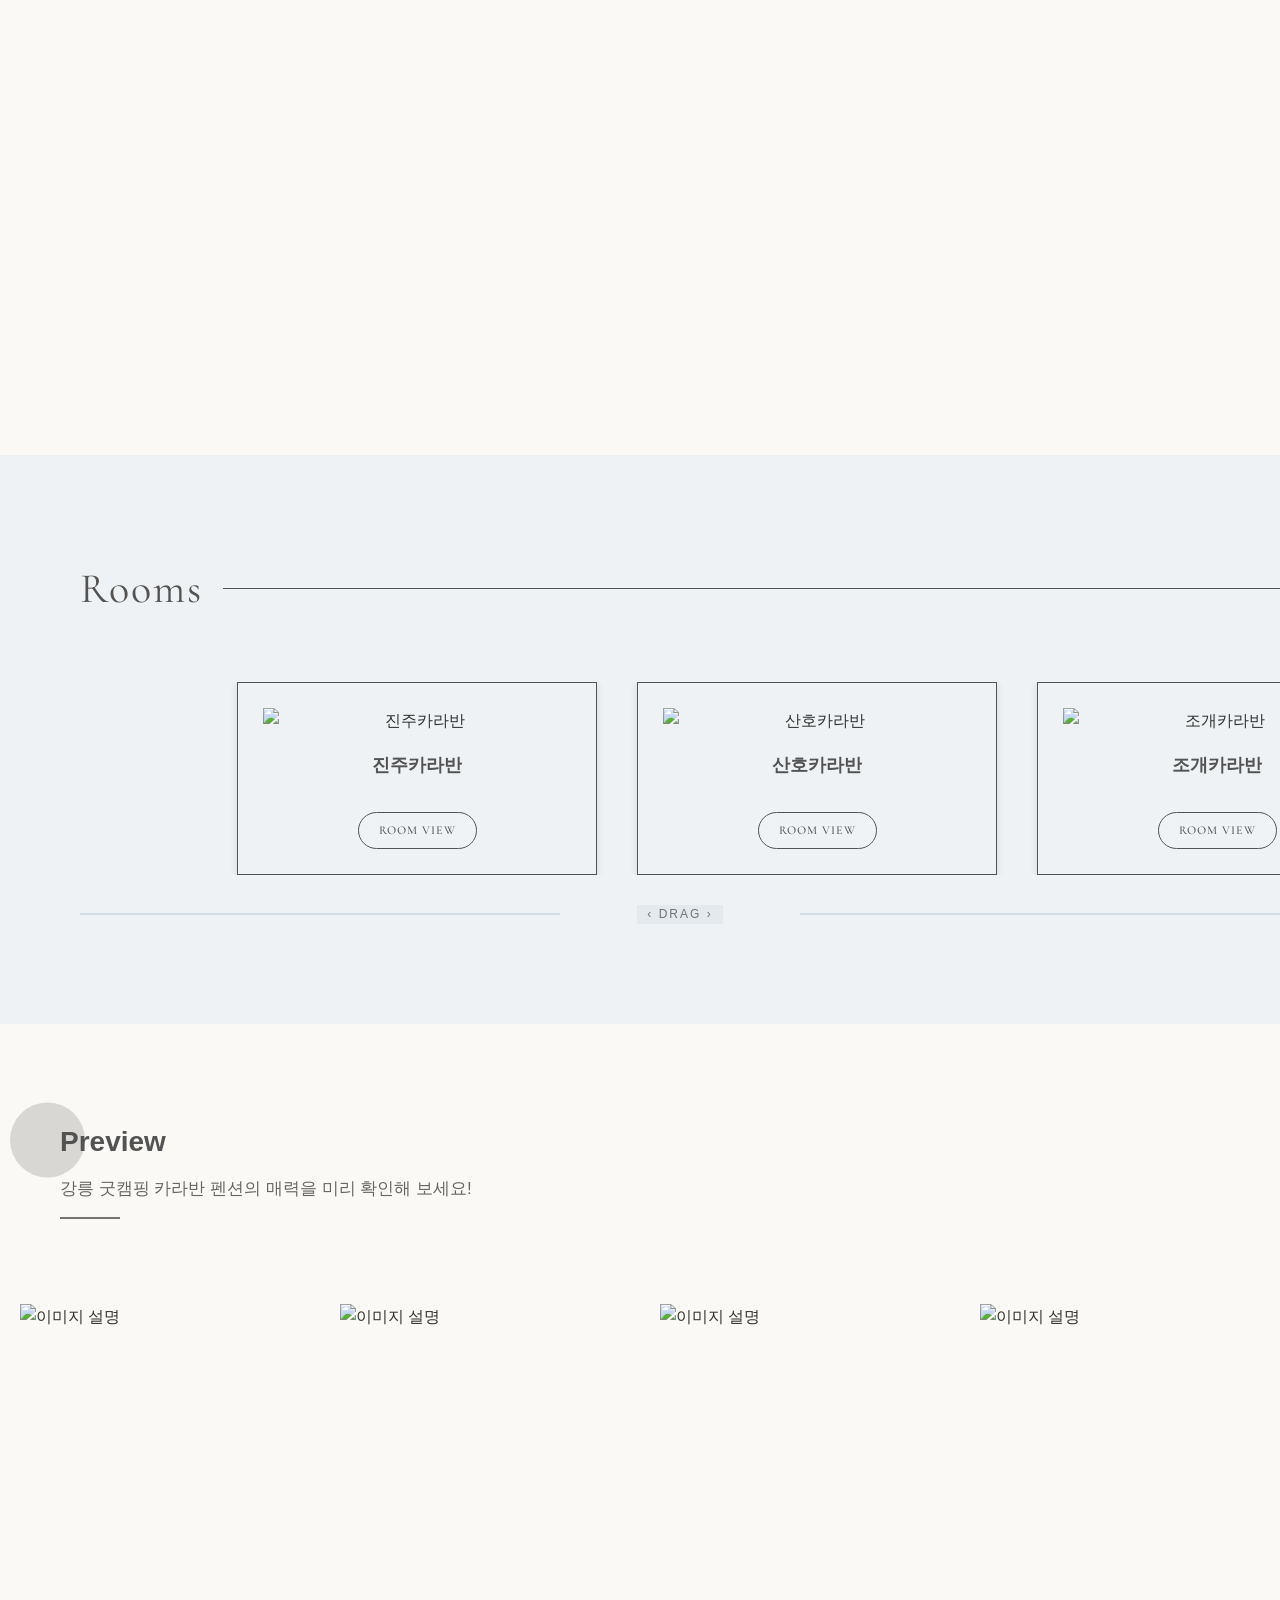
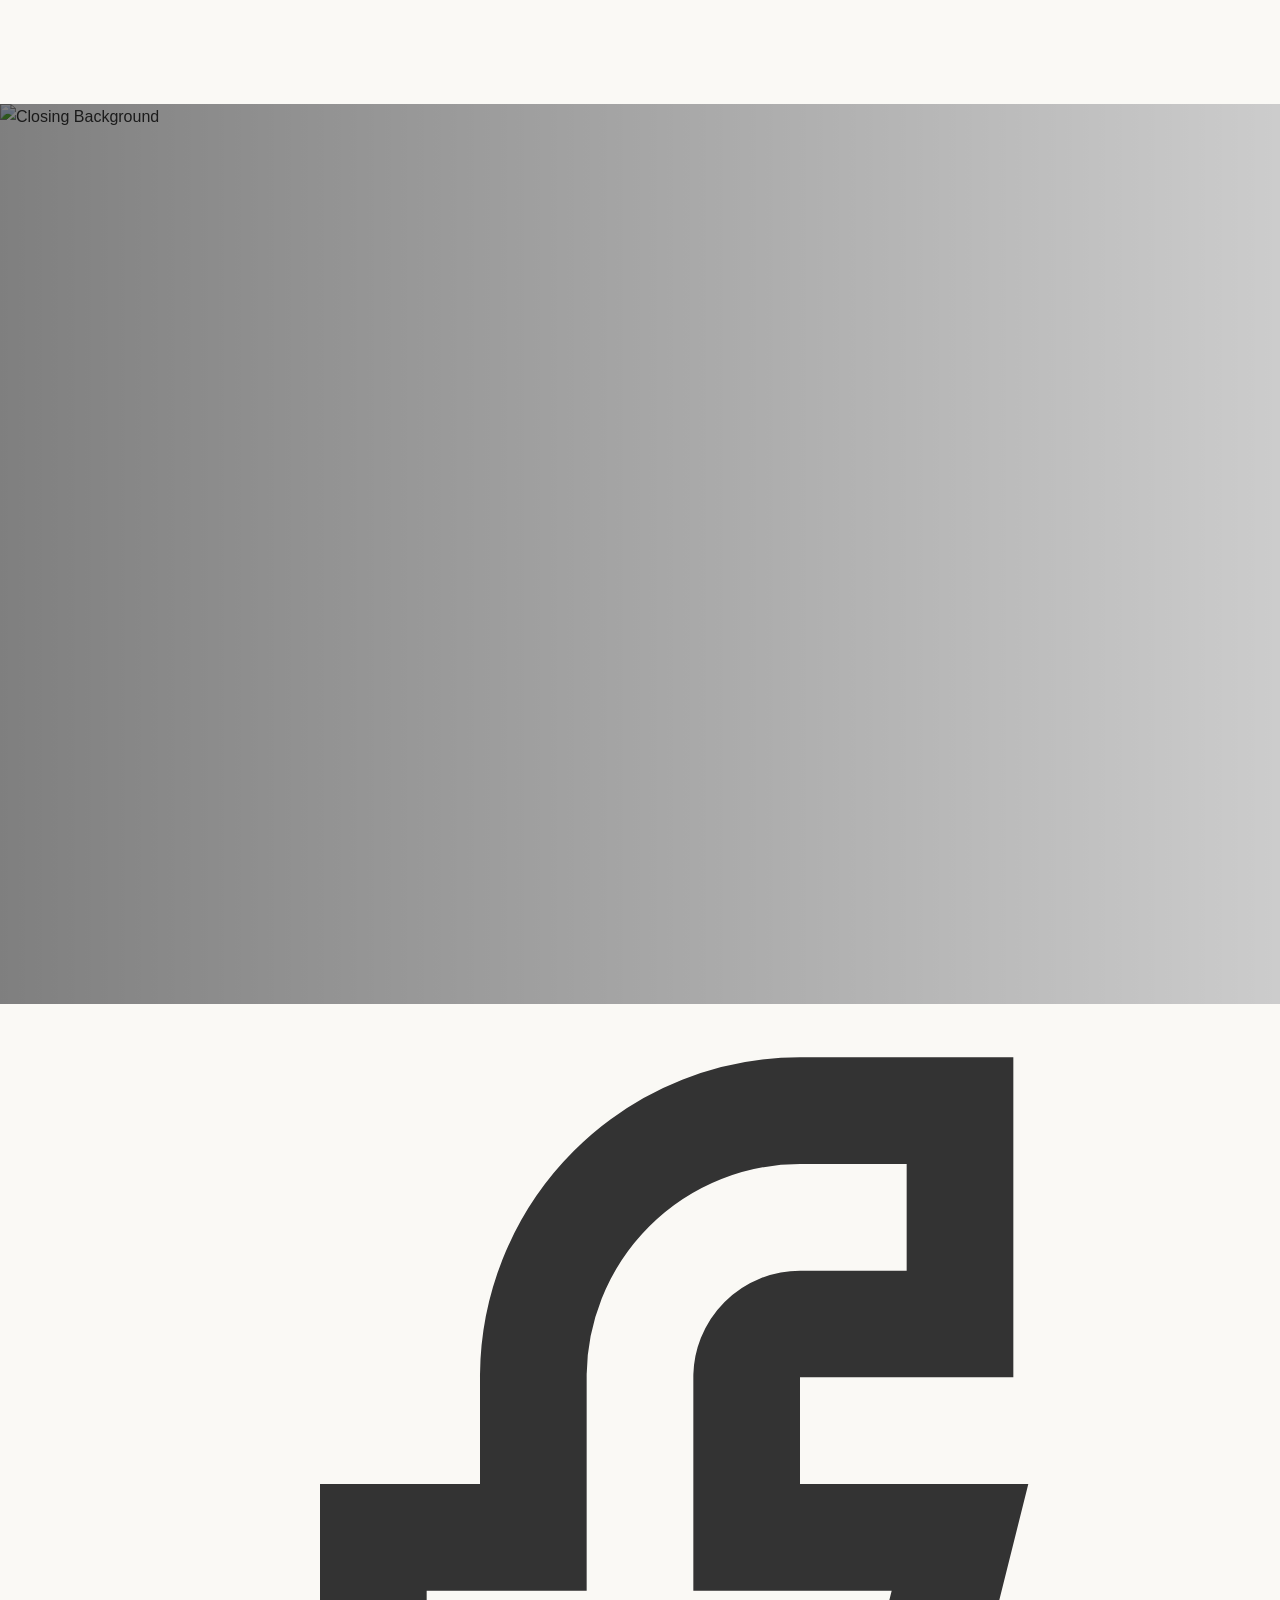
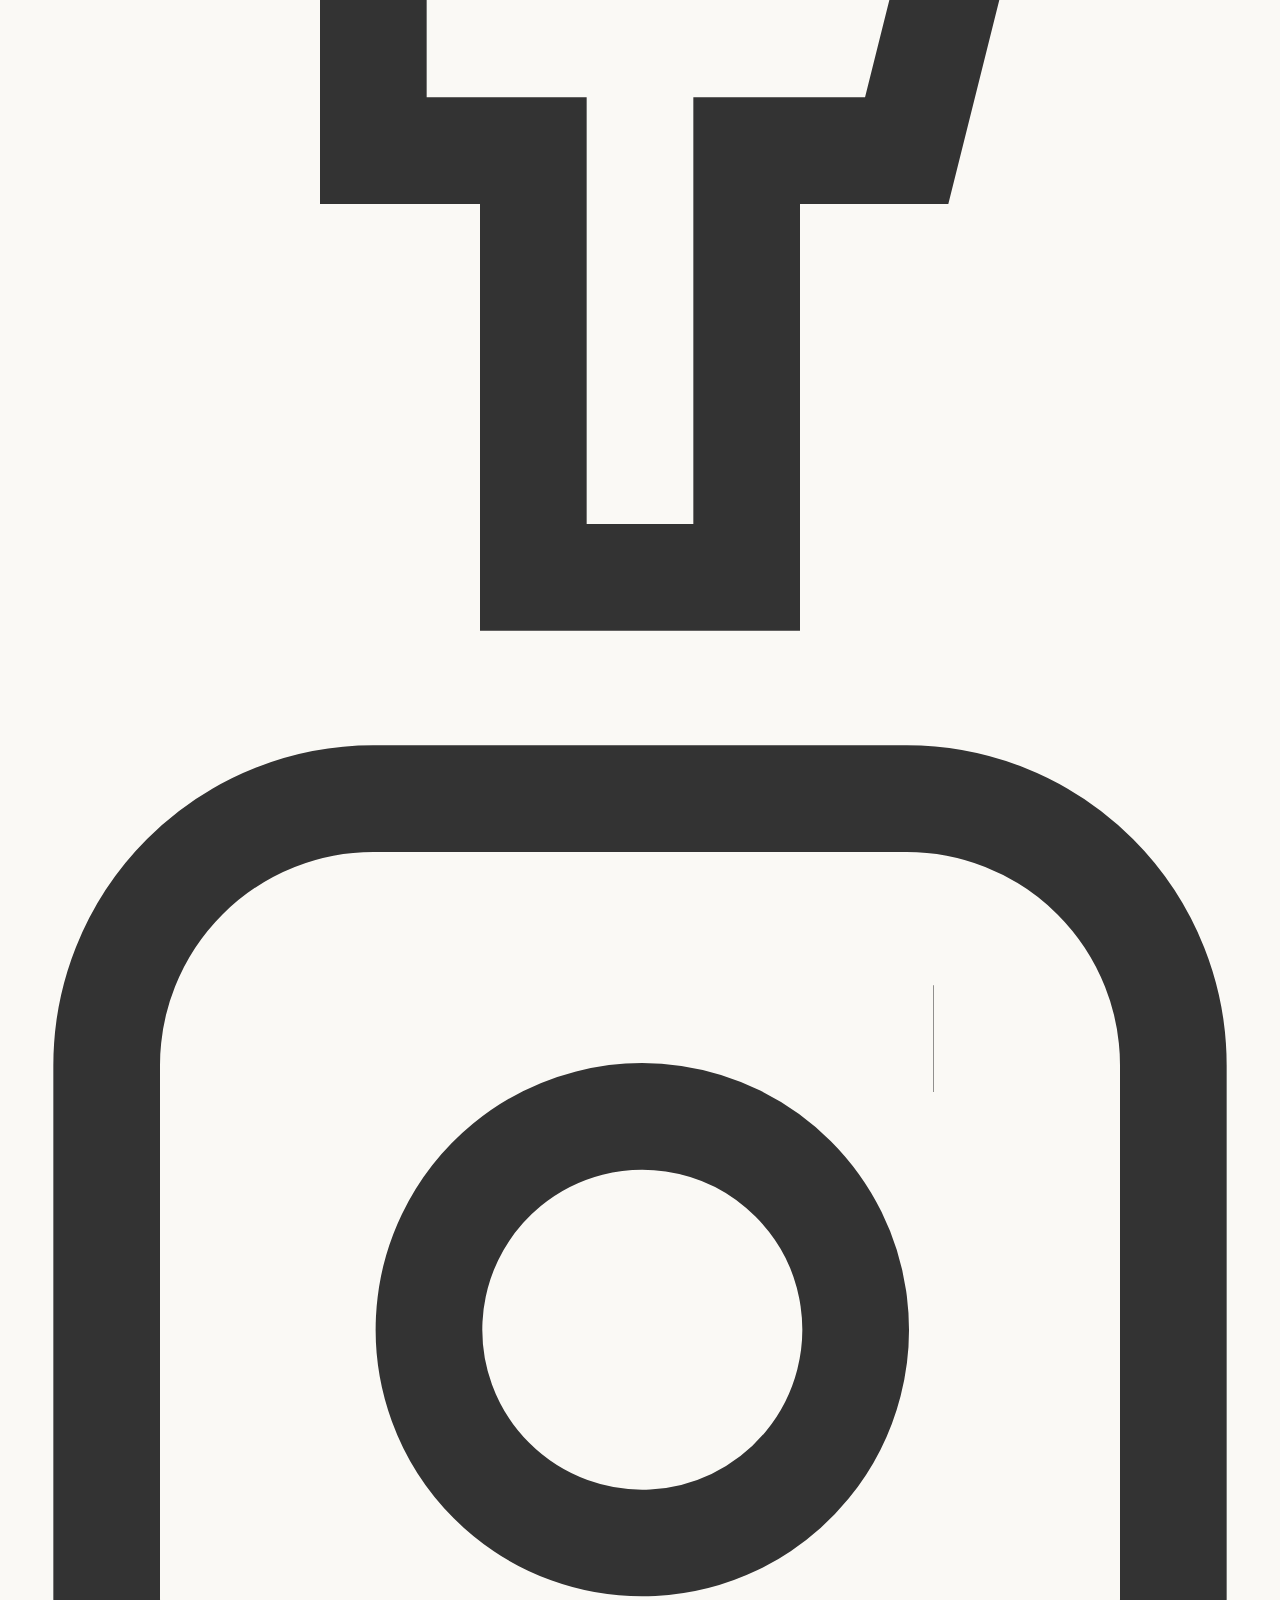
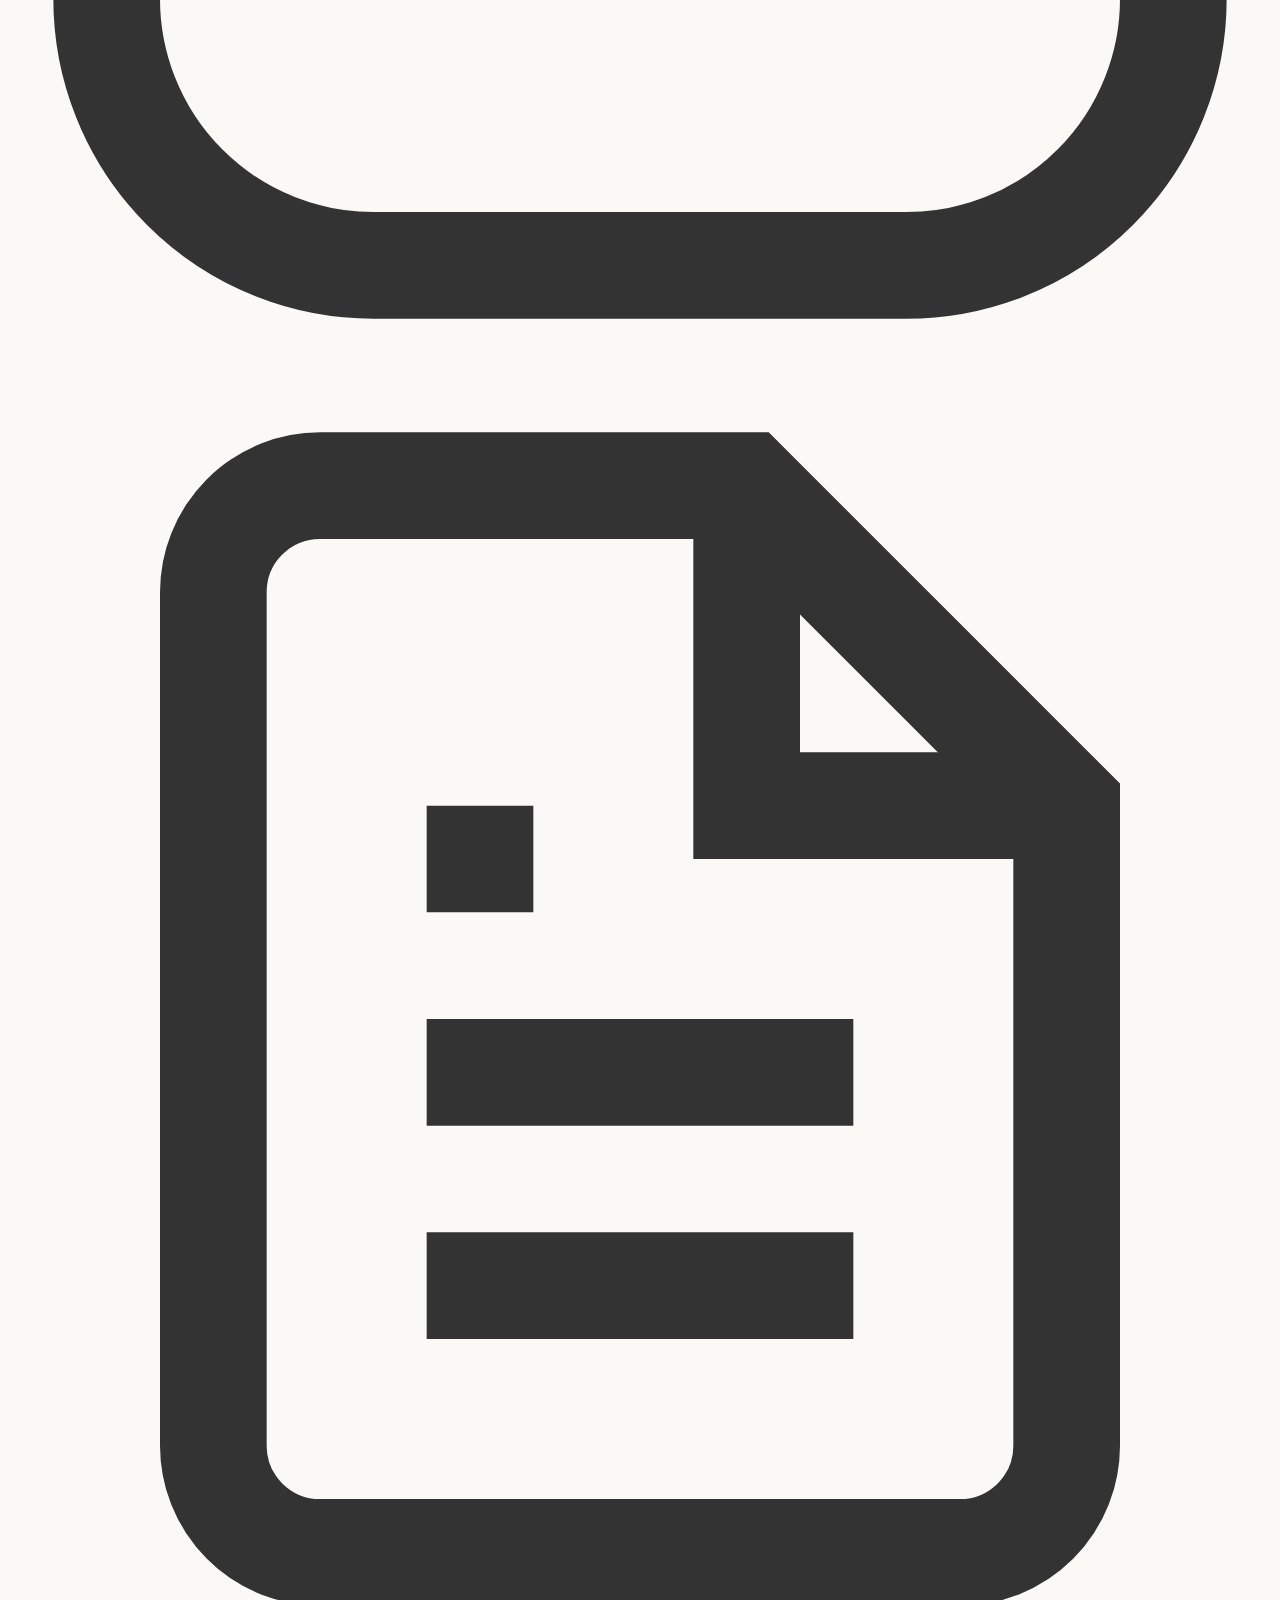
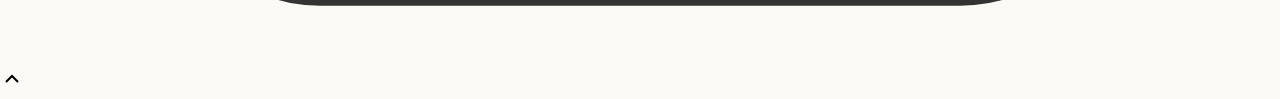
==== commit 9d3f6a5f: "Update template code and site data" ====
--- a/index.html
+++ b/index.html
@@ -20,14 +20,14 @@
   <meta property="og:type" content="website" />
   <meta property="og:title" content="강릉 굿캠핑 카라반 펜션 - 홈" />
   <meta property="og:description" content="강릉여행 굿캠핑 카라반 펜션입니다." />
-  <meta property="og:image" content="https://bookingplay-media.s3.amazonaws.com/item_images/2026/04/21/Vq4n8B0i7ZDd.jpg" />
+  <meta property="og:image" content="https://bookingplay-media.s3.amazonaws.com/item_images/2026/07/15/wcTB3hGL9U8Z.jpg" />
   <meta property="og:url" content="https://goodcampingps.kr" />
 
   <!-- Twitter Card Meta Tags -->
   <meta name="twitter:card" content="summary_large_image" />
   <meta name="twitter:title" content="강릉 굿캠핑 카라반 펜션 - 홈" />
   <meta name="twitter:description" content="강릉여행 굿캠핑 카라반 펜션입니다." />
-  <meta name="twitter:image" content="https://bookingplay-media.s3.amazonaws.com/item_images/2026/04/21/Vq4n8B0i7ZDd.jpg" />
+  <meta name="twitter:image" content="https://bookingplay-media.s3.amazonaws.com/item_images/2026/07/15/wcTB3hGL9U8Z.jpg" />
 </head>
 <body>
     <!-- Main Content -->
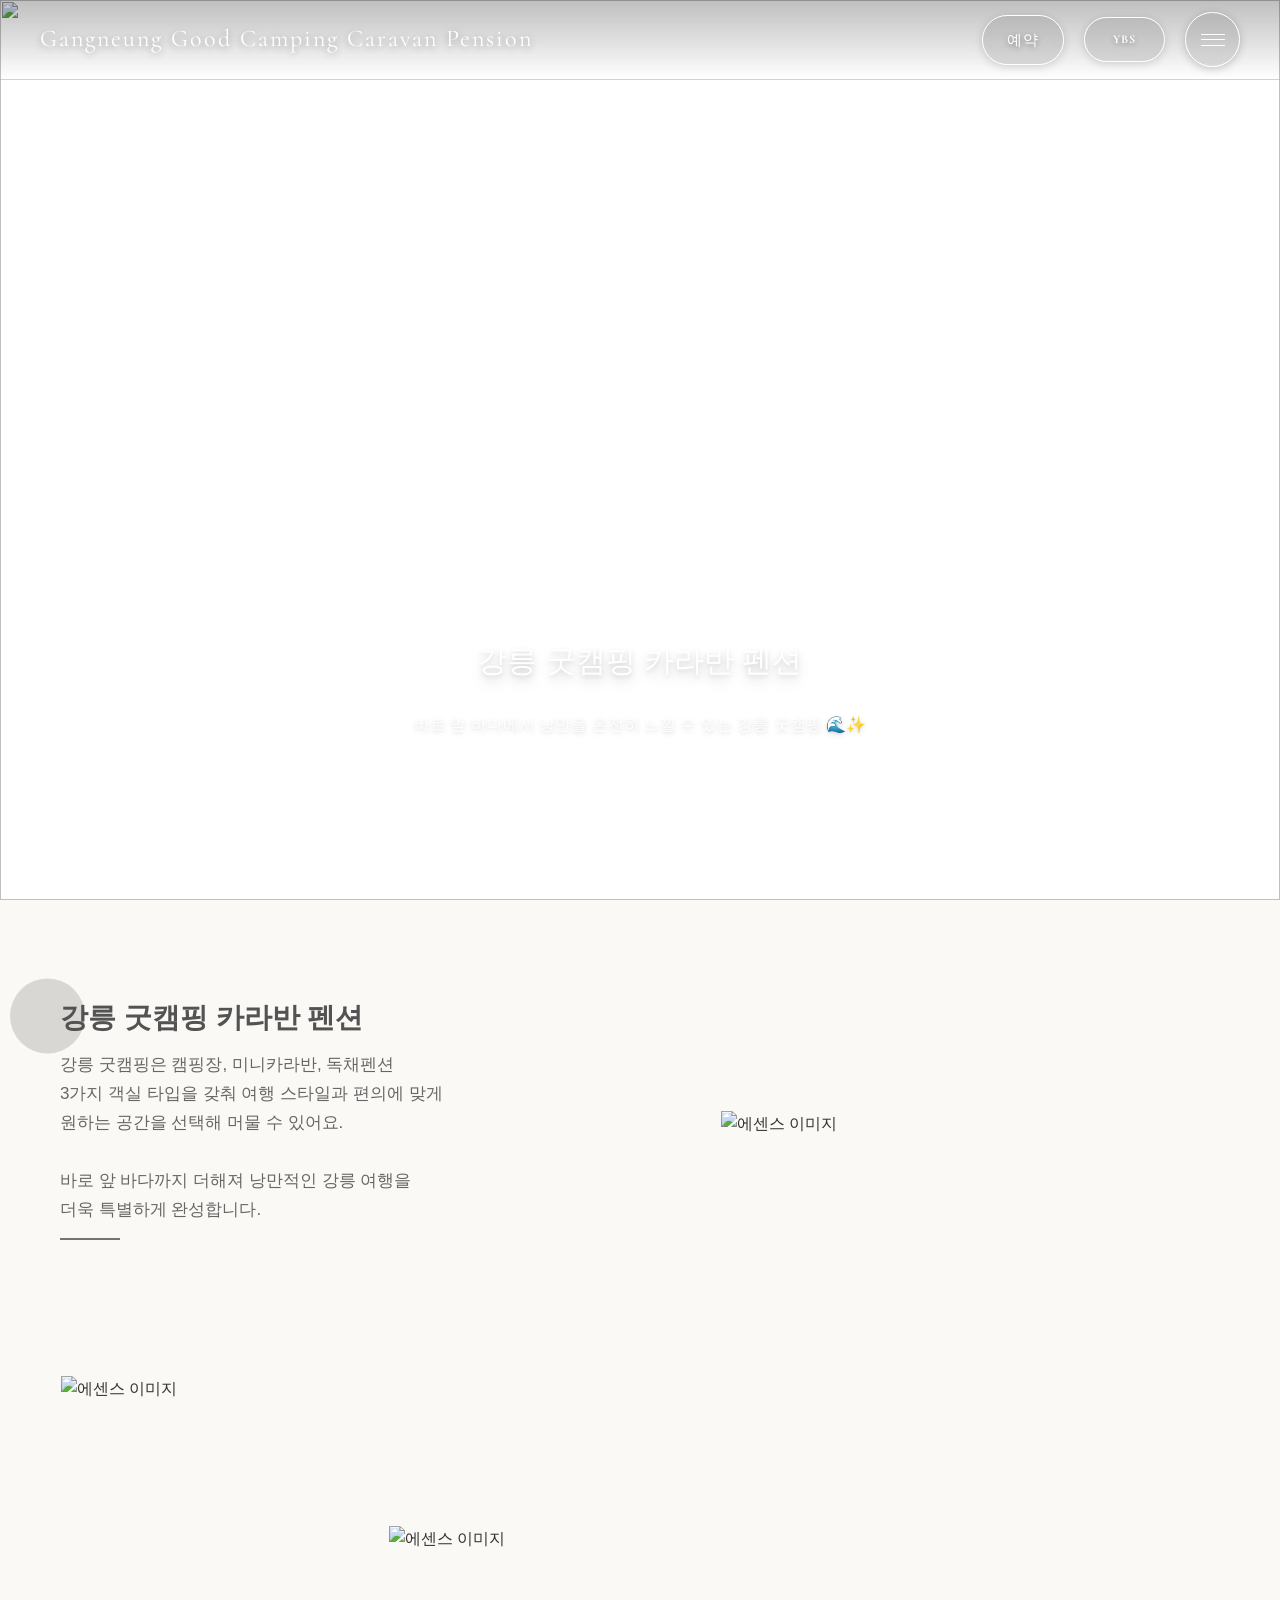
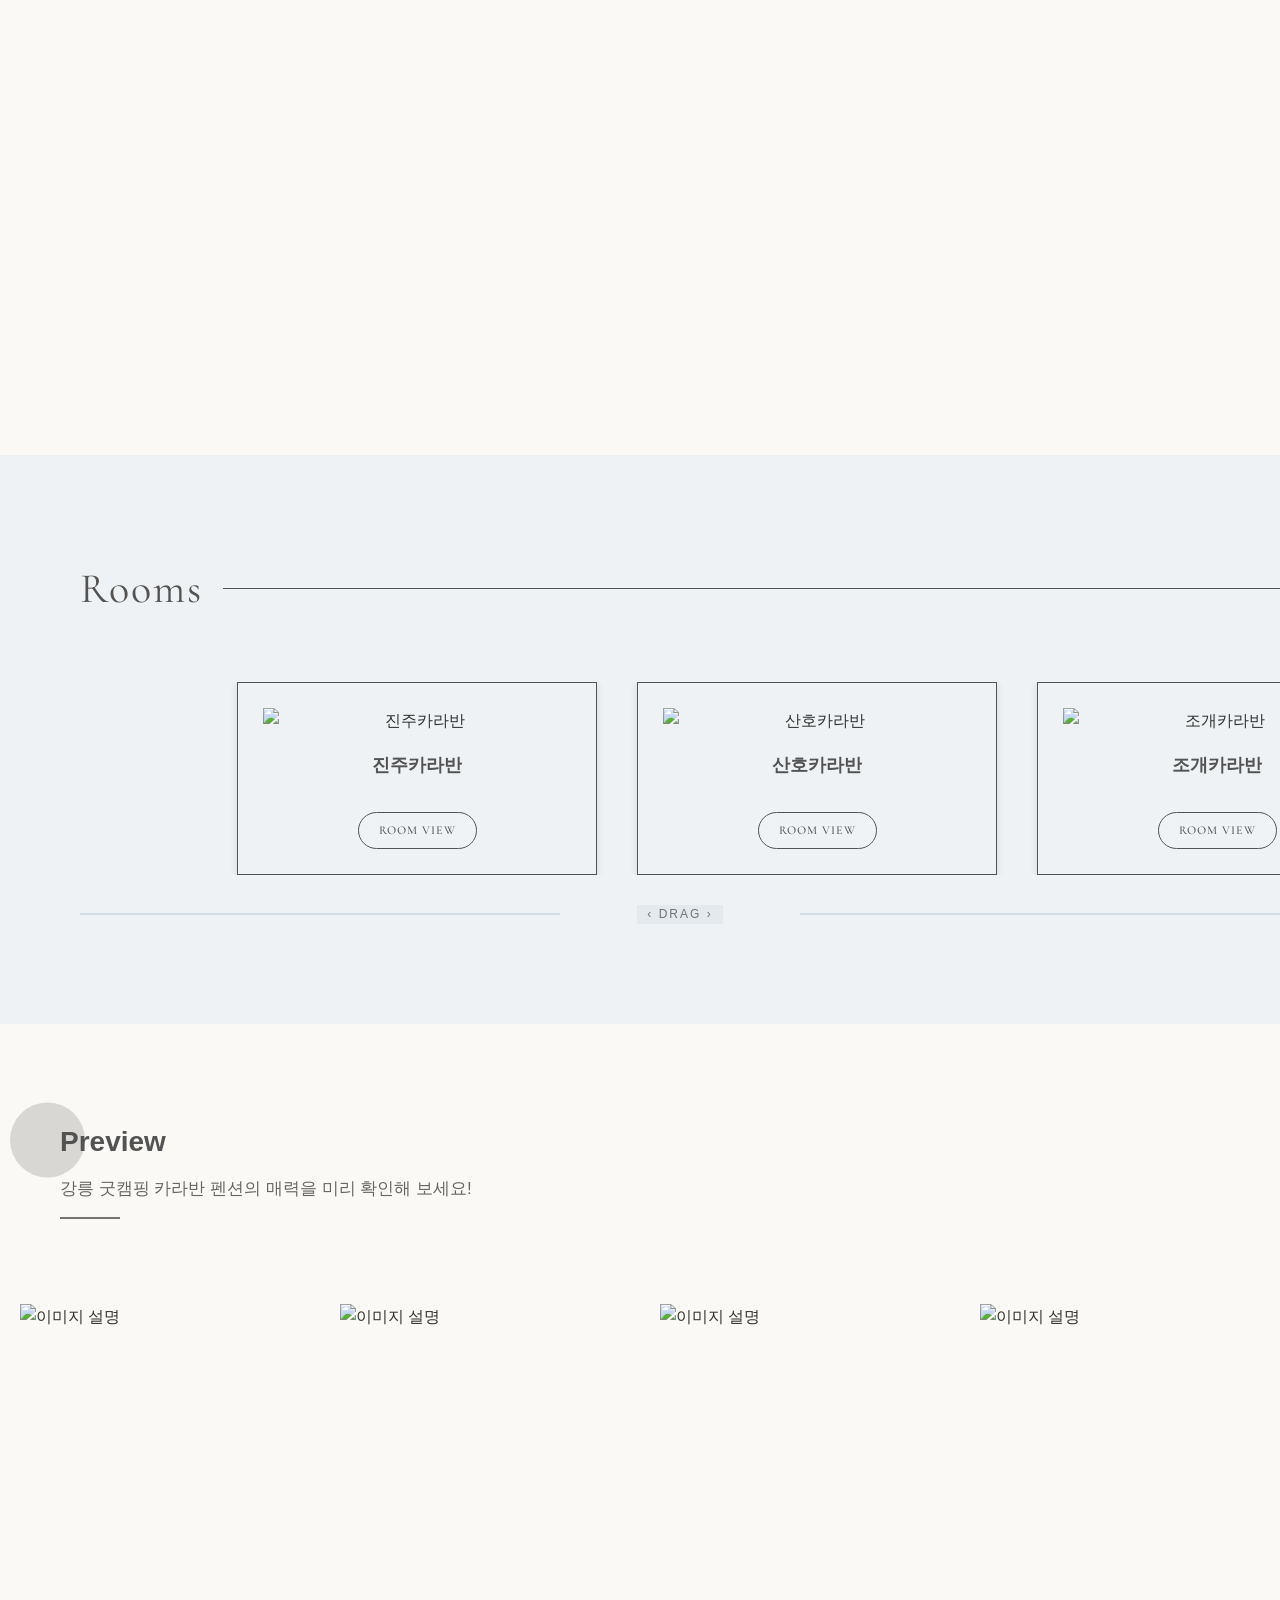
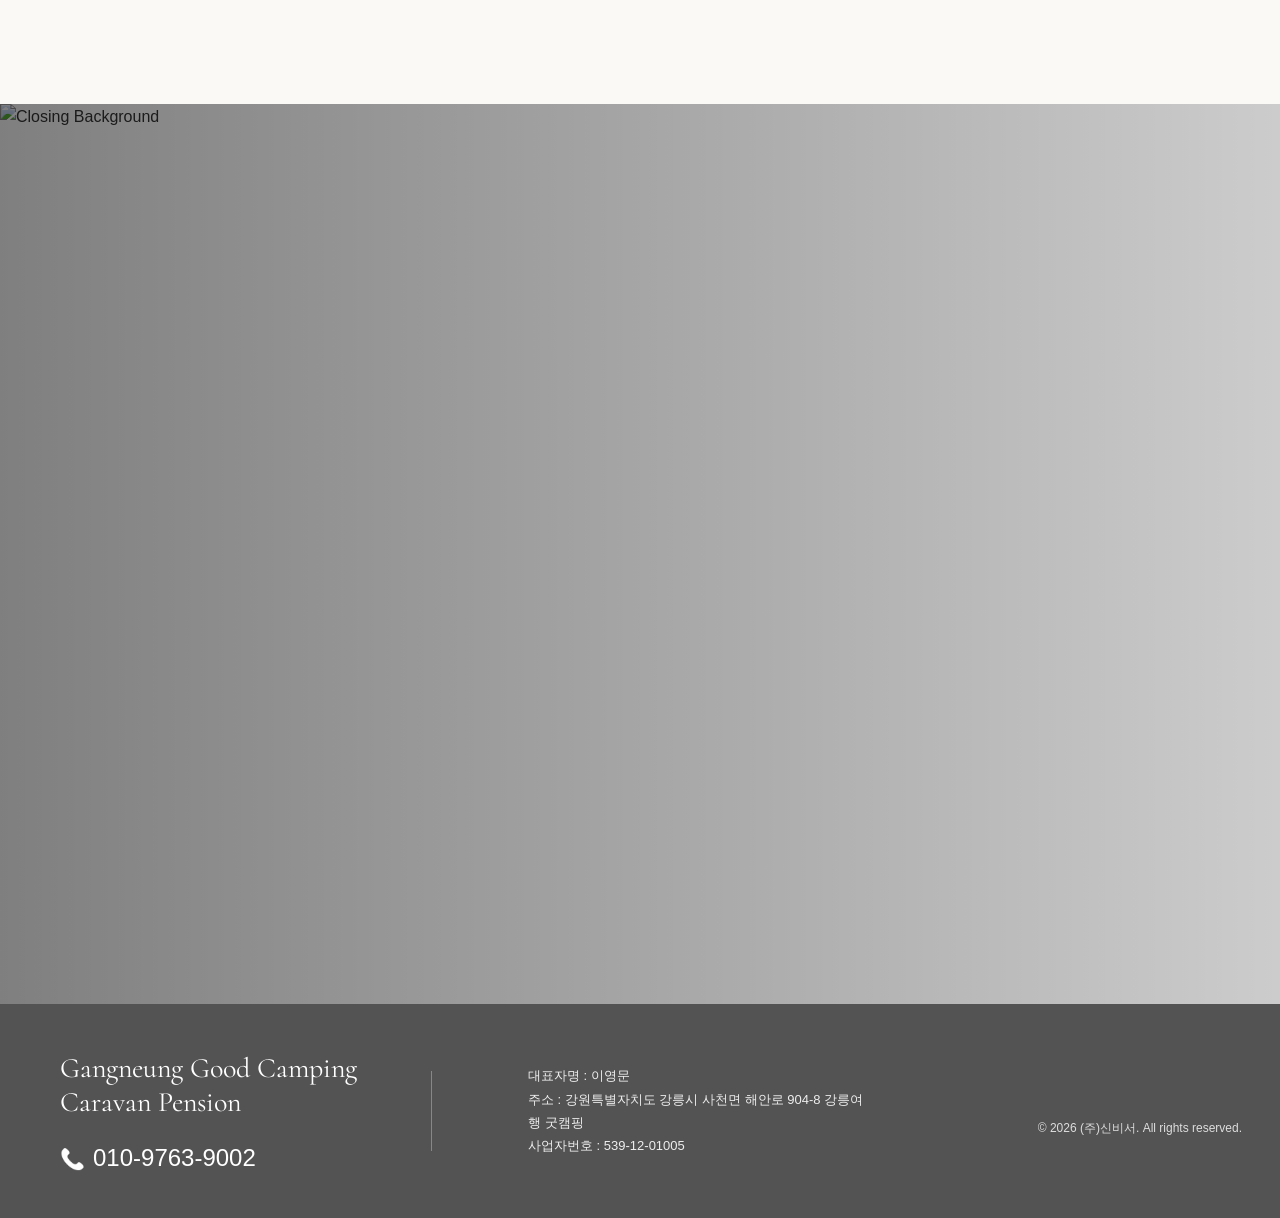
==== commit 8e2660ab: "Update template code and site data" ====
--- a/index.html
+++ b/index.html
@@ -20,14 +20,14 @@
   <meta property="og:type" content="website" />
   <meta property="og:title" content="강릉 굿캠핑 카라반 펜션 - 홈" />
   <meta property="og:description" content="강릉여행 굿캠핑 카라반 펜션입니다." />
-  <meta property="og:image" content="https://bookingplay-media.s3.amazonaws.com/item_images/2026/07/15/wcTB3hGL9U8Z.jpg" />
+  <meta property="og:image" content="https://bookingplay-media.s3.amazonaws.com/item_images/2026/11/12/TxVZa4uJnYwy.jpg" />
   <meta property="og:url" content="https://goodcampingps.kr" />
 
   <!-- Twitter Card Meta Tags -->
   <meta name="twitter:card" content="summary_large_image" />
   <meta name="twitter:title" content="강릉 굿캠핑 카라반 펜션 - 홈" />
   <meta name="twitter:description" content="강릉여행 굿캠핑 카라반 펜션입니다." />
-  <meta name="twitter:image" content="https://bookingplay-media.s3.amazonaws.com/item_images/2026/07/15/wcTB3hGL9U8Z.jpg" />
+  <meta name="twitter:image" content="https://bookingplay-media.s3.amazonaws.com/item_images/2026/11/12/TxVZa4uJnYwy.jpg" />
 </head>
 <body>
     <!-- Main Content -->
--- a/styles/popup.css
+++ b/styles/popup.css
@@ -0,0 +1,367 @@
+/**
+ * Popup Styles
+ * 홈페이지 팝업 컴포넌트 스타일
+ */
+
+/* Popup Overlay */
+.popup-overlay {
+    position: fixed;
+    top: 0;
+    left: 0;
+    width: 100%;
+    height: 100%;
+    background: rgba(0, 0, 0, 0.6);
+    display: flex;
+    align-items: center;
+    justify-content: center;
+    z-index: 9999;
+    opacity: 0;
+    visibility: hidden;
+    transition: opacity 0.3s ease, visibility 0.3s ease;
+}
+
+.popup-overlay.active {
+    opacity: 1;
+    visibility: visible;
+}
+
+/* Popup Content Container */
+.popup-content {
+    position: relative;
+    /* 폭은 팝업별 width(작게 290 / 기본 350 / 크게 600)로 popup.js 가 정한다. 아래는 기본값 */
+    width: 350px;
+    max-width: 90vw;
+    max-height: 85vh;
+    background: var(--color-primary, #fff);
+    border-radius: 12px;
+    overflow: hidden;
+    box-shadow: 0 20px 60px rgba(0, 0, 0, 0.3);
+}
+
+/* Close Button */
+.popup-close {
+    position: absolute;
+    top: 12px;
+    right: 12px;
+    background: rgba(0, 0, 0, 0.5);
+    color: #fff;
+    border: none;
+    border-radius: 50%;
+    width: 32px;
+    height: 32px;
+    font-size: 20px;
+    line-height: 1;
+    cursor: pointer;
+    display: flex;
+    align-items: center;
+    justify-content: center;
+    z-index: 10;
+    transition: background 0.2s ease, transform 0.2s ease;
+}
+
+.popup-close:hover {
+    background: rgba(0, 0, 0, 0.7);
+    transform: scale(1.1);
+}
+
+.popup-close:focus {
+    outline: 2px solid #fff;
+    outline-offset: 2px;
+}
+
+/* Popup Image Link */
+.popup-image-link {
+    display: block;
+    text-decoration: none;
+    color: inherit;
+}
+
+/* Popup Image — <img> 로 렌더링해 원본 비율 유지(잘림 없음), 박스 폭 100% */
+.popup-image-wrap {
+    position: relative;
+    width: 100%;
+}
+
+.popup-image {
+    display: block;
+    width: 100%;
+    height: auto;
+}
+
+/* Popup Text Content */
+.popup-text-content {
+    position: absolute;
+    inset: 0;
+    box-sizing: border-box;
+    z-index: 1;
+    padding: 30px;
+    text-align: center;
+    display: flex;
+    flex-direction: column;
+    align-items: flex-start;
+    width: 100%;
+    height: 100%;
+}
+
+.popup-title {
+    font-family: var(--font-ko-main, 'GowunDodum-Regular', sans-serif);
+    font-size: 48px;
+    font-weight: 600;
+    color: var(--color-secondary, #78716c);
+    margin: 0 0 40px 0;
+    line-height: 1.4;
+    text-shadow: 0 0 1px rgba(255, 255, 255, 0.8), 0 1px 2px rgba(0, 0, 0, 0.1);
+}
+
+.popup-description {
+    font-family: var(--font-ko-sub, 'GowunDodum-Regular', sans-serif);
+    font-size: 28px;
+    color: var(--color-secondary, #78716c);
+    margin: 0;
+    line-height: 1.6;
+    text-align: left;
+    text-shadow: 0 0 1px rgba(255, 255, 255, 0.8), 0 1px 2px rgba(0, 0, 0, 0.1);
+}
+
+/* Popup Footer */
+.popup-footer {
+    display: flex;
+    justify-content: space-between;
+    align-items: center;
+    padding: 14px 20px;
+    background: var(--color-primary, #fff);
+    border-top: 1px solid rgba(0, 0, 0, 0.08);
+}
+
+.popup-today-hide {
+    font-family: var(--font-ko-sub, 'GowunDodum-Regular', sans-serif);
+    font-size: 13px;
+    color: var(--color-secondary, #78716c);
+    cursor: pointer;
+    padding: 4px 0;
+    transition: color 0.2s ease;
+    background: none;
+    border: none;
+}
+
+.popup-today-hide:hover {
+    color: #44403c;
+}
+
+.popup-close-text {
+    font-family: var(--font-ko-sub, 'GowunDodum-Regular', sans-serif);
+    font-size: 13px;
+    color: var(--color-secondary, #78716c);
+    cursor: pointer;
+    padding: 4px 8px;
+    transition: color 0.2s ease;
+    background: none;
+    border: none;
+}
+
+.popup-close-text:hover {
+    color: #44403c;
+}
+
+/* Popup Container (hidden by default) */
+#popup-container {
+    display: none;
+}
+
+#popup-container:not(:empty) {
+    display: block;
+}
+
+/* Slider Styles */
+.popup-slider {
+    position: relative;
+    width: 100%;
+}
+
+.popup-slides {
+    position: relative;
+    width: 100%;
+    aspect-ratio: 3 / 4;
+    overflow: hidden;
+}
+
+.popup-slide {
+    position: absolute;
+    top: 0;
+    left: 0;
+    width: 100%;
+    height: 100%;
+    opacity: 0;
+    visibility: hidden;
+    transform: scale(1.05);
+    transition: opacity 0.6s ease, visibility 0.6s ease, transform 0.6s ease;
+}
+
+.popup-slide.active {
+    opacity: 1;
+    visibility: visible;
+    transform: scale(1);
+}
+
+.popup-slide .popup-image-wrap {
+    width: 100%;
+    height: 100%;
+}
+
+/* 슬라이더 높이는 첫 이미지 비율로 고정되므로 나머지 이미지는 잘리지 않게 안에 맞춘다 */
+.popup-slide .popup-image {
+    width: 100%;
+    height: 100%;
+    object-fit: contain;
+}
+
+/* Arrow Navigation */
+.popup-arrow {
+    position: absolute;
+    top: 50%;
+    transform: translateY(-50%);
+    background: rgba(0, 0, 0, 0.4);
+    color: #fff;
+    border: none;
+    width: 40px;
+    height: 40px;
+    font-size: 18px;
+    cursor: pointer;
+    display: flex;
+    align-items: center;
+    justify-content: center;
+    z-index: 10;
+    border-radius: 50%;
+    transition: background 0.2s ease, transform 0.2s ease;
+}
+
+.popup-arrow:hover {
+    background: rgba(0, 0, 0, 0.6);
+    transform: translateY(-50%) scale(1.1);
+}
+
+.popup-arrow--prev {
+    left: 12px;
+}
+
+.popup-arrow--next {
+    right: 12px;
+}
+
+/* Dot Navigation */
+.popup-dots {
+    position: absolute;
+    bottom: 16px;
+    left: 50%;
+    transform: translateX(-50%);
+    display: flex;
+    gap: 8px;
+    z-index: 10;
+}
+
+.popup-dot {
+    width: 8px;
+    height: 8px;
+    border-radius: 50%;
+    background: rgba(255, 255, 255, 0.5);
+    border: none;
+    cursor: pointer;
+    padding: 0;
+    transition: background 0.2s ease, transform 0.2s ease;
+}
+
+.popup-dot.active {
+    background: #fff;
+    transform: scale(1.2);
+}
+
+.popup-dot:hover {
+    background: rgba(255, 255, 255, 0.8);
+}
+
+/* Mobile Responsive */
+@media (max-width: 640px) {
+    .popup-content {
+        max-width: 90%;
+        max-height: 85vh;
+        border-radius: 8px;
+    }
+
+    .popup-close {
+        top: 8px;
+        right: 8px;
+        width: 28px;
+        height: 28px;
+        font-size: 18px;
+    }
+
+    .popup-text-content {
+        padding: 30px;
+    }
+
+    .popup-title {
+        font-size: 36px;
+    }
+
+    .popup-description {
+        font-size: 24px;
+    }
+
+    .popup-footer {
+        padding: 12px 16px;
+    }
+
+    .popup-today-hide,
+    .popup-close-text {
+        font-size: 12px;
+    }
+
+    .popup-arrow {
+        width: 36px;
+        height: 36px;
+        font-size: 16px;
+    }
+
+    .popup-arrow--prev {
+        left: 8px;
+    }
+
+    .popup-arrow--next {
+        right: 8px;
+    }
+
+    .popup-dot {
+        width: 10px;
+        height: 10px;
+    }
+
+    .popup-dots {
+        gap: 10px;
+    }
+}
+
+/* Tablet */
+@media (min-width: 641px) and (max-width: 1024px) {
+    .popup-content {
+        max-width: 80vw;
+    }
+}
+
+/* Desktop */
+@media (min-width: 1025px) {
+    .popup-content {
+        max-width: 800px;
+    }
+}
+
+
+/* Popup open scroll lock */
+body.popup-open,
+html.popup-open {
+    overflow: hidden !important;
+    position: fixed !important;
+    width: 100% !important;
+    height: 100% !important;
+    top: 0 !important;
+    left: 0 !important;
+}
